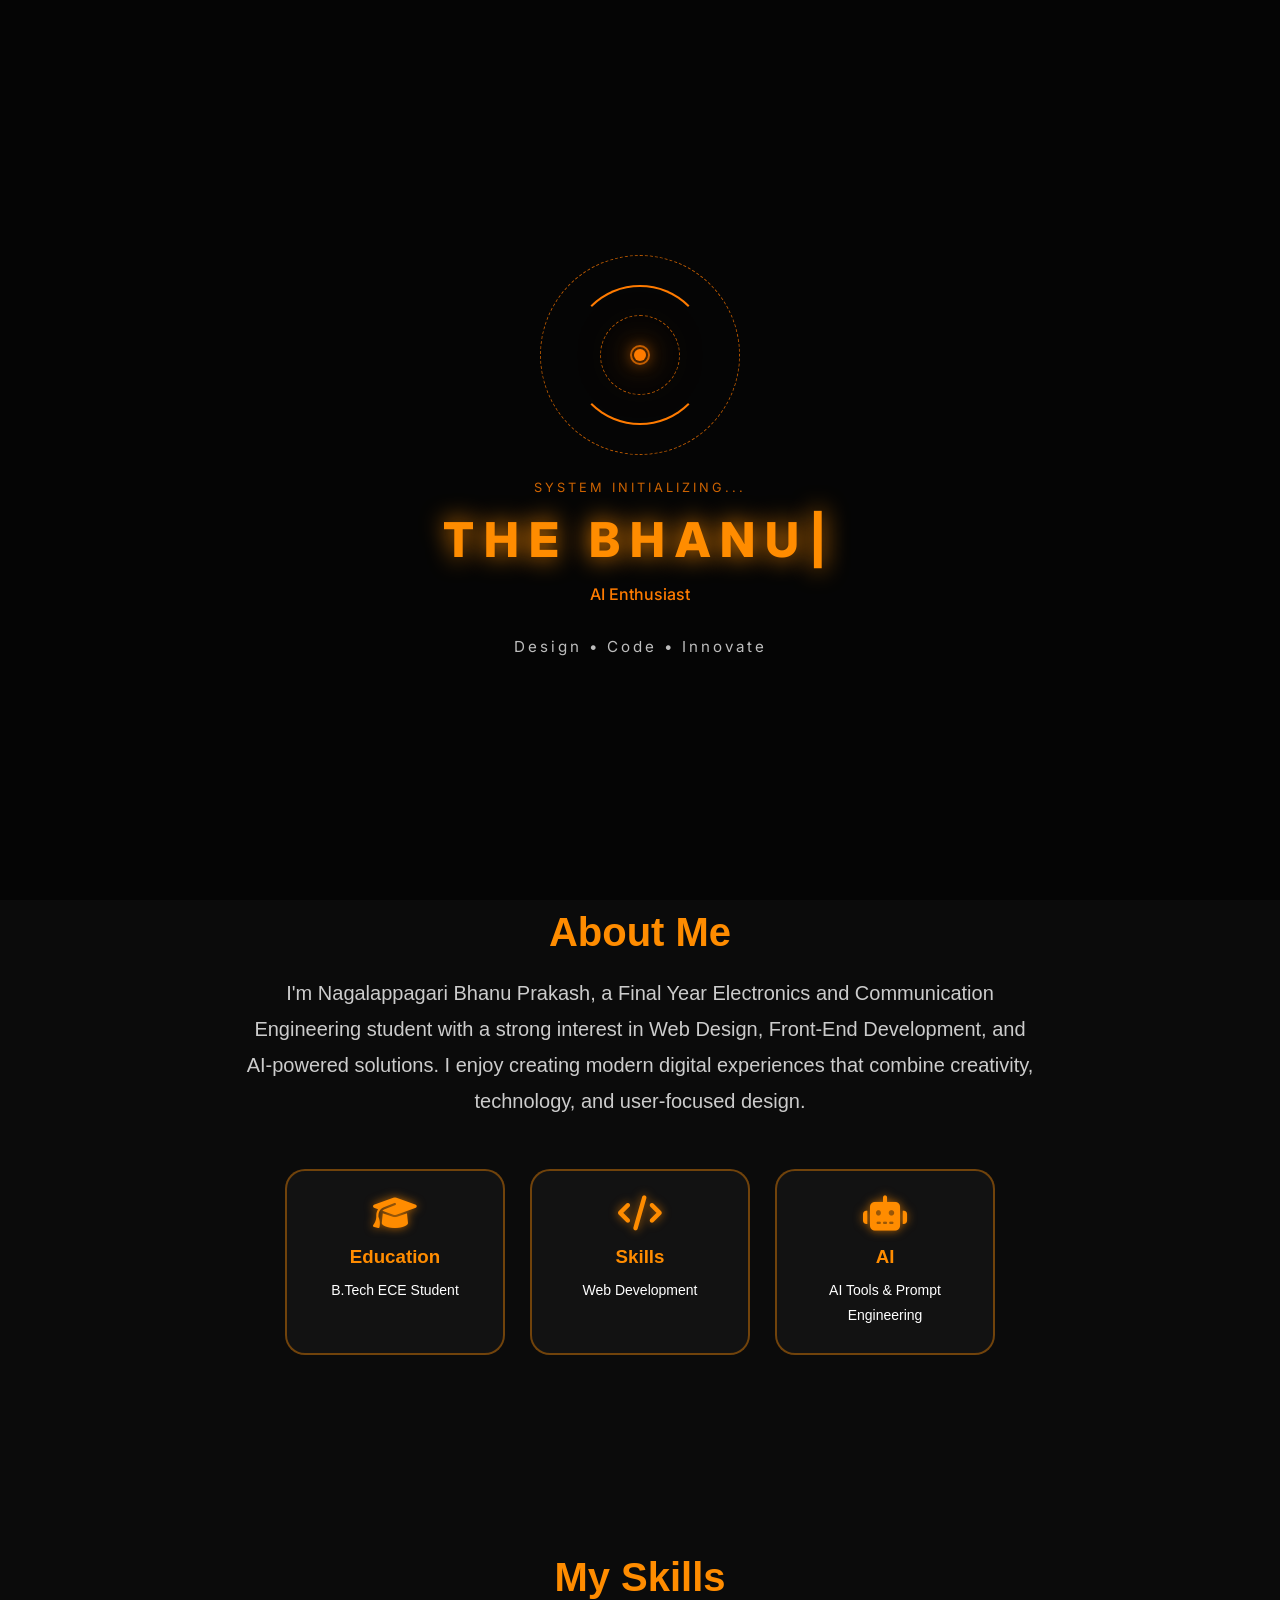
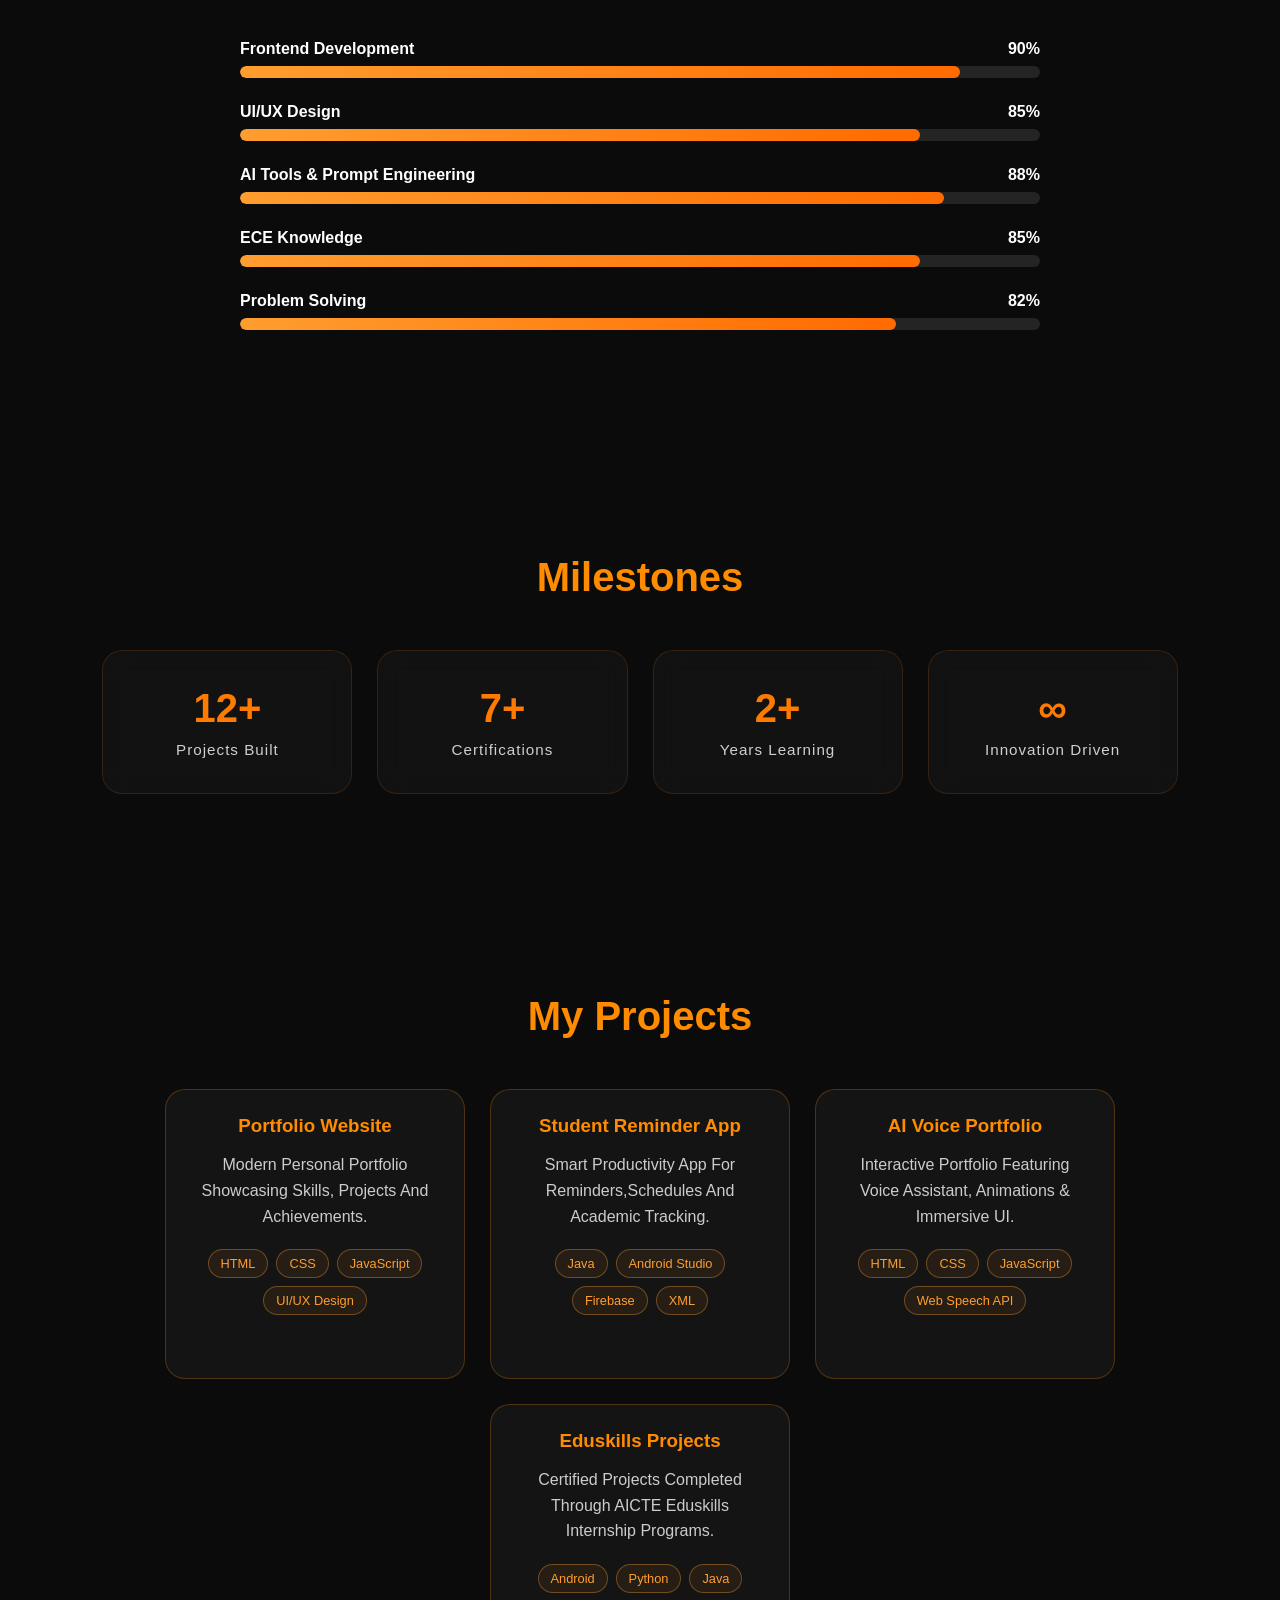
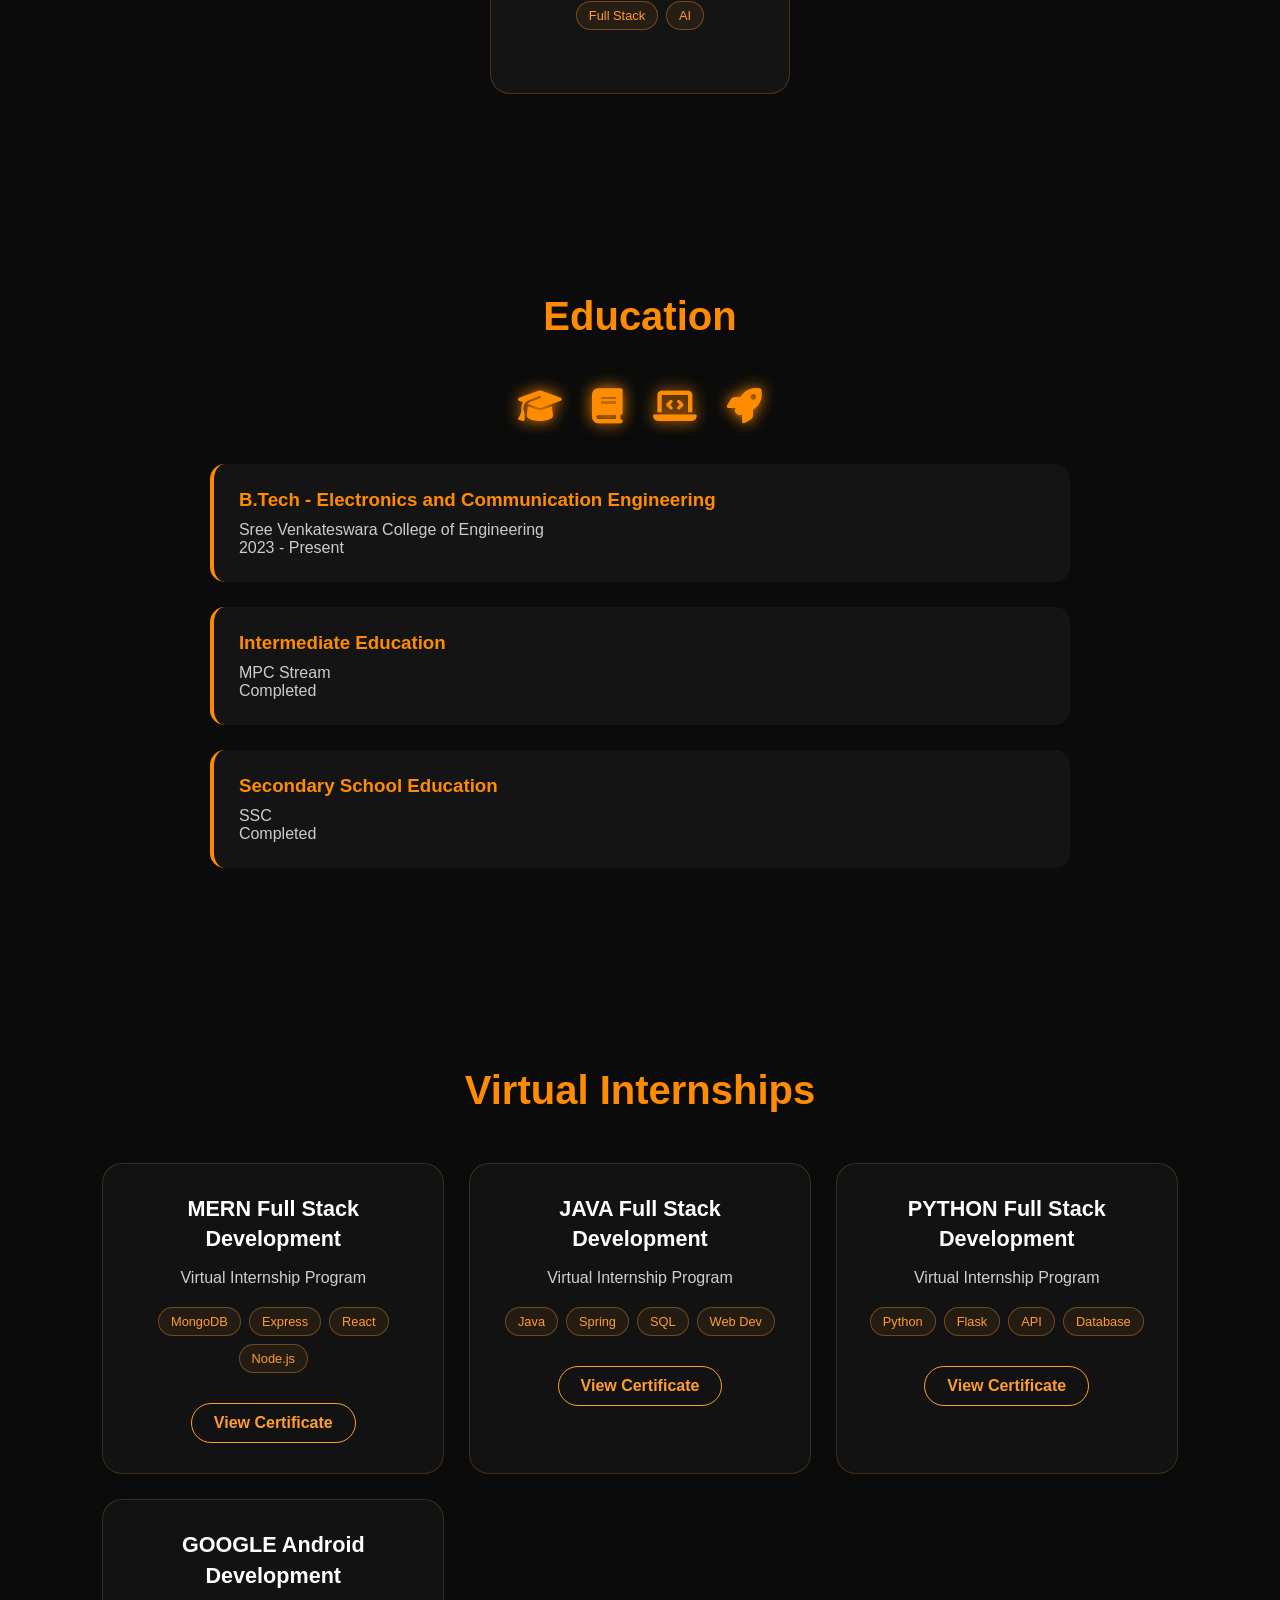
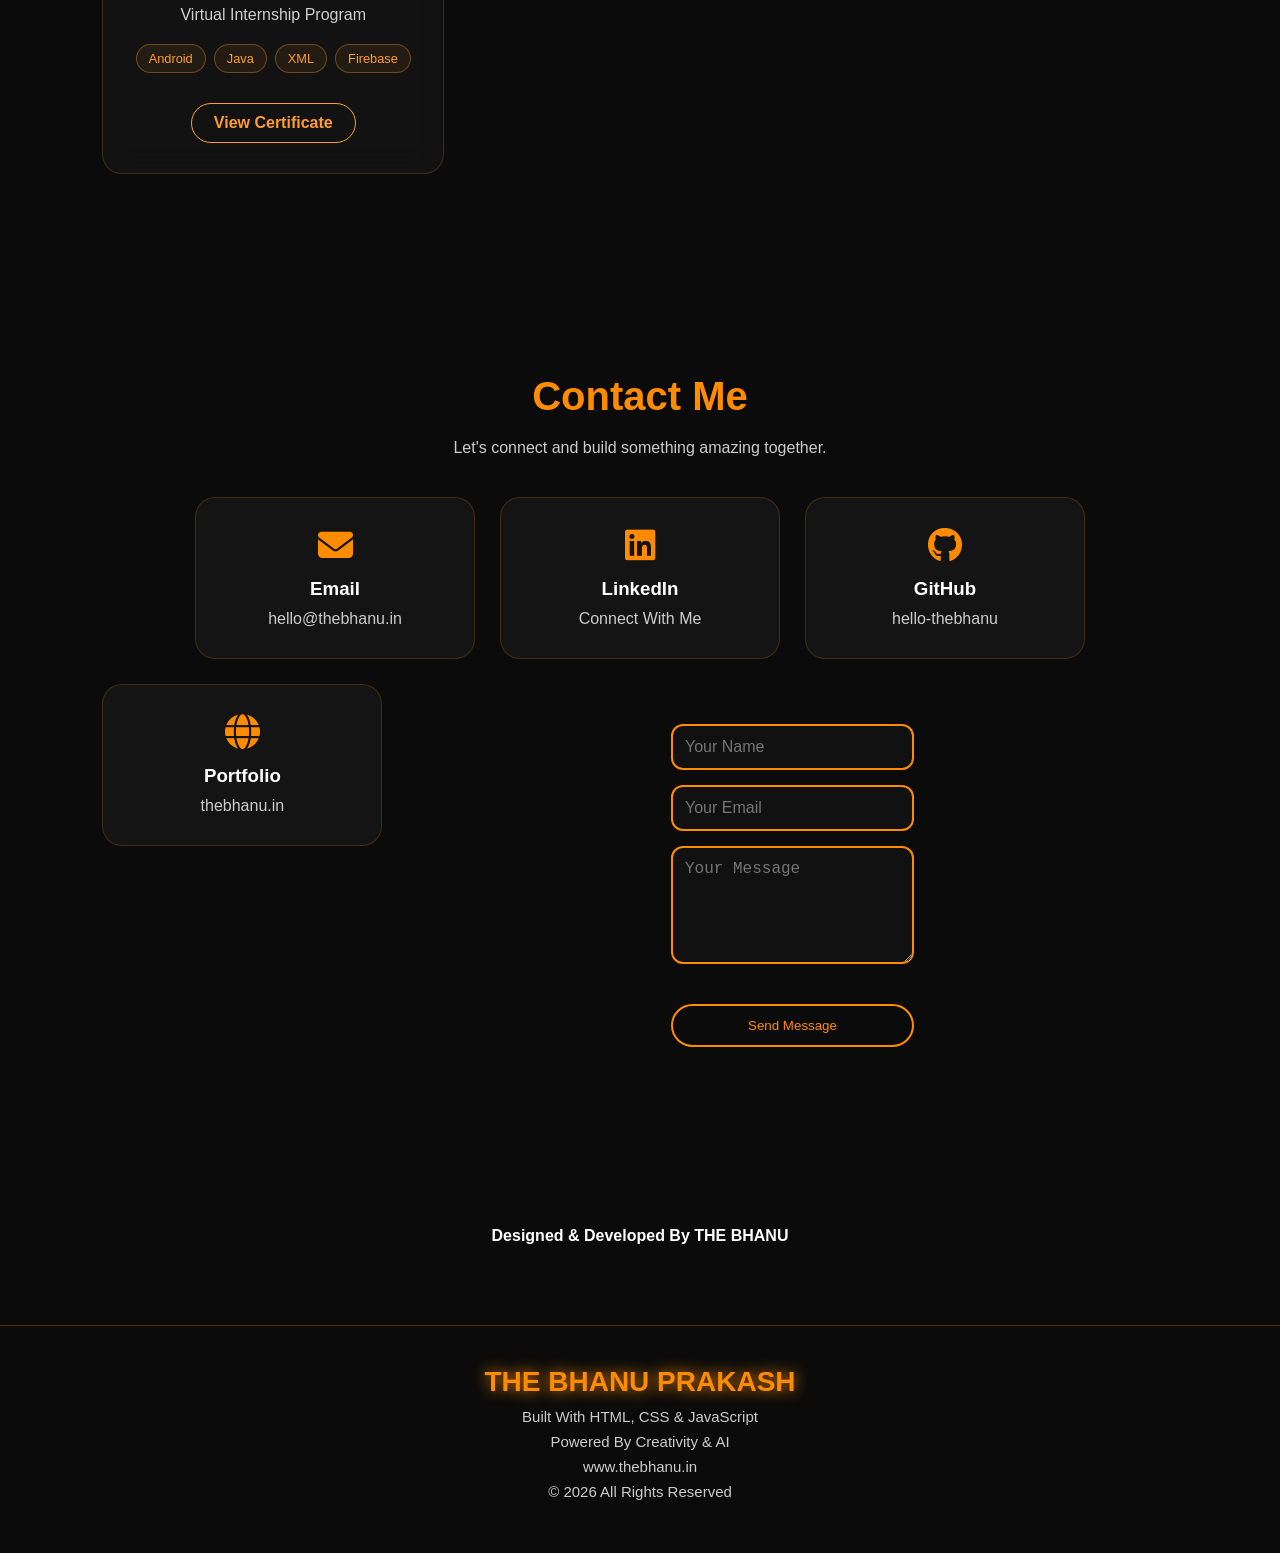
==== index.html @ 33cb14a5 "Phase 3 Complete - Skills, Internships & UI Polish" ====
<!DOCTYPE html>
<html lang="en">

<head>


<meta charset="UTF-8">
<meta name="viewport" content="width=device-width, initial-scale=1.0">

<link href="https://fonts.googleapis.com/css2?family=Inter:wght@300;400;500;600;700;800&display=swap" rel="stylesheet">

<title>THE BHANU | Portfolio</title>

<meta name="description" content="Bhanu Prakash - ECE Student, Frontend Developer and AI Enthusiast. Explore my projects, skills, portfolio and contact information.">

<meta name="keywords" content="Bhanu Prakash, The Bhanu, Frontend Developer, ECE Student, Portfolio, Web Developer, AI Enthusiast, HTML, CSS, JavaScript">

<meta name="author" content="Bhanu Prakash">

<meta property="og:title" content="THE BHANU | Portfolio">
<meta property="og:description" content="ECE Student • Frontend Developer • AI Enthusiast">
<meta property="og:type" content="website">
<meta property="og:url" content="https://thebhanu.in">

<meta property="og:image" content="https://thebhanu.in/assets/images/avatar.png">

<meta name="twitter:image" content="https://thebhanu.in/assets/images/avatar.png">

<meta name="twitter:card" content="summary_large_image">
<meta name="twitter:title" content="THE BHANU | Portfolio">
<meta name="twitter:description" content="ECE Student • Frontend Developer • AI Enthusiast">

<link rel="icon" type="image/png" href="assets/images/favicon.png">

<link rel="preload" as="image" href="assets/images/thebhanu-logo.png">

<link rel="preload" as="image" href="assets/images/avatar.png">

<link rel="stylesheet" href="css/style.css">
<link rel="stylesheet"
href="https://cdnjs.cloudflare.com/ajax/libs/font-awesome/6.5.1/css/all.min.css">

</head>

<body>

    <div id="loader">

    <div class="hud">
         
        <div class="energy-wave"></div>

        <div class="center-dot"></div>

        <div class="ring ring1"></div>
        <div class="ring ring2"></div>
        <div class="ring ring3"></div>

    </div>

    <div class="system-status">
SYSTEM INITIALIZING...
</div>

    <h1 class="loader-name" id="loaderText"></h1>

<div class="loader-roles">

    <span id="changingRole">
        Creative Developer
    </span>

</div>

    <p class="loader-tagline">
        Design • Code • Innovate
    </p>

</div>


<nav class="navbar">
<div class="logo">
    <img src="assets/images/thebhanu-logo.png" alt="THE BHANU"
    loading="eager">
    <span>THE BHANU</span>
</div>

   <div class="menu-toggle" id="menu-toggle">
    ☰
</div>

<ul class="nav-links">
     <li><a href="#">Home</a></li>
     <li><a href="#about">About</a></li>
     <li><a href="#education">Education</a></li>
     <li><a href="#skills">Skills</a></li>
     <li><a href="#projects">Projects</a></li>
     <li><a href="#contact">Contact</a></li>
     <li>
    <a href="#contact" class="hire-nav-btn">Hire Me</a>
</li>
</ul>
        
<div class="cursor-glow"></div>
    
</nav>

<section class="hero">

    <div class="left">

        <h3>Hello, I'm</h3>

        <h1>Bhanu Prakash</h1>
      
      <div class="mobile-avatar">
      <img src="assets/images/avatar.png"
        alt="Bhanu"
        loading="eager">
       </div>

        <h2 id="typing-text"></h2>

        
         <p>

         ECE Student • Frontend Developer • AI Enthusiast
         <br><br>
         Passionate About Building Modern Web Experiences Through Creativity, Technology, And AI-Powered Solutions.

         </p>

        <div class="buttons">
    <a href="assets/resume/Bhanu-Prakash-Resume.png"
download
class="resume-btn button"> 
 <i class="fas fa-download"></i>

Resume
</a>
       <a href="mailto:hello@thebhanu.in" class="contact-btn">
 <i class="fas fa-envelope"></i>

Contact Me
</a>
     <button id="voice-btn"class="intro-btn">
         <i class="fas fa-volume-up"></i>
    Listen Introduction
    </button> 

</div>

    </div>

    <div class="right">

        <img src="assets/images/avatar.png" alt="Bhanu"
        loading="eager">

    </div>

</section>

<section id="about" class="about reveal">
    <h2>About Me</h2>

   <p>
I'm Nagalappagari Bhanu Prakash, a Final Year Electronics and Communication Engineering student with a strong interest in Web Design, Front-End Development, and AI-powered solutions. I enjoy creating modern digital experiences that combine creativity, technology, and user-focused design.
</p>

<div class="about-cards">

    <div class="about-card">
        <i class="fas fa-graduation-cap"></i>
        <h3>Education</h3>
        <p>B.Tech ECE Student</p>
    </div>

    <div class="about-card">
        <i class="fas fa-code"></i>
        <h3>Skills</h3>
        <p>Web Development</p>
    </div>

    <div class="about-card">
        <i class="fas fa-robot"></i>
        <h3>AI</h3>
        <p>AI Tools & Prompt Engineering</p>
    </div>

</div>

</section>

<section id="skills" class="skills reveal">

<h2>My Skills</h2>

<div class="skills-container">

    <div class="progress-skill">
        <div class="skill-info">
            <span>Frontend Development</span>
            <span>90%</span>
        </div>
        <div class="progress-bar">
            <div class="progress-fill frontend"></div>
        </div>
    </div>

    <div class="progress-skill">
        <div class="skill-info">
            <span>UI/UX Design</span>
            <span>85%</span>
        </div>
        <div class="progress-bar">
            <div class="progress-fill uiux"></div>
        </div>
    </div>

    <div class="progress-skill">
        <div class="skill-info">
            <span>AI Tools & Prompt Engineering</span>
            <span>88%</span>
        </div>
        <div class="progress-bar">
            <div class="progress-fill ai"></div>
        </div>
    </div>

    <div class="progress-skill">
        <div class="skill-info">
            <span>ECE Knowledge</span>
            <span>85%</span>
        </div>
        <div class="progress-bar">
            <div class="progress-fill ece"></div>
        </div>
    </div>

    <div class="progress-skill">
        <div class="skill-info">
            <span>Problem Solving</span>
            <span>82%</span>
        </div>
        <div class="progress-bar">
            <div class="progress-fill problem"></div>
        </div>
    </div>

</div>

</section>

<section class="stats">

    <h2 class="section-title">Milestones</h2>

    <div class="stats-section">

        <div class="stat-box">
    <h3 class="counter" data-target="12">0</h3>
    <p>Projects Built</p>
</div>

<div class="stat-box">
    <h3 class="counter" data-target="7">0</h3>
    <p>Certifications</p>
</div>

<div class="stat-box">
    <h3 class="counter" data-target="2">0</h3>
    <p>Years Learning</p>
</div>

<div class="stat-box">
    <h3>∞</h3>
    <p>Innovation Driven</p>
</div>

    </div>

</section>

<section id="projects" class="projects reveal">

<h2>My Projects</h2>

<div class="project-container">

<a href="https://thebhanu.in" target="_blank">
    <div class="project-card">
        <h3>Portfolio Website</h3>
        <p>Modern Personal Portfolio Showcasing Skills, Projects And Achievements.</p>

<div class="tech-stack">
<span>HTML</span>
<span>CSS</span>
<span>JavaScript</span>
<span>UI/UX Design</span>
</div>

        <span class="view-project">View Project →</span>
    </div>
</a>

<a href="https://github.com/hello-thebhanu" target="_blank">
    <div class="project-card">
        <h3>Student Reminder App</h3>
        <p>Smart Productivity App For Reminders,Schedules And Academic Tracking.</p>

<div class="tech-stack">
<span>Java</span>
<span>Android Studio</span>
<span>Firebase</span>
<span>XML</span>
</div>

        <span class="view-project">View Project →</span>
    </div>
</a>

<a href="https://thebhanu.in" target="_blank">
    <div class="project-card">
        <h3>AI Voice Portfolio</h3>
        <p>Interactive Portfolio Featuring Voice Assistant, Animations & Immersive UI.</p>

<div class="tech-stack">
<span>HTML</span>
<span>CSS</span>
<span>JavaScript</span>
<span>Web Speech API</span>
</div>

        <span class="view-project">View Project →</span>
    </div>
</a>

<a href="#" target="_blank">
    <div class="project-card">
        <h3>Eduskills Projects</h3>
        <p>Certified Projects Completed Through AICTE Eduskills Internship Programs.</p>

<div class="tech-stack">
<span>Android</span>
<span>Python</span>
<span>Java</span>
<span>Full Stack</span>
<span>AI</span>
</div>
        
        <span class="view-project">View Project →</span>
    </div>
</a>

</div>

</section>

<section id="education" class="education reveal">

<h2>Education</h2>

<div class="edu-icons">
  <i class="fas fa-graduation-cap"></i>
  <i class="fas fa-book"></i>
  <i class="fas fa-laptop-code"></i>
  <i class="fas fa-rocket"></i>
</div>

<div class="timeline">

<div class="timeline-item">
<h3>B.Tech - Electronics and Communication Engineering</h3>
<p>Sree Venkateswara College of Engineering</p>
<p>2023 - Present</p>
</div>

<div class="timeline-item">
<h3>Intermediate Education</h3>
<p>MPC Stream</p>
<p>Completed</p>
</div>

<div class="timeline-item">
<h3>Secondary School Education</h3>
<p>SSC</p>
<p>Completed</p>
</div>

</div>

</section>

</div>


<section id="internships" class="internships reveal">

    <h2 class="section-title">Virtual Internships</h2>

    <div class="internships-container">

        <div class="internship-card">
            <h3>MERN Full Stack Development</h3>
            <p>Virtual Internship Program</p>
            <div class="tech-stack">
   <span>MongoDB</span>
   <span>Express</span>
   <span>React</span>
   <span>Node.js</span>
</div>
            <a href="assets/certificates/mern.pdf" target="_blank" class="btn">
                View Certificate
            </a>
        </div>

        <div class="internship-card">
            <h3>JAVA Full Stack Development</h3>
            <p>Virtual Internship Program</p>
            <div class="tech-stack">
   <span>Java</span>
   <span>Spring</span>
   <span>SQL</span>
   <span>Web Dev</span>
</div>
            <a href="assets/certificates/java.pdf" target="_blank" class="btn">
                View Certificate
            </a>
        </div>

        <div class="internship-card">
            <h3>PYTHON Full Stack Development</h3>
            <p>Virtual Internship Program</p>
            <div class="tech-stack">
   <span>Python</span>
   <span>Flask</span>
   <span>API</span>
   <span>Database</span>
</div>
            <a href="assets/certificates/python.pdf" target="_blank" class="btn">
                View Certificate
            </a>
        </div>

        <div class="internship-card">
            <h3>GOOGLE Android Development</h3>
            <p>Virtual Internship Program</p>
            <div class="tech-stack">
   <span>Android</span>
   <span>Java</span>
   <span>XML</span>
   <span>Firebase</span>
</div>
            <a href="assets/certificates/android.pdf" target="_blank" class="btn">
                View Certificate
            </a>
        </div>

    </div>

</section>


</section>

<section id="contact" class="contact reveal">

<h2>Contact Me</h2>

<p>
Let's connect and build something amazing together.
</p>

<div class="contact-container">

<a href="mailto:hello@thebhanu.in" target="_blank">
<div class="contact-card">
<i class="fas fa-envelope"></i>
<h3>Email</h3>
<p>hello@thebhanu.in</p>
</div>
</a>

<a href="https://www.linkedin.com/in/hellobhanunagalappagari" target="_blank">
<div class="contact-card">
<i class="fab fa-linkedin"></i>
<h3>LinkedIn</h3>
<p>Connect With Me</p>
</div>
</a>

<a href="https://github.com/hello-thebhanu" target="_blank">
<div class="contact-card">
<i class="fab fa-github"></i>
<h3>GitHub</h3>
<p>hello-thebhanu</p>
</div>
</a>

<a href="https://thebhanu.in" target="_blank">
<div class="contact-card">
<i class="fas fa-globe"></i>
<h3>Portfolio</h3>
<p>thebhanu.in</p>
</div>
</a>

<form action="https://formsubmit.co/hello@thebhanu.in" method="POST" class="contact-form">

    <input type="hidden" name="_next" value="http://127.0.0.1:5500/thanks.html">

    <input type="text" name="name" placeholder="Your Name" required>

    <input type="email" name="email" placeholder="Your Email" required>

    <textarea name="message" placeholder="Your Message" rows="5" required></textarea>

    <button type="submit">Send Message</button>

</form>

</div>

</section>

<p class="signature">
Designed & Developed By THE BHANU
</p>

<footer class="footer">
    <h3>THE BHANU PRAKASH</h3>
    <p>Built With HTML, CSS & JavaScript</p>
    <p>Powered By Creativity & AI</p>
    <p>www.thebhanu.in</p>
    <p>© 2026 All Rights Reserved</p>
</footer>

<script src="js/script.js"></script>

  </div>



  <script>

window.addEventListener("load",()=>{

const loader =
document.getElementById("loader");

setTimeout(()=>{

loader.classList.add("fade-out");

setTimeout(()=>{

loader.remove();

},800);

},2300);

});

</script>


</body>
</html>
---- css/style.css ----
*{
    margin:0;
    padding:0;
    box-sizing:border-box;
}

body{
    background:#0b0b0b;
    color:white;
    font-family:Arial, sans-serif;
}

nav{
    position:fixed;
    top:15px;
    left:50%;
    transform:translateX(-50%);

    width:90%;

    display:flex;
    justify-content:space-between;
    align-items:center;

    padding:18px 40px;

    background:rgba(255,255,255,0.05);

    backdrop-filter:blur(15px);

    border:1px solid rgba(255,255,255,0.08);

    border-radius:20px;

    z-index:1000;
}

html{
    scroll-behavior:smooth;
    scroll-padding-top:120px;
}


ul li a{

    transition:.3s;

}

ul li a:hover{

    color:#ff8c00;

}

.logo{
    display:flex;
    align-items:center;
    gap:15px;
}

.logo img{
    height:90px;
    width:auto;
    background:transparent;
}

.logo span{
    color:#ffd27a;
    font-size:42px;
    font-weight:700;
    letter-spacing:2px;

    text-shadow:
    0 0 5px rgba(255,200,0,0.4),
    0 0 10px rgba(255,140,0,0.2);
}


ul{
    display:flex;
    gap:30px;
    list-style:none;
}

a{
    color:white;
    text-decoration:none;
}

.hero{
    min-height:90vh;
    display:flex;
    align-items:center;
    justify-content:space-between;
    padding:100px 8% 0;
}

.hero{
    padding-top:100px;
}
.left{
    width:50%;
}
.left{
    width:50%;
    display:flex;
    flex-direction:column;
    justify-content:center;
}
.left h1{
    font-size:78px;
    line-height:1.1;
    color:white;
    font-weight:800;
    
}


.left h2{
    margin-top:10px;
}

.left p{
    margin-top:20px;
    line-height:1.8;
}

button{
    margin-top:25px;
    background:#ff8c00;
    border:none;
    color:white;
    padding:14px 30px;
    border-radius:30px;
    cursor:pointer;
}

.right{
    position:relative;
    display:flex;
    justify-content:center;
    align-items:center;
}

.right::before{
    content:'';
    position:absolute;
    width:500px;
    height:500px;
    background:#ff6b00;
    border-radius:50%;
    filter:blur(150px);
    opacity:0.40;
    top:50%;
    left:50%;
    transform:translate(-50%,-50%);
}

.right img{
    width:600px;
    max-width:105%;
    height:auto;

    border-radius:30px;

    border:2px solid rgba(255,255,255,0.08);

    box-shadow:
    0 0 50px rgba(255,107,0,0.25);

    position:relative;
    z-index:1;

    animation:float 4s ease-in-out infinite;
}

@keyframes float{

    0%{
        transform:translateY(0px);
    }

    50%{
        transform:translateY(-15px);
    }

    100%{
        transform:translateY(0px);
    }

}

button{
    transition:.3s;
}

button:hover{

    transform:translateY(-5px);

    box-shadow:
    0 0 25px #ff8c00;

}


.buttons{
    display:flex;
    gap:15px;
    margin-top:25px;
}


.contact-btn{
    background:transparent;
    border:2px solid #ff8c00;
    color:#ff8c00;
}



#typing-text{
    color:#ff8c00;
    font-size:34px;
    min-height:50px;
    margin-top:10px;
    font-weight:600;
}

#typing-text::after{
    content:"|";
    animation:blink .8s infinite;
}

@keyframes blink{
    50%{
        opacity:0;
    }
}

ul li a:hover{
    color:#ff8c00;
    text-shadow:0 0 10px #ff8c00;
}


.about{
    padding:100px 8%;
    text-align:center;
    .about{
background:#111;
border-radius:20px;
margin:50px auto;
width:90%;
box-shadow:0 0 30px rgba(255,140,0,0.1);
}
}

.about h2{
    color:#ff8c00;
    font-size:40px;
    margin-bottom:20px;
}

.about p{
    max-width:800px;
    margin:auto;
    line-height:1.8;
    color:#ccc;
    font-size: 20px;
}

.skills{
    padding:100px 8%;
    text-align:center;
}

.skills h2{
    color:#ff8c00;
    font-size:40px;
    margin-bottom:40px;
}

.skill-box{
    display:flex;
    flex-wrap:wrap;
    justify-content:center;
    gap:20px;
}

.skill-box div{
    padding:15px 30px;
    border:1px solid rgba(255,255,255,0.1);
    border-radius:30px;
    background:rgba(255,255,255,0.05);
    box-shadow: 0 0 15px rgba(255,140,0,0.2);
    background:#1a1a1a;
padding:15px 30px;
border:1px solid rgba(255,140,0,0.3);
border-radius:15px;
transition:0.3s;
}
.skill-box div:hover{
transform:translateY(-5px);
box-shadow:0 0 20px rgba(255,140,0,0.4);
}

.about{
    padding:100px 8%;
    text-align:center;
    background:#0b0b0b;
}

.skills{
    padding:100px 8%;
    text-align:center;
    background:#0b0b0b;
}

.skill-box div{
    background:#1a1a1a;
    padding:15px 30px;
    border-radius:50px;
    border:1px solid rgba(255,140,0,0.3);

}

@keyframes float{
    0%{
        transform:translateY(0px);
    }

    50%{
        transform:translateY(-10px);
    }

    100%{
        transform:translateY(0px);
    }
}

.skill-box div:hover{
    transform:translateY(-15px) scale(1.05);
    box-shadow:0 0 25px rgba(255,140,0,.6);
}


.projects{
    padding:100px 8%;
    text-align:center;
}

.projects h2{
    color:#ff8c00;
    font-size:40px;
    margin-bottom:50px;
}

.project-container{
    display:flex;
    justify-content:center;
    gap:25px;
    flex-wrap:wrap;
}

.project-card{
    width:300px;
    background:#141414;
    border:1px solid rgba(255,140,0,0.25);
    border-radius:20px;
    padding:25px;
    transition:0.3s;
}

.project-card:hover{
    transform:translateY(-10px);
    box-shadow:0 0 25px rgba(255,140,0,0.5);
}

.project-card{
    transition:0.4s ease;
}

.project-card:hover{
    transform:translateY(-10px);
    box-shadow:0 0 30px rgba(255,140,0,0.4);
}

.project-card h3{
    color:#ff8c00;
    margin-bottom:15px;
}

.project-card p{
    color:#ccc;
    line-height:1.6;
}

.education{
    padding:100px 8%;
    text-align:center;
}

.education h2{
    color:#ff8c00;
    font-size:40px;
    margin-bottom:50px;
}

.timeline{
    display:flex;
    flex-direction:column;
    gap:25px;
    align-items:center;
}

.timeline-item{
    width:80%;
    background:#141414;
    border-left:4px solid #ff8c00;
    padding:25px;
    border-radius:15px;
    text-align:left;
    transition:.3s;
}

.timeline-item:hover{
    transform:translateX(10px);
    box-shadow:0 0 20px rgba(255,140,0,0.3);
}

.timeline-item{
    transition:0.4s ease;
}

.timeline-item:hover{
    transform:translateX(10px);
}

.timeline-item h3{
    color:#ff8c00;
    margin-bottom:10px;
}

.timeline-item p{
    color:#ccc;
}

.about,
.skills,
.projects,
.education{
    scroll-margin-top:120px;
}

.s1{animation-delay:0s;}
.s2{animation-delay:.3s;}
.s3{animation-delay:.6s;}
.s4{animation-delay:.9s;}
.s5{animation-delay:1.2s;}
.s6{animation-delay:1.5s;}

.edu-icons{
    display:flex;
    justify-content:center;
    gap:30px;
    margin-bottom:40px;
}

.edu-icons i{
    font-size:35px;
    color:#ff8c00;
    text-shadow:0 0 15px #ff8c00;
    animation:floatIcon 3s ease-in-out infinite;
}

.edu-icons i:nth-child(2){
    animation-delay:.5s;
}

.edu-icons i:nth-child(3){
    animation-delay:1s;
}

.edu-icons i:nth-child(4){
    animation-delay:1.5s;
}

@keyframes floatIcon{
    0%,100%{
        transform:translateY(0);
    }

    50%{
        transform:translateY(-10px);
    }
}

.contact{
    padding:100px 8%;
    text-align:center;
}

.contact h2{
    color:#ff8c00;
    font-size:40px;
    margin-bottom:20px;
}

.contact p{
    color:#ccc;
}

.contact-container{
    display:flex;
    justify-content:center;
    gap:25px;
    flex-wrap:wrap;
    margin-top:40px;
}

.contact-card{
    width:280px;
    background:#141414;
    border:1px solid rgba(255,140,0,0.2);
    border-radius:20px;
    padding:30px;
    transition:.3s;
}

.contact-card:hover{
    transform:translateY(-10px);
    box-shadow:0 0 25px rgba(255,140,0,0.4);
}

.contact-card{
    transition:0.4s ease;
}

.contact-card:hover{
    transform:translateY(-10px);
    box-shadow:0 0 25px rgba(255,140,0,0.4);
}

.contact-card i{
    font-size:35px;
    color:#ff8c00;
    margin-bottom:15px;
}

.contact-card h3{
    margin-bottom:10px;
}

.contact-container a{
    text-decoration:none;
    color:inherit;
}

.footer{
    text-align:center;
    padding:40px 20px;
    margin-top:80px;
    border-top:1px solid rgba(255,140,0,0.3);
}

.footer h3{
    color:#ff8c00;
    font-size:28px;
    margin-bottom:10px;
    text-shadow:0 0 15px #ff8c00;
}

.footer p{
    color:#ccc;
    margin:8px 0;
    font-size:15px;
}

.signature{
    text-align: center;
    margin: 40px 0;
    color: #fff;
    font-weight: 600;
}

html{
    scroll-behavior: smooth;
}

.project-container a{
    text-decoration: none;
}

.view-project{
    display:block;
    margin-top:15px;
    color:#ff8c00;
    font-weight:bold;
    opacity:0;
    transition:0.4s;
}

.project-card:hover .view-project{
    opacity:1;
    transform:translateX(8px);
}

.resume-btn{
    display:inline-flex;
    align-items:center;
    justify-content:center;

    background:transparent;
    color:#ff8c00;

    text-decoration:none;

    padding:14px 30px;
    border:2px solid #ff8c00;
    border-radius:30px;

    
    transition:.3s;
}

.resume-btn:hover{
    transform:translateY(-5px);
    box-shadow:0 0 25px #ff8c00;
}

.resume-btn,
.contact-btn,
#voice-btn {
    width: 200px;
    height: 50px;

    display: flex;
    justify-content: center;
    align-items: center;

    background: transparent;
    border: 2px solid #ff8c00;
    color: #ff8c00;

    border-radius: 35px;
    font-size: 14px;
    font-weight: 500;

    white-space : nowrap;
    
}

.resume-btn,
.contact-btn,
#voice-btn{
    margin-top: 20px;
}

.contact-btn:hover{
    transform: translateY(-5px);
    box-shadow: 0 0 25px #ff8c00;
}

.resume-btn,
.contact-btn,
#voice-btn{
    transition: all 0.3s ease;
}

.contact-form{
    max-width:600px;
    margin:40px auto;
    display:flex;
    flex-direction:column;
    gap:15px;
}

.contact-form input,
.contact-form textarea{
    background:#111;
    color:white;
    border:2px solid #ff8c00;
    border-radius:12px;
    padding:12px;
    font-size:16px;
}

.contact-form button{
    background:transparent;
    color:#ff8c00;
    border:2px solid #ff8c00;
    padding:12px;
    border-radius:30px;
    cursor:pointer;
    transition:.3s;
}

.contact-form button:hover{
    box-shadow:0 0 20px #ff8c00;
    transform:translateY(-3px);
}

.logo img{
    height: 75px;
    width: auto;
}

.logo span{
    color:#ff8c00;
}

.about-cards{
    display:flex;
    justify-content:center;
    gap:25px;
    flex-wrap:wrap;
    margin-top:50px;
}

.about-card{
    width:220px;
    padding:25px;

    background:rgba(255,255,255,0.03);

    border:2px solid rgba(255,140,0,.4);

    border-radius:20px;

    text-align:center;

    transition:.3s;
}

.about-card i{
    font-size:35px;
    color:#ff8c00;
    margin-bottom:15px;

    text-shadow:
    0 0 10px rgba(255,140,0,.7);
}

.about-card h3{
    color:#ff8c00;
    margin-bottom:10px;
}

.about-card p{
    color:white;
    font-size:14px;
}

.about-card:hover{
    transform:translateY(-8px);

    box-shadow:
    0 0 15px rgba(255,140,0,.4),
    0 0 30px rgba(255,140,0,.2);
}

.resume-btn i{
    animation:bounce 2s infinite;
}

@keyframes bounce{
    0%,100%{
        transform:translateY(0);
    }
    50%{
        transform:translateY(-5px);
    }
}


.contact-btn i{
    animation:pulse 2s infinite;
}

@keyframes pulse{
    0%,100%{
        transform:scale(1);
    }
    50%{
        transform:scale(1.15);
    }
}


.intro-btn i{
    animation:wave 1.5s infinite;
}

@keyframes wave{
    0%,100%{
        transform:scale(1);
    }

    50%{
        transform:scale(1.2);
    }
}

.resume-btn i,
.contact-btn i,
.intro-btn i{
    margin-right: 12px;
}

.hire-nav-btn{
    padding:12px 28px;
    border-radius:50px;

    background:rgba(255,140,0,0.15);

    border:1px solid rgba(255,140,0,0.4);

    backdrop-filter:blur(15px);
    -webkit-backdrop-filter:blur(15px);

    color:#ff8c00 !important;

    box-shadow:
    0 0 15px rgba(255,140,0,0.25);

    transition:.4s;
}

.hire-nav-btn:hover{
    background:#ff8c00;
    color:#000 !important;

    box-shadow:
    0 0 25px #ff8c00,
    0 0 50px rgba(255,140,0,.5);

    transform:translateY(-2px);
}

.menu-toggle{
    display:none;
    font-size:30px;
    color:#ff8c00;
    cursor:pointer;
}

.navbar{
    display:flex;
    justify-content:space-between;
    align-items:center;
    gap:20px;
}

.nav-links{
    display:flex;
    gap:20px;
    flex-wrap:nowrap;
}

.nav-cta{
    flex-shrink:0;
}

.nav-cta .btn{
    padding:12px 22px;
}

html{
    scroll-behavior:smooth;
}

.nav-links a.active{
    color:#ff8c00;
    text-shadow:0 0 15px #ff8c00;
}


 /* ==========================
   MOBILE RESPONSIVE FINAL
========================== */

@media (max-width:768px){

    .navbar{
        padding:20px 25px;
        position:relative;
    }

    .logo img{
        width:55px;
    }

    .logo span,
    .logo h1{
        font-size:2.2rem !important;
    }

    .menu-toggle{
        display:block !important;
        position:absolute;
        right:20px;
        top:50%;
        transform:translateY(-50%);
        font-size:32px;
        color:#ff9d2f;
        z-index:9999;
    }

   .nav-links{
    position:absolute;
    top:90px;
    left:0;
    width:100%;

    display:none;
    flex-direction:column;
    text-align:center;
    gap:20px;

    padding:25px;

    background:rgba(15,15,15,0.95);
    backdrop-filter:blur(15px);
    -webkit-backdrop-filter:blur(15px);

    z-index:999;
}

.navbar{
    z-index:9999;
}

    .nav-links.active{
        display:flex;
    }

    .hero{
        padding-top:120px;
    }

    /* IMPORTANT:
       Text -> Image -> Typing */
    .hero-content{
        display:flex;
        flex-direction:column;
        align-items:center;
        text-align:center;
        gap:20px;
    }

    .hero-text{
        width:100%;
        order:1;
    }

    .hero-image{
        width:100%;
        display:flex;
        justify-content:center;
        order:2;
    }

    .hero-image img{
        width:85%;
        max-width:420px;
        margin:10px auto;
    }


    .hero-text h1{
        font-size:2.8rem !important;
        line-height:1.1;
    }

    .hero-description{
        width:90%;
        margin:auto;
        text-align:center;
    }

    .hero-buttons{
        display:flex;
        flex-direction:column;
        align-items:center;
        width:100%;
        gap:12px;
    }

    .hero-buttons .btn,
    .hero-buttons a{
        width:90%;
        max-width:320px;
    }

    /* ALL SECTIONS CENTER */

    .about-content,
    .skills-container,
    .projects-container,
    .education-container,
    .contact-container{
        display:flex;
        flex-direction:column;
        align-items:center;
        justify-content:center;
        text-align:center;
    }

    .about-content p{
        text-align:center;
    }

    .skill-card,
    .project-card,
    .education-card,
    .contact-card{
        width:90%;
        max-width:350px;
        margin:15px auto;
    }

    .contact-form{
        width:90%;
        margin:auto;
    }

    .section-title,
    .skills h2,
    .projects h2,
    .education h2,
    .contact h2,
    .about h2{
        text-align:center;
    }

    h2{
        font-size:2.2rem;
    }

    p{
        font-size:1rem;
        line-height:1.8;
    }

    .buttons{
    display:flex;
    flex-direction:column;
    align-items:center;
    gap:15px;
    width:100%;
}

.buttons a,
.buttons button{
    width:90%;
    max-width:320px;
}

}

.mobile-avatar{
    display:none;
}

@media (max-width:768px){

    .right{
        display:none !important;
    }

    .mobile-avatar{
        display:flex !important;
        justify-content:center !important;
        align-items:center !important;
        width:100% !important;
        margin:25px 0 !important;
    }

    .mobile-avatar img{
        width:100% !important;
        max-width:500px !important;
        border-radius:25px !important;
        display:block !important;
    }

    .left{
        width:100% !important;
        max-width:100% !important;

        display:flex !important;
        flex-direction:column !important;
        align-items:center !important;
        justify-content:center !important;

        text-align:center !important;

        padding:0 20px !important;
        box-sizing:border-box !important;
    }

    .left h3{
        width:100% !important;
        text-align:center !important;
    }

    .left h1{
        width:100% !important;
        text-align:center !important;
        font-size:4rem !important;
        line-height:1.1 !important;
        margin-bottom:10px !important;
    }

    #typing-text{
        width:100% !important;
        text-align:center !important;
        font-size:1.8rem !important;
        margin:15px 0 !important;
        min-height:50px !important;
    }

    .left p{
        width:100% !important;
        max-width:90% !important;
        text-align:center !important;
        margin:0 auto !important;
        line-height:1.8 !important;
    }

    .buttons{
        width:100% !important;
        display:flex !important;
        flex-direction:column !important;
        align-items:center !important;
        justify-content:center !important;
        gap:15px !important;
        margin-top:25px !important;
    }

    .buttons a,
    .buttons button{
        width:90% !important;
        max-width:320px !important;
    }

    .contact-card{
    width:220px !important;
    height:200px !important;

    display:flex !important;
    flex-direction:column !important;
    justify-content:center !important;
    align-items:center !important;

    margin:20px auto !important;
}

.contact-card h3{
    min-height:50px;
}

.contact-card p{
    min-height:60px;
}
}


#loader{
    position:fixed;
    top:0;
    left:0;
    width:100%;
    height:100%;
    background:#000;
    display:flex;
    justify-content:center;
    align-items:center;
    z-index:99999;
}

#loader h1{
    color:#ff8c00;
    font-size:3rem;
    text-shadow:0 0 25px #ff8c00;
}

.reveal{
    opacity:0;
    transform:translateY(50px);
    transition:all .8s ease;
}

.reveal.active{
    opacity:1;
    transform:translateY(0);
}

.cursor-glow{
    position:fixed;
    width:250px;
    height:250px;
    background:rgba(255,140,0,.15);
    border-radius:50%;
    pointer-events:none;
    filter:blur(80px);
    transform:translate(-50%,-50%);
    z-index:-1;
}

/* =========================
   PREMIUM LOADER
========================= */

#loader{
position:fixed;
inset:0;
background:#050505;
display:flex;
flex-direction:column;
justify-content:center;
align-items:center;
z-index:999999;
overflow:hidden;
transition:opacity .8s ease;
font-family:'Inter',sans-serif;
}

#loader.flash{
background:
radial-gradient(
circle,
rgba(255,123,0,1) 0%,
rgba(255,123,0,.7) 40%,
#050505 100%
);

transition:.25s;
}

#loader.fade-out{
opacity:0;
pointer-events:none;
}

/* DOT */

.center-dot{
width:12px;
height:12px;
background:#ff7b00;
border-radius:50%;

box-shadow:
0 0 15px #ff7b00,
0 0 30px #ff7b00,
0 0 60px #ff7b00;

animation:corePulse 1.2s infinite;
}
/* HUD */

.hud{
position:relative;
width:220px;
height:220px;
display:flex;
justify-content:center;
align-items:center;
}

/* RINGS */

.ring{
position:absolute;
border-radius:50%;
border:1px dashed rgba(255,123,0,.7);
opacity:0;
}

.ring1{
width:80px;
height:80px;

animation:
ringExpand 1s .2s forwards,
rotateCW 8s linear infinite;
}

.ring2{
width:140px;
height:140px;

border-top:2px solid #ff7b00;
border-right:2px solid transparent;
border-bottom:2px solid #ff7b00;
border-left:2px solid transparent;

border-radius:50%;

animation:
ringExpand 1s .35s forwards,
rotateCCW 12s linear infinite;
}

.ring3{
width:200px;
height:200px;

animation:
ringExpand 1s .5s forwards,
rotateCW 16s linear infinite;
}

/* NAME */

.loader-name{
font-size:3rem;
font-weight:800;
letter-spacing:10px;
color:white;
opacity:0;
margin-top:15px;
animation:showText .6s .8s forwards;
}

/* ROLES */

.loader-roles{
margin-top:15px;
height:28px;
overflow:hidden;
position:relative;
}

.loader-roles span{
left:50%;
transform:translateX(-50%);
white-space:nowrap;
font-size:1rem;
font-weight:500;
color:#ff7b00;
opacity:0;
}

.loader-roles span:nth-child(1){
animation:roleShow .35s 1.2s forwards;
}

.loader-roles span:nth-child(2){
animation:roleShow .35s 1.45s forwards;
}

.loader-roles span:nth-child(3){
animation:roleShow .35s 1.7s forwards;
}

.loader-roles span:nth-child(4){
animation:roleShow .35s 1.95s forwards;
}

/* TAGLINE */

.loader-tagline{
margin-top:25px;
font-size:.95rem;
letter-spacing:3px;
color:#bdbdbd;
opacity:0;
animation:showText .5s 2.15s forwards;
}

/* ANIMATIONS */

@keyframes dotPulse{

0%{
transform:scale(0);
}

100%{
transform:scale(1);
}

}

@keyframes ringExpand{

0%{
transform:scale(.3);
opacity:0;
}

100%{
transform:scale(1);
opacity:1;
}

}

@keyframes showText{

from{
opacity:0;
transform:translateY(20px);
}

to{
opacity:1;
transform:translateY(0);
}

}

@keyframes roleShow{

0%{
opacity:0;
transform:
translateX(-50%)
translateY(20px);
}

100%{
opacity:1;
transform:
translateX(-50%)
translateY(0);
}

}

@keyframes rotateCW{

from{
transform:rotate(0deg);
}

to{
transform:rotate(360deg);
}

}

@keyframes rotateCCW{

from{
transform:rotate(360deg);
}

to{
transform:rotate(0deg);
}

}

@keyframes corePulse{

0%,100%{
transform:scale(1);
}

50%{
transform:scale(1.6);
}

}

.energy-wave{
position:absolute;
width:20px;
height:20px;
border-radius:50%;
border:2px solid rgba(255,123,0,.7);

animation:
energyPulse 2s infinite;
}

@keyframes energyPulse{

0%{
transform:scale(.2);
opacity:1;
}

100%{
transform:scale(12);
opacity:0;
}

}

.system-status{
margin-top:15px;
font-size:.8rem;
letter-spacing:3px;
color:#ff7b00;
opacity:.8;
}

.system-status{
animation:blinkStatus 1s infinite;
}

@keyframes blinkStatus{

0%,100%{
opacity:.3;
}

50%{
opacity:1;
}

}

.loader-name::after{
content:"|";
animation:cursorBlink .8s infinite;
}

@keyframes cursorBlink{

50%{
opacity:0;
}

}

/* =========================
   STATS SECTION
========================= */

.stats{
padding:100px 8%;
text-align:center;
}

.section-title{
font-size:40px;
font-weight:700;
margin-bottom:50px;
color:#ff8c00;

}

.stats-section{
display:grid;
grid-template-columns:repeat(4,1fr);
gap:25px;
}

.stat-box{
background:rgba(255,255,255,0.03);
border:1px solid rgba(255,123,0,0.15);
backdrop-filter:blur(12px);

padding:35px 20px;
border-radius:20px;

transition:.35s ease;
}

.stat-box:hover{
transform:translateY(-8px);

border-color:rgba(255,123,0,.7);

box-shadow:
0 0 20px rgba(255,123,0,.15),
0 0 40px rgba(255,123,0,.08);
}

.stat-box h3{
font-size:2.5rem;
font-weight:800;
color:#ff7b00;
margin-bottom:10px;
}

.stat-box p{
font-size:.95rem;
color:#cfcfcf;
letter-spacing:1px;
}

/* MOBILE */

@media(max-width:768px){

.stats-section{

grid-template-columns:
repeat(2,1fr);

gap:15px;

}

.stat-box{

padding:25px 15px;

}

.stat-box h3{

font-size:2rem;

}

.section-title{

font-size:1.8rem;

}

}

.tech-stack{
margin-top:15px;
display:flex;
flex-wrap:wrap;
justify-content:center;
gap:8px;
}

.tech-stack span{
padding:6px 12px;
font-size:0.75rem;
border-radius:20px;
background:rgba(255,140,0,0.08);
border:1px solid rgba(255,140,0,0.25);
color:#ff8c00;
transition:.3s;
}

.tech-stack span:hover{
background:rgba(255,140,0,0.15);
border-color:#ff8c00;
}

.skills-container{
    width:90%;
    max-width:800px;
    margin:auto;
}

.progress-skill{
    margin:25px 0;
}

.skill-info{
    display:flex;
    justify-content:space-between;
    margin-bottom:8px;
    font-weight:600;
}

.progress-bar{
    width:100%;
    height:12px;
    background:rgba(255,255,255,0.1);
    border-radius:50px;
    overflow:hidden;
}

.progress-fill{
    height:100%;
    width:0;
    border-radius:50px;
    background:linear-gradient(90deg,#ff9d2f,#ff6b00);
    transition:width 2s ease;
}

.frontend.active{width:90%;}
.uiux.active{width:85%;}
.ai.active{width:88%;}
.ece.active{width:85%;}
.problem.active{width:82%;}

/* ==========================
   VIRTUAL INTERNSHIPS
========================== */

.internships{
    padding:100px 8%;
}

.internships .section-title{
    text-align:center;
    width:100%;
    margin-bottom:50px;
}

.internships-container{
    display:grid;
    grid-template-columns:repeat(auto-fit,minmax(280px,1fr));
    gap:25px;
}

.internship-card{
    background:rgba(255,255,255,0.03);
    backdrop-filter:blur(15px);
    border:1px solid rgba(255,157,47,0.20);
    border-radius:20px;
    padding:30px;
    text-align:center;
    transition:all 0.4s ease;
}

.internship-card:hover{
    transform:translateY(-10px);
    border-color:#ff9d2f;
    box-shadow:0 0 35px rgba(255,157,47,0.35);
}

.internship-card h3{
    color:#ffffff;
    margin-bottom:15px;
    font-size:1.35rem;
    line-height:1.4;
}

.internship-card p{
    color:rgba(255,255,255,0.8);
    margin-bottom:18px;
}

/* Tech Stack Chips */

.tech-stack{
    display:flex;
    flex-wrap:wrap;
    justify-content:center;
    gap:8px;
    margin:20px 0;
}

.tech-stack span{
    padding:6px 12px;
    border-radius:20px;
    font-size:0.8rem;
    color:#ff9d2f;
    border:1px solid rgba(255,157,47,0.35);
    background:rgba(255,157,47,0.08);
    transition:0.3s ease;
}

.tech-stack span:hover{
    background:#ff9d2f;
    color:#000;
    transform:translateY(-2px);
}

.internship-card .btn{
    display:inline-block;
    margin-top:10px;
    padding:10px 22px;
    border-radius:30px;
    border:1px solid #ff9d2f;
    color:#ff9d2f;
    text-decoration:none;
    font-weight:600;
    transition:all 0.3s ease;
}

.internship-card .btn:hover{
    background:#ff9d2f;
    color:#000;
    box-shadow:0 0 20px rgba(255,157,47,0.5);
}

@media (max-width:768px){

    .internships{
        padding:80px 5%;
    }

    .internship-card{
        padding:25px;
    }

    .internship-card h3{
        font-size:1.15rem;
    }

}

/* CUSTOM SCROLLBAR */

::-webkit-scrollbar{
    width:10px;
}

::-webkit-scrollbar-track{
    background:#0b0b0b;
}

::-webkit-scrollbar-thumb{
    background:#ff8c00;
    border-radius:20px;
}

::-webkit-scrollbar-thumb:hover{
    background:#ff8c00;
    box-shadow:0 0 10px #ff8c00;
}
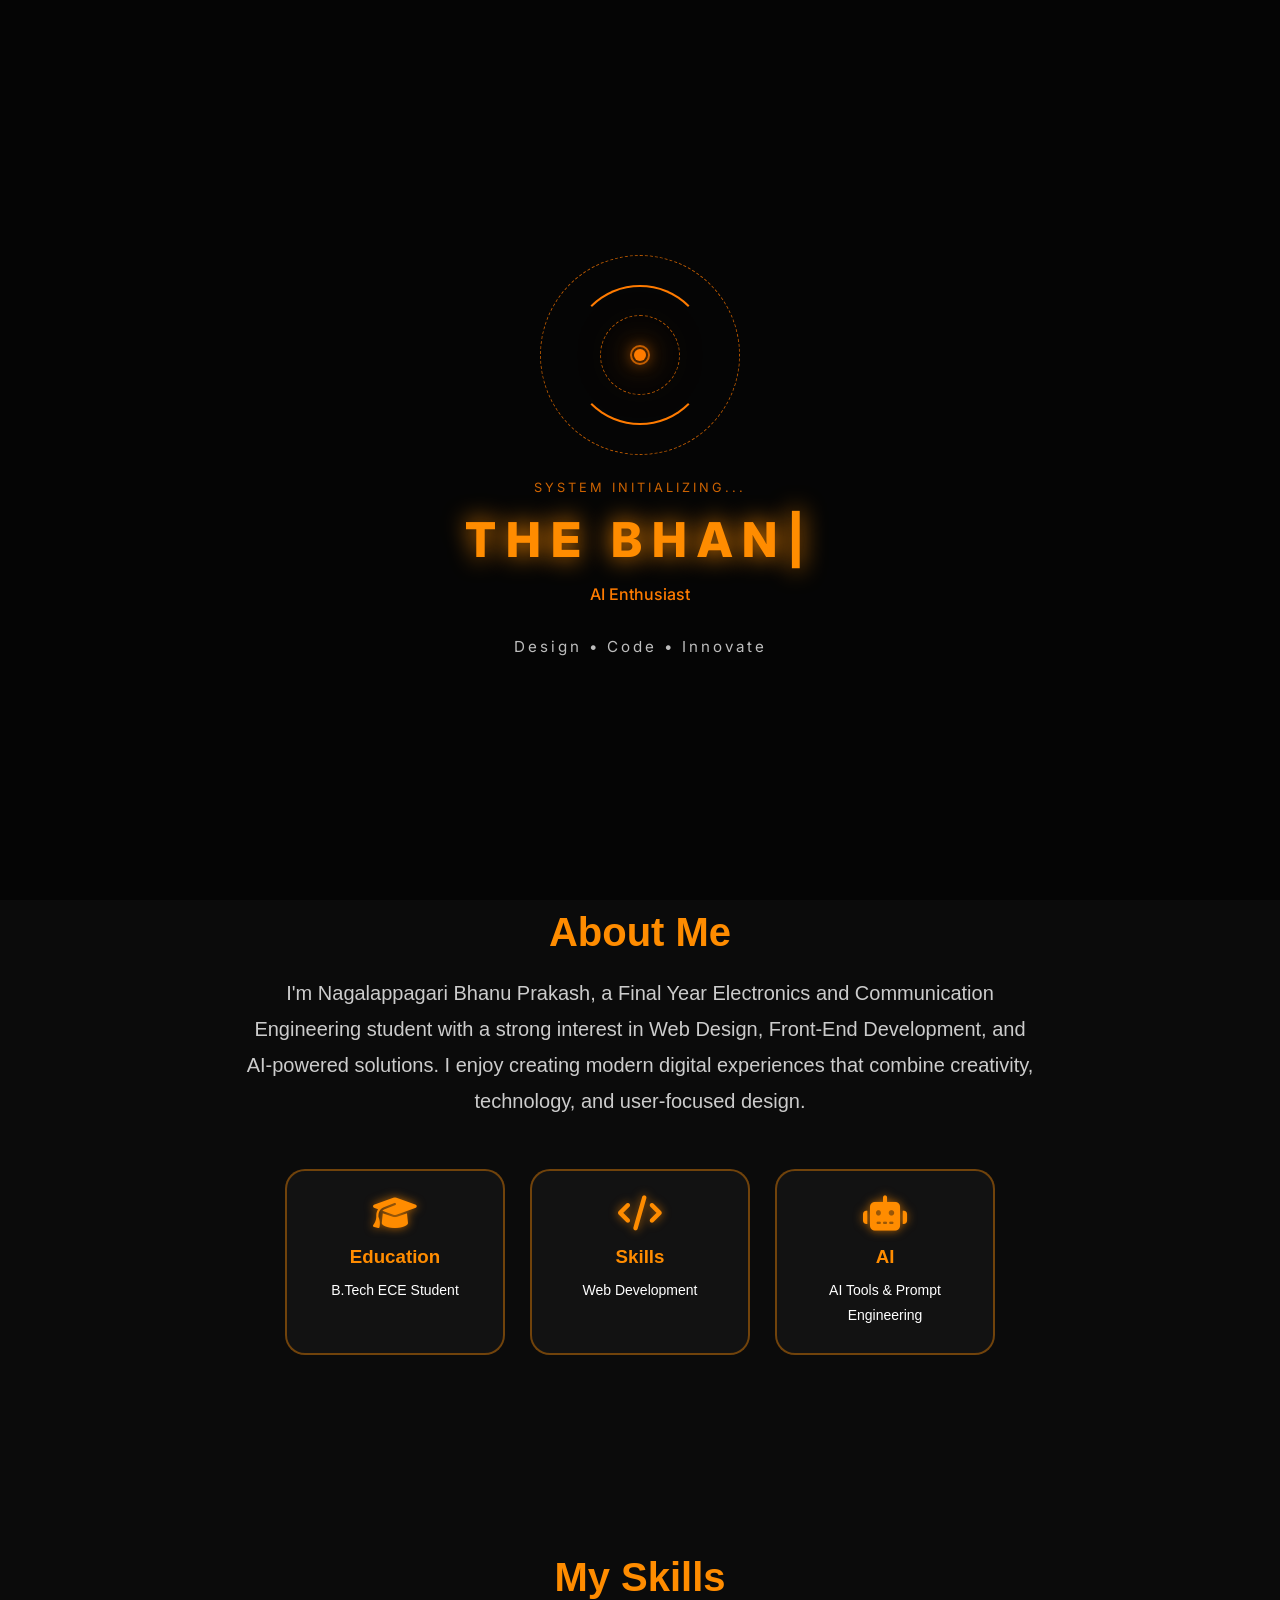
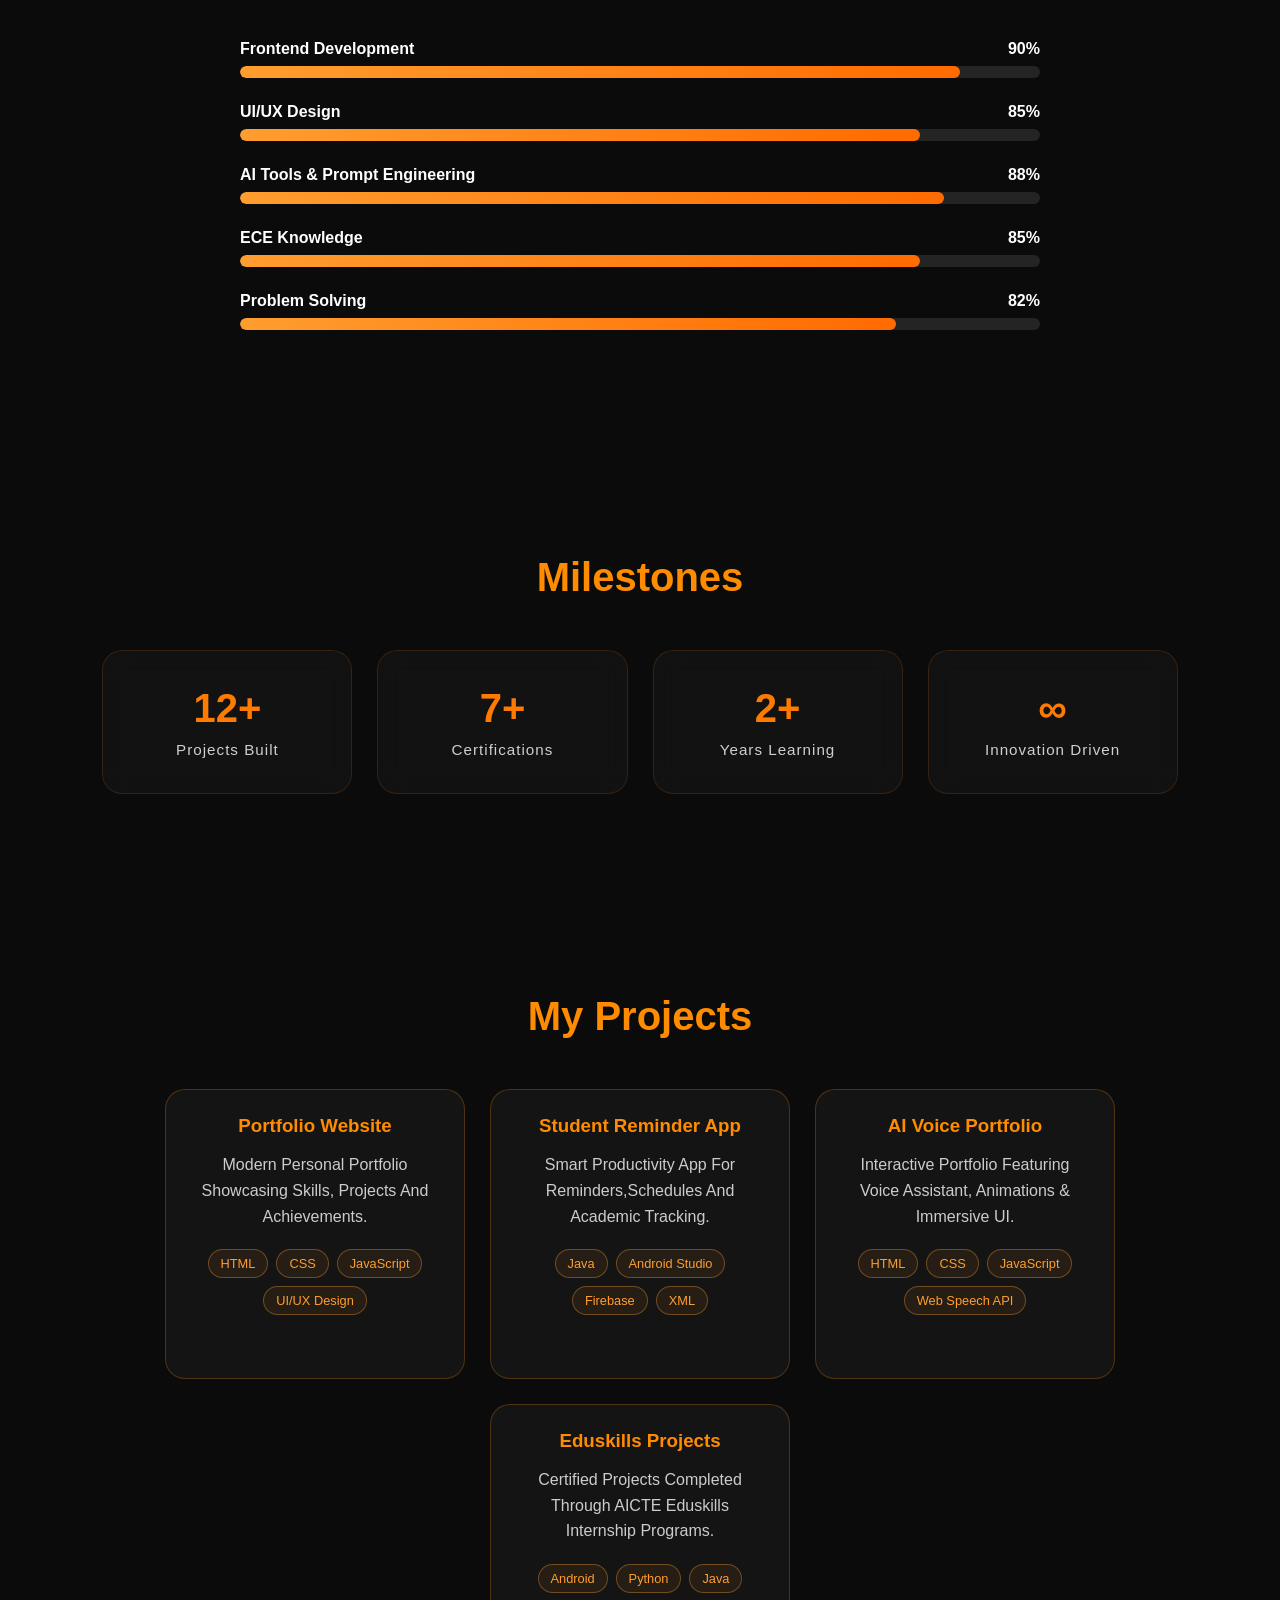
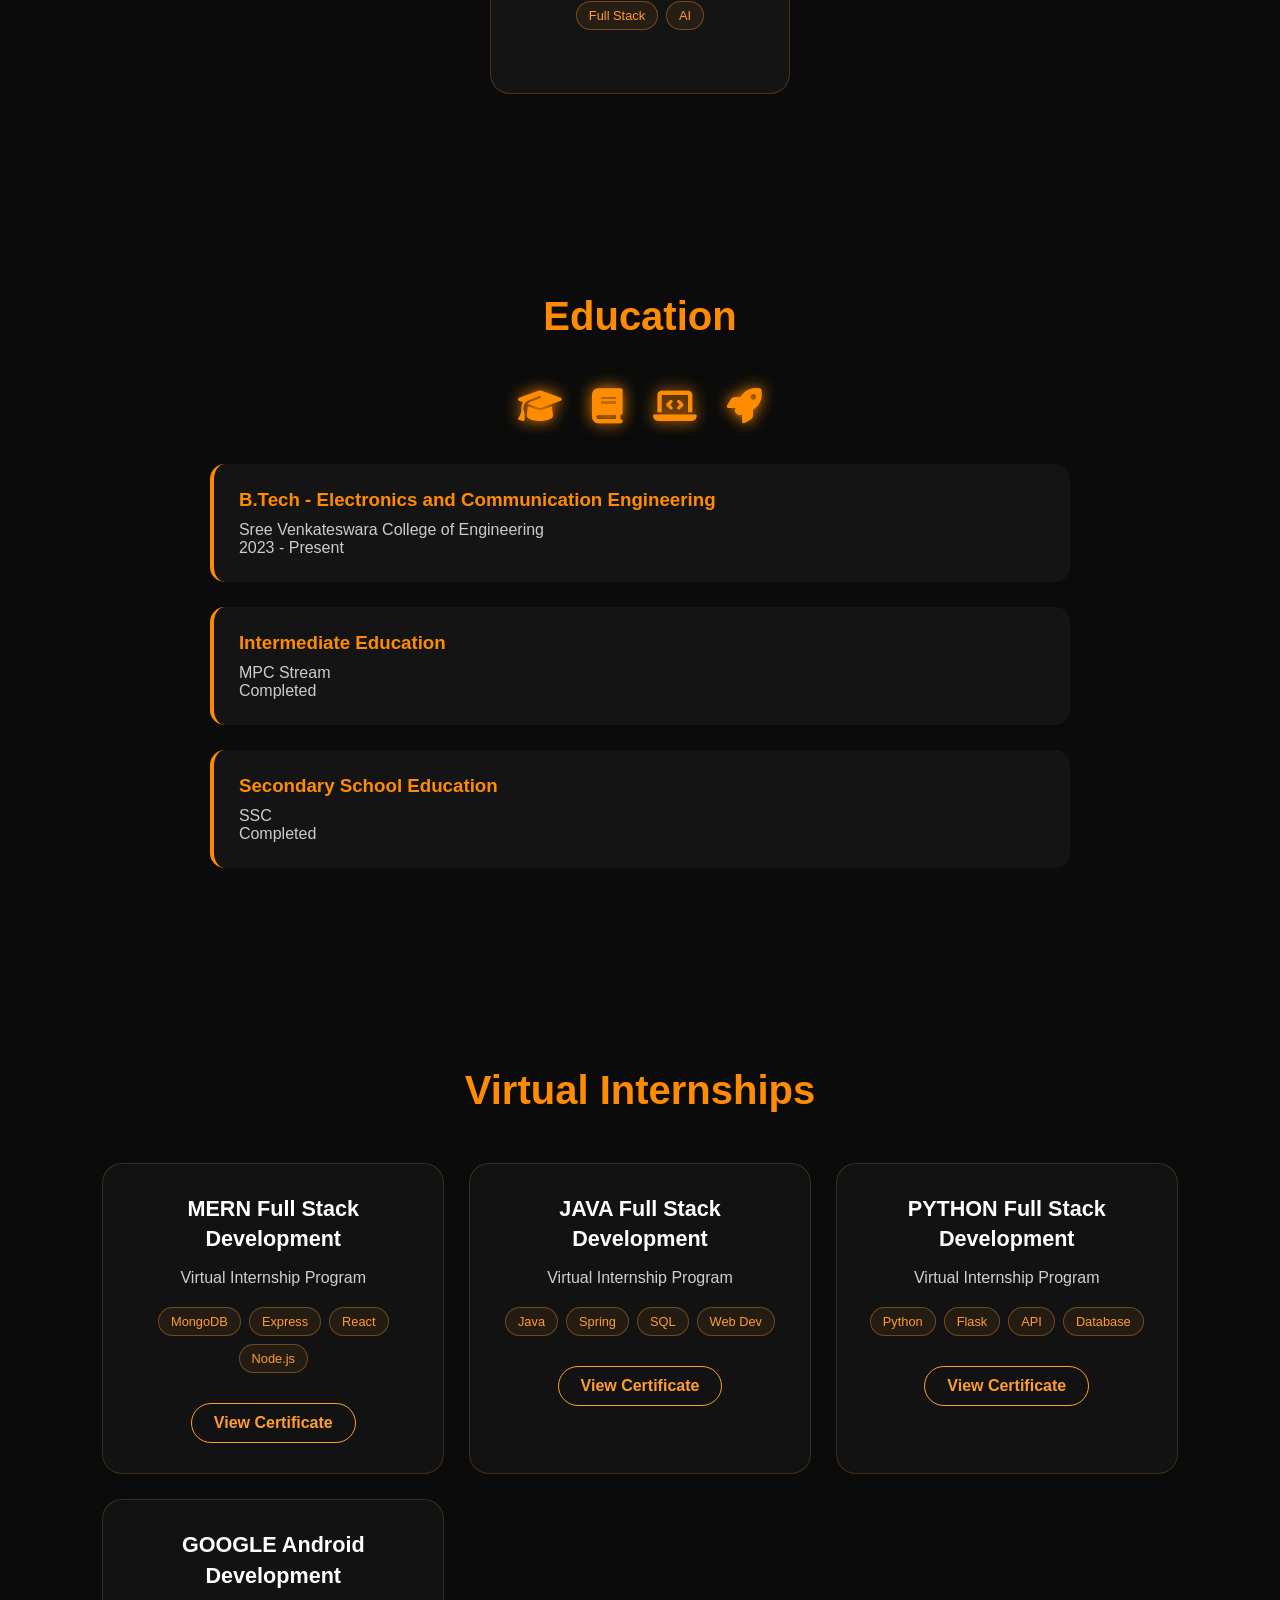
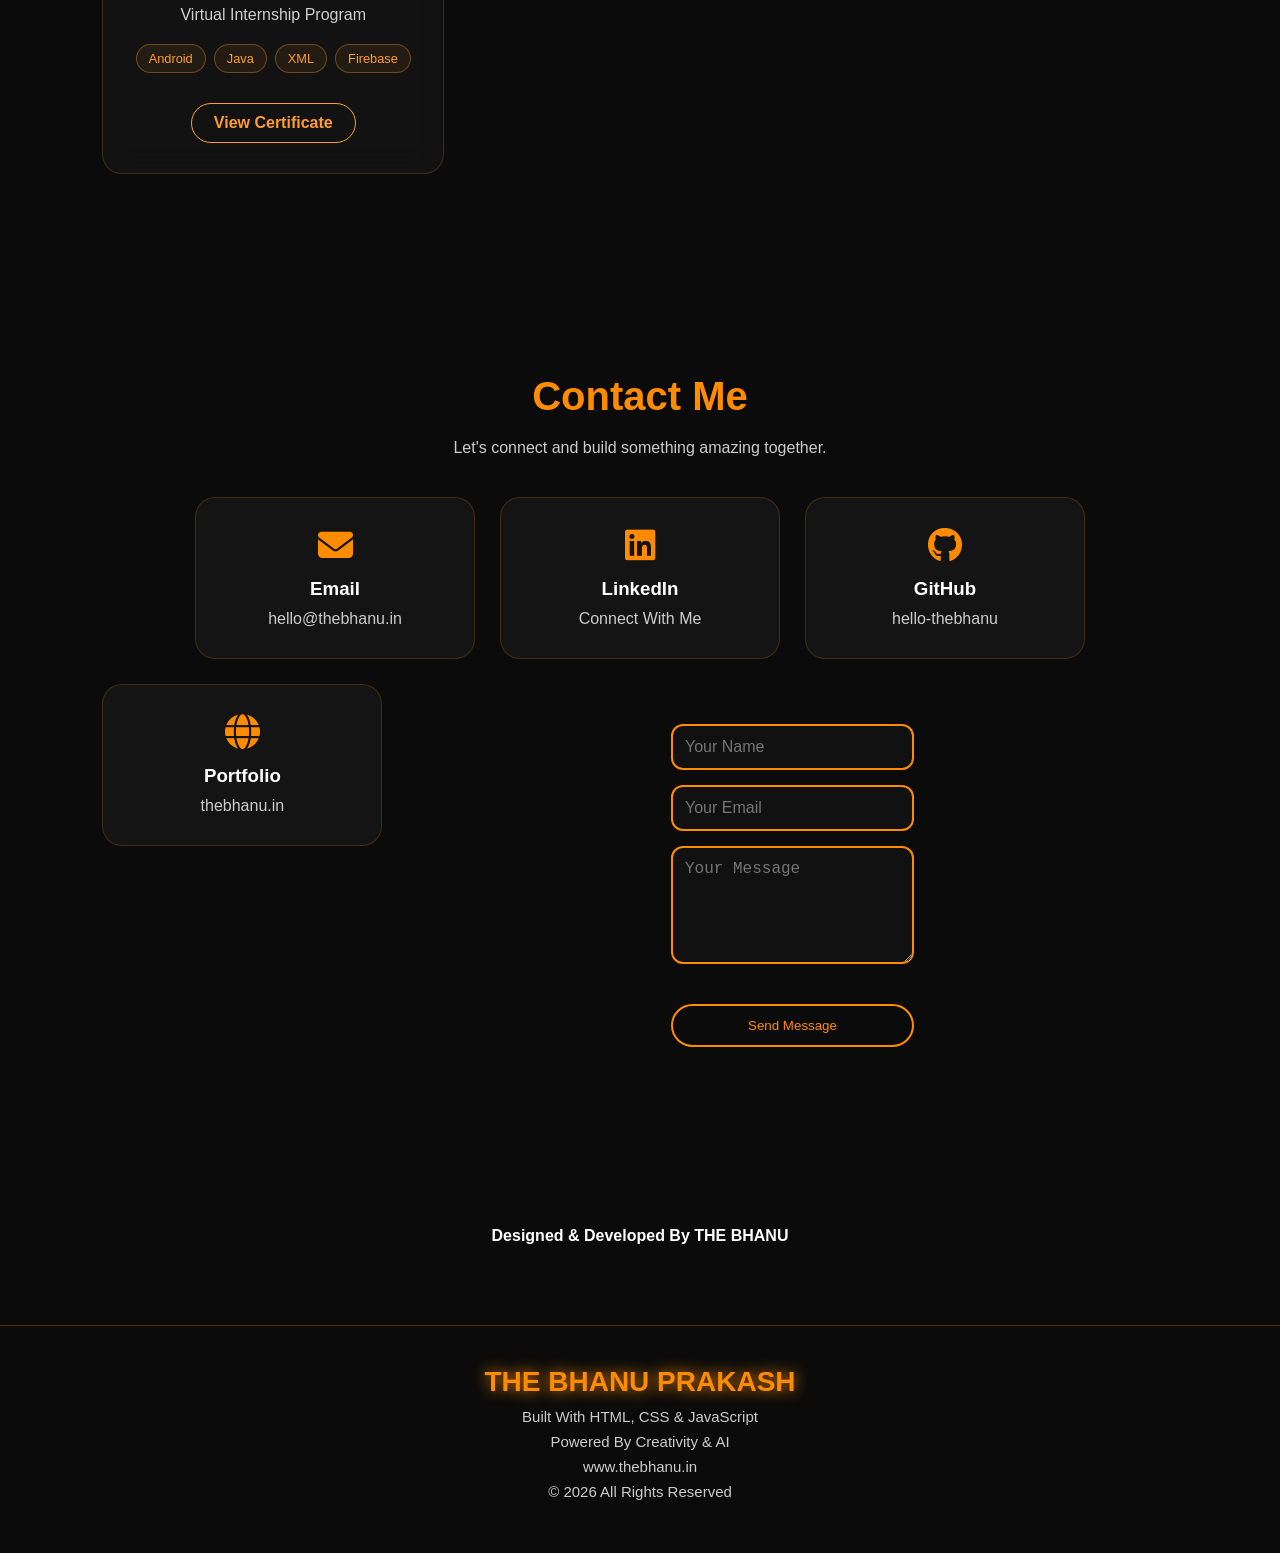
==== commit 4181d0fc: "Phase 3 Completed - AI Intro, Mobile Responsive, UI Polish" ====
--- a/index.html
+++ b/index.html
@@ -162,6 +162,35 @@
 
 </section>
 
+<div id="video-modal" class="video-modal">
+
+<div class="video-container">
+
+
+   <video id="intro-video" autoplay playsinline>
+    <source src="assets/videos/avatar-intro.mp4" type="video/mp4">
+</video>
+
+    <div class="ai-status">
+        <span class="status-dot"></span>
+        BHANU AI ONLINE
+    </div>
+
+    <div class="waveform">
+        <span></span>
+        <span></span>
+        <span></span>
+        <span></span>
+        <span></span>
+        <span></span>
+        <span></span>
+    </div>
+
+
+</div>
+</div>
+
+
 <section id="about" class="about reveal">
     <h2>About Me</h2>
 
--- a/css/style.css
+++ b/css/style.css
@@ -8,6 +8,7 @@
     background:#0b0b0b;
     color:white;
     font-family:Arial, sans-serif;
+    overflow-x:hidden;
 }
 
 nav{
@@ -790,7 +791,7 @@
 
 
 .intro-btn i{
-    animation:wave 1.5s infinite;
+    animation:bounce 2s infinite;
 }
 
 @keyframes wave{
@@ -1808,3 +1809,150 @@
     background:#ff8c00;
     box-shadow:0 0 10px #ff8c00;
 }
+
+.video-modal{
+    position:fixed;
+    top:0;
+    left:0;
+    width:100%;
+    height:100%;
+    background:rgba(0,0,0,0.75);
+    backdrop-filter:blur(12px);
+    display:flex;
+    justify-content:center;
+    align-items:center;
+    z-index:9999;
+
+    opacity:0;
+    visibility:hidden;
+    transition:0.4s ease;
+}
+
+.video-modal.show{
+    opacity:1;
+    visibility:visible;
+}
+
+.video-container{
+    position:fixed;
+    top:50%;
+    left:50%;
+    transform:translate(-50%,-50%);
+    width:90%;
+    max-width:850px;
+    z-index:10000;
+
+    display:flex;
+flex-direction:column;
+align-items:center;
+}
+
+.video-container video{
+border-radius:24px;
+border:2px solid #ff8c00;
+
+box-shadow:
+0 0 30px rgba(255,180,71,.4),
+0 0 60px rgba(255,180,71,.2);
+
+object-fit:cover;
+}
+
+
+.video-status{
+    text-align:center;
+    margin-top:15px;
+    color:#ff8c00;
+    font-weight:600;
+}
+
+
+
+
+.ai-status{
+    margin-top:15px;
+    text-align:center;
+    color:#ff8c00;
+    font-weight:600;
+}
+
+.status-dot{
+    display:inline-block;
+    width:10px;
+    height:10px;
+    border-radius:50%;
+    background:#ff8c00;
+    margin-right:8px;
+    animation:pulse 1s infinite;
+}
+
+@keyframes pulse{
+    0%{opacity:1;}
+    50%{opacity:.3;}
+    100%{opacity:1;}
+}
+
+/* =========================================
+   AI AUDIO WAVEFORM
+   ========================================= */
+
+.waveform{
+    display:flex;
+    justify-content:center;
+    align-items:flex-end;
+    gap:2px;
+    margin-top:12px;
+}
+
+.waveform span{
+    width:3px;
+    height:10px;
+    border-radius:10px;
+
+    background:linear-gradient(
+        to top,
+        #ff8c00,
+        #ffb347
+    );
+
+    animation:wave 1s ease-in-out infinite;
+}
+
+.waveform span:nth-child(1){animation-delay:0s;}
+.waveform span:nth-child(2){animation-delay:0.1s;}
+.waveform span:nth-child(3){animation-delay:0.2s;}
+.waveform span:nth-child(4){animation-delay:0.3s;}
+.waveform span:nth-child(5){animation-delay:0.4s;}
+.waveform span:nth-child(6){animation-delay:0.5s;}
+.waveform span:nth-child(7){animation-delay:0.6s;}
+
+@keyframes wave{
+    0%,100%{
+        height:8px;
+    }
+
+    50%{
+        height:18px;
+    }
+}
+
+
+
+.video-container video{
+    width:100%;
+    border-radius:25px;
+
+    border:1px solid rgba(255,255,255,0.15);
+
+    box-shadow:
+    0 0 20px rgba(255,140,0,0.3),
+    0 0 40px rgba(255,140,0,0.15);
+
+    backdrop-filter:blur(10px);
+}
+
+
+#voice-btn{
+    position: relative;
+    z-index: 9999;
+}
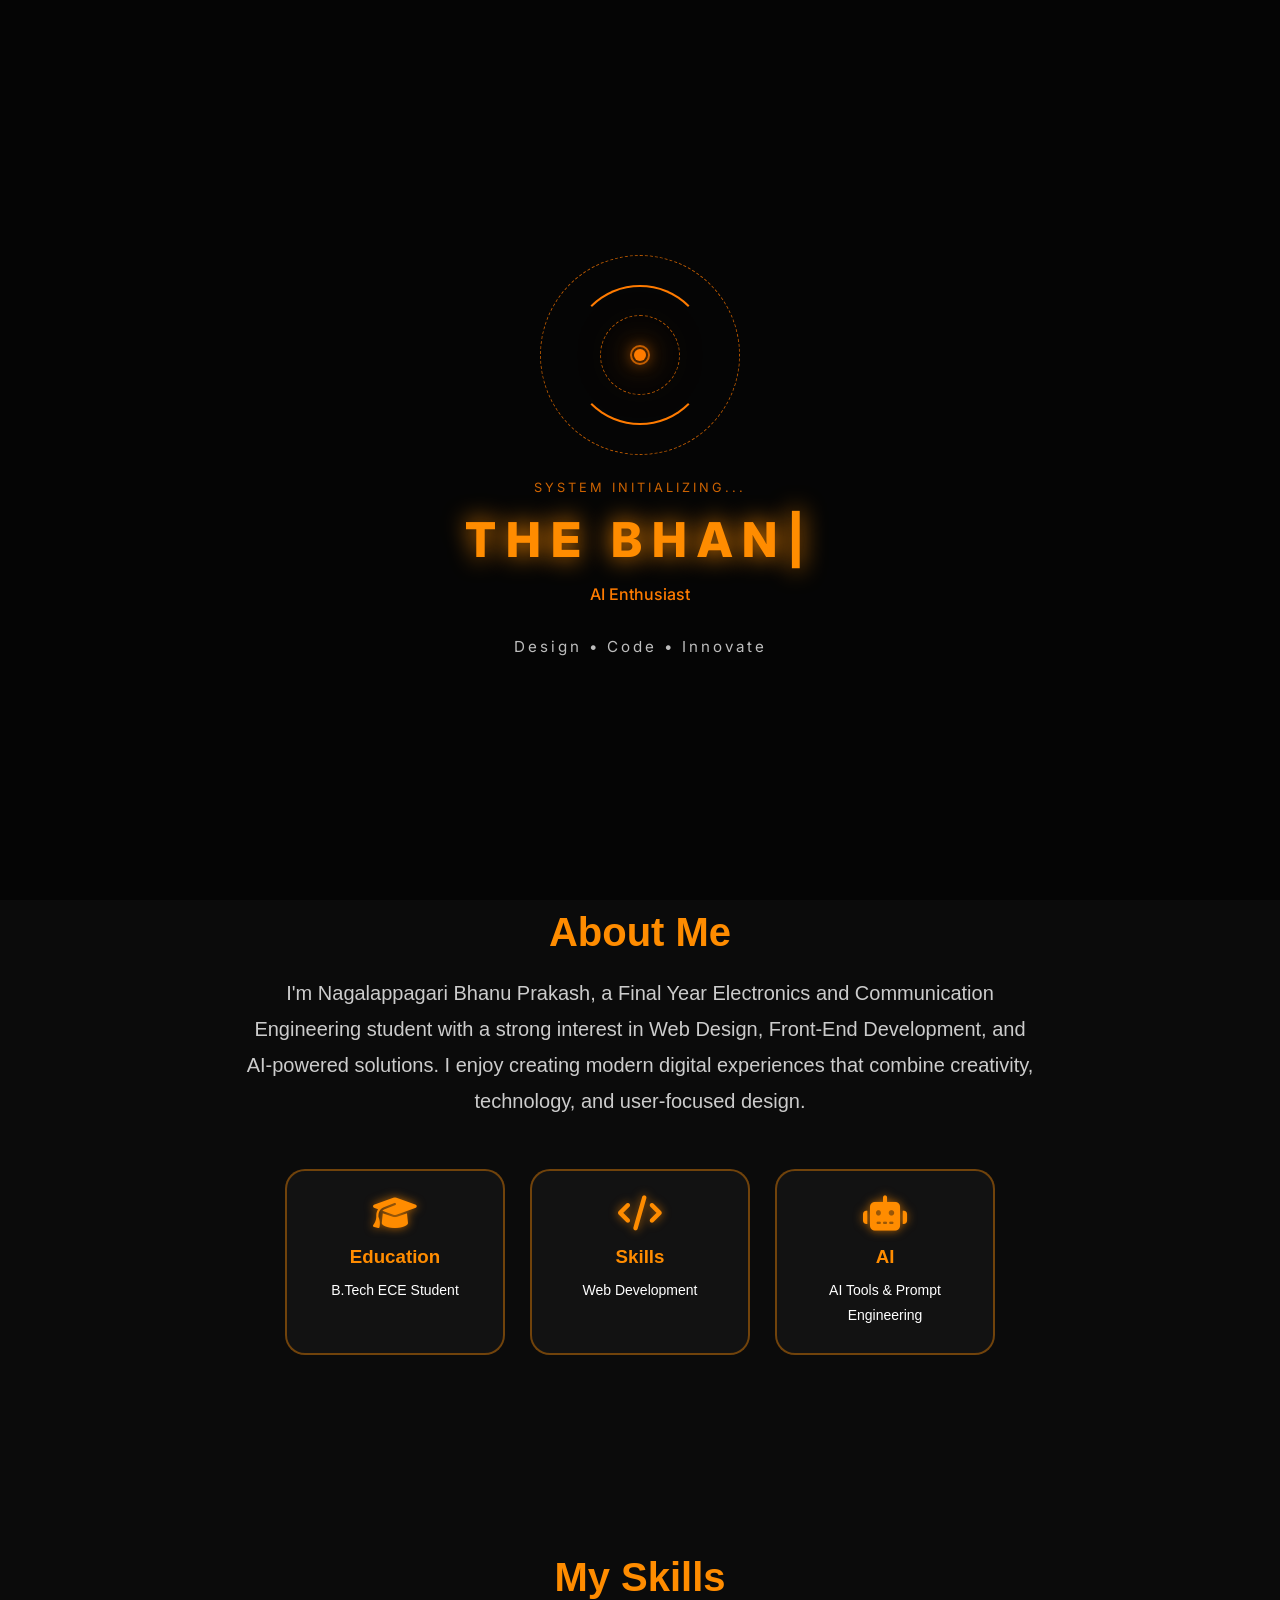
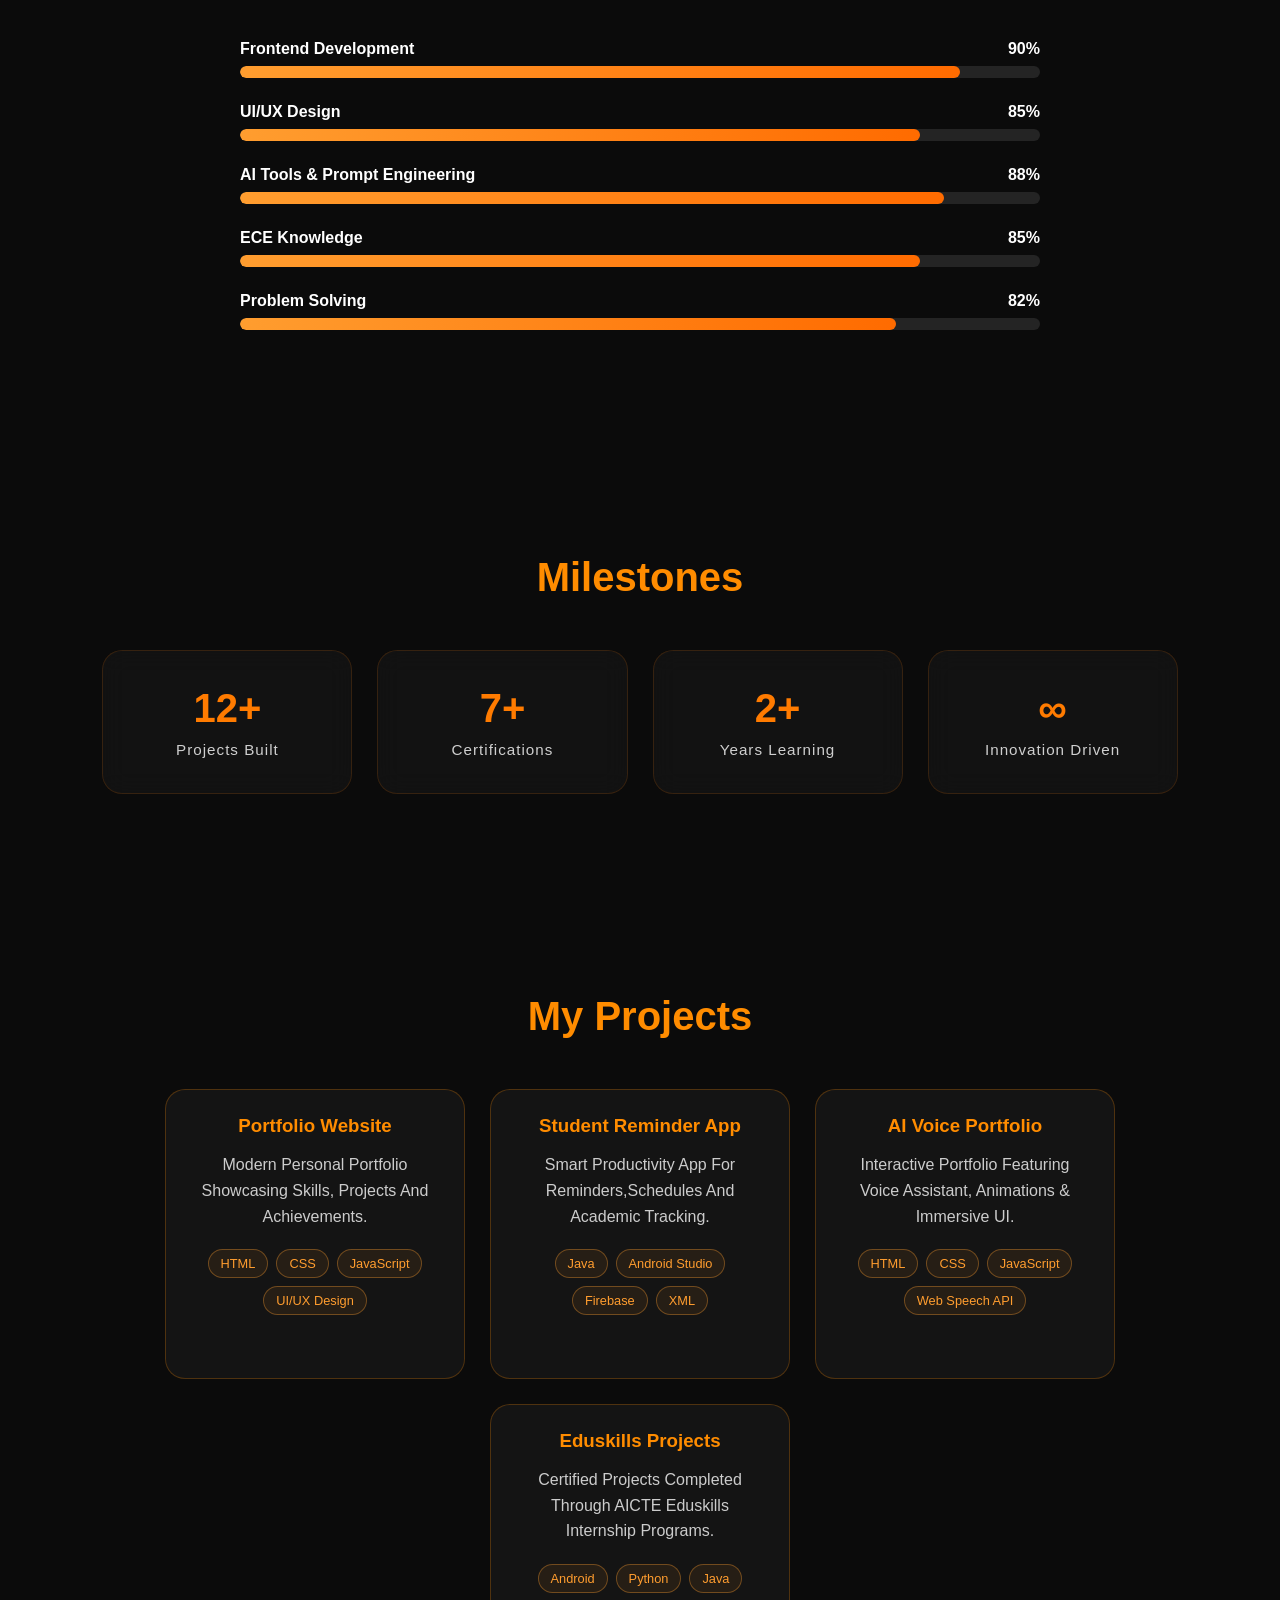
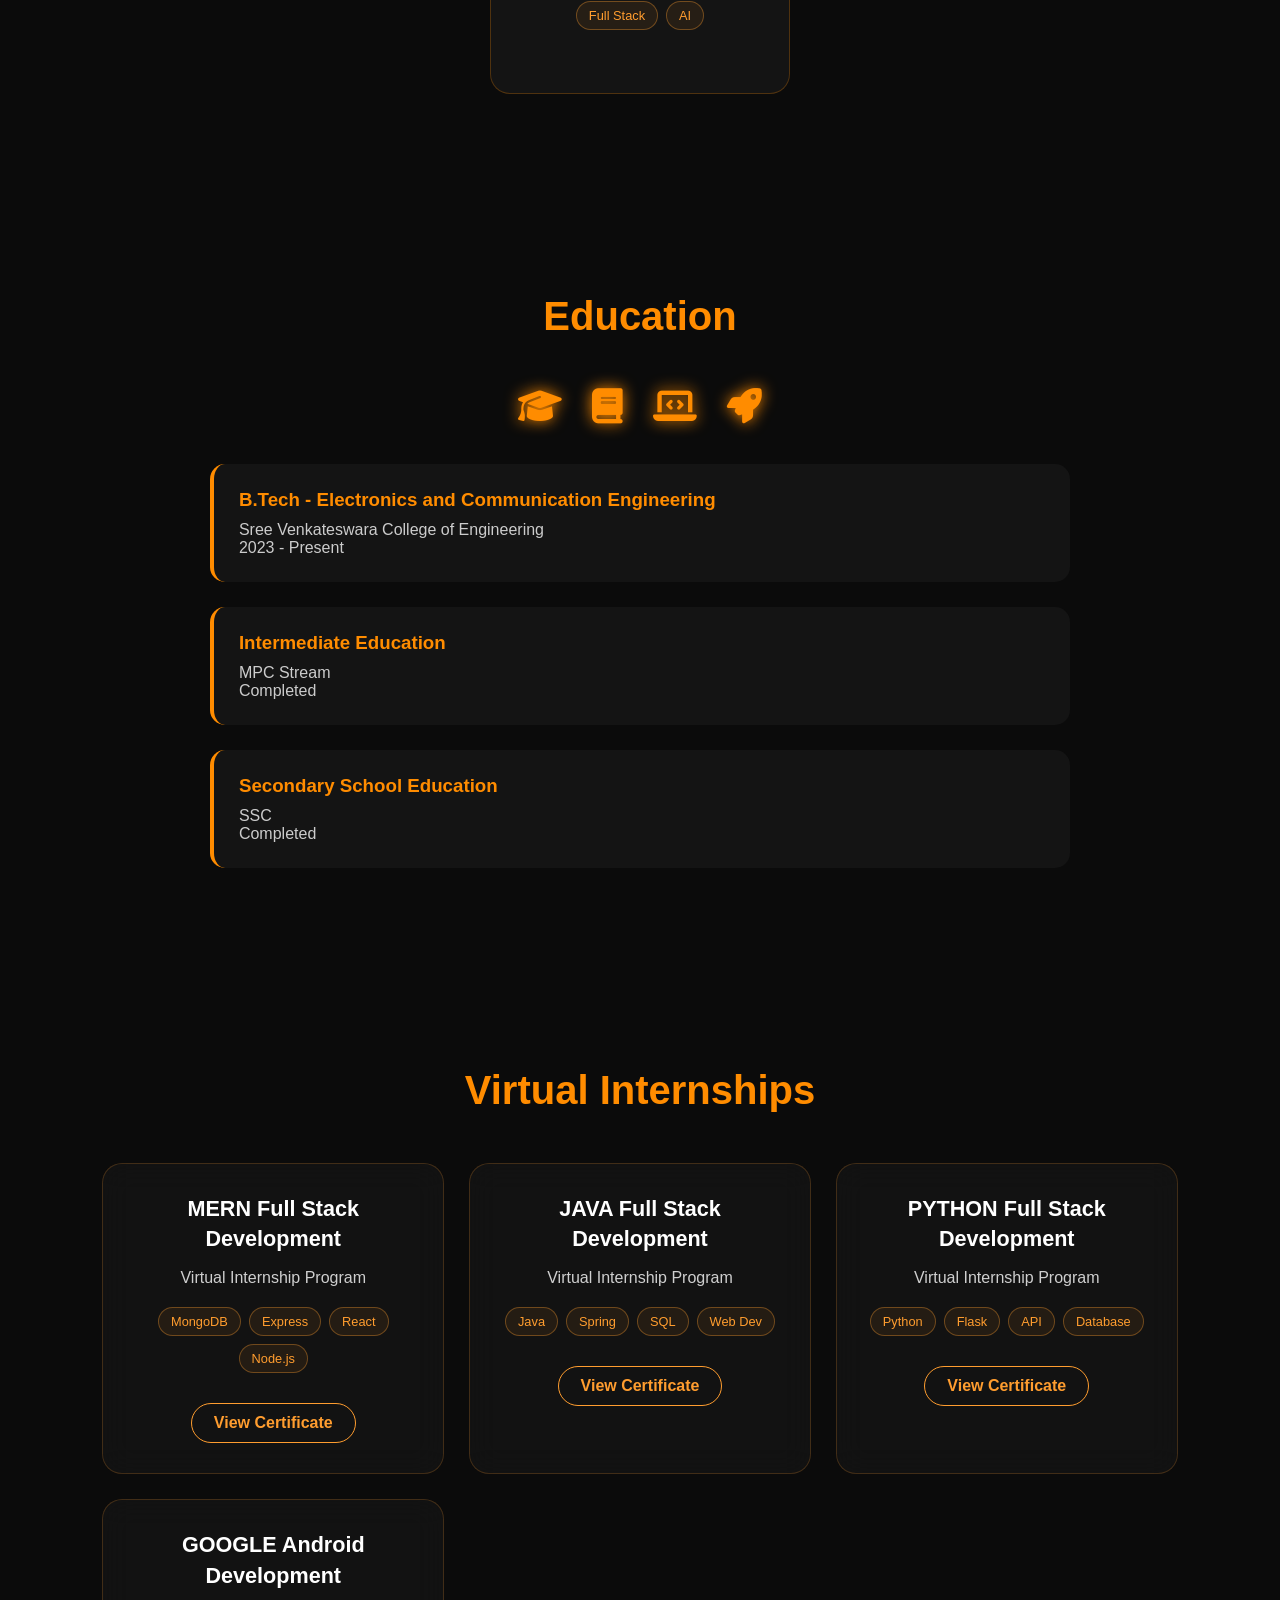
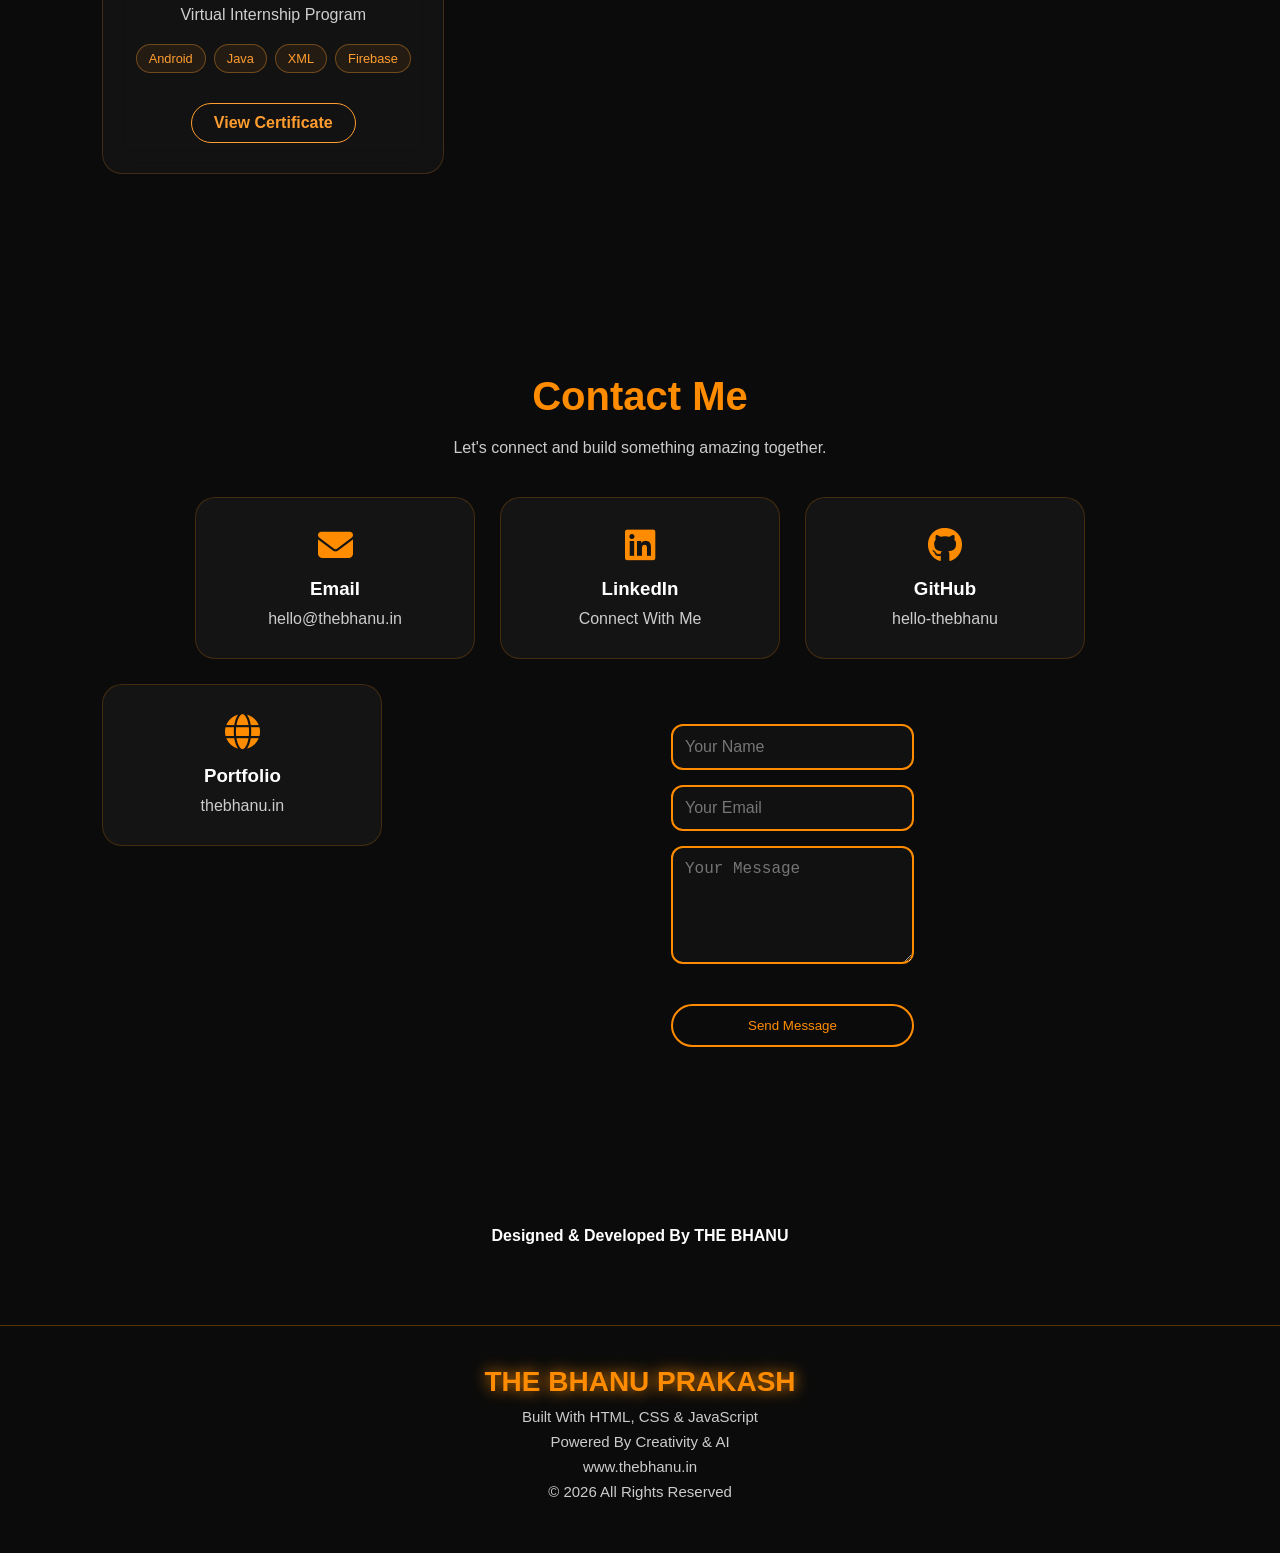
==== commit 26ce5bbf: "Phase 4.2 Premium Scroll Animations" ====
--- a/index.html
+++ b/index.html
@@ -39,6 +39,9 @@
 <link rel="stylesheet" href="css/style.css">
 <link rel="stylesheet"
 href="https://cdnjs.cloudflare.com/ajax/libs/font-awesome/6.5.1/css/all.min.css">
+
+<link rel="stylesheet"
+href="https://unpkg.com/aos@2.3.4/dist/aos.css">
 
 </head>
 
@@ -191,7 +194,7 @@
 </div>
 
 
-<section id="about" class="about reveal">
+<section id="about" class="about" data-aos="fade-up">
     <h2>About Me</h2>
 
    <p>
@@ -222,7 +225,7 @@
 
 </section>
 
-<section id="skills" class="skills reveal">
+<section id="skills" class="skills" data-aos="flip-left">
 
 <h2>My Skills</h2>
 
@@ -282,7 +285,7 @@
 
 </section>
 
-<section class="stats">
+<section class="stats" data-aos="fade-right">
 
     <h2 class="section-title">Milestones</h2>
 
@@ -312,7 +315,7 @@
 
 </section>
 
-<section id="projects" class="projects reveal">
+<section id="projects" class="projects"data-aos="zoom-in-up">
 
 <h2>My Projects</h2>
 
@@ -387,7 +390,7 @@
 
 </section>
 
-<section id="education" class="education reveal">
+<section id="education" class="education"data-aos="fade-left">
 
 <h2>Education</h2>
 
@@ -425,7 +428,7 @@
 </div>
 
 
-<section id="internships" class="internships reveal">
+<section id="internships" class="internships" data-aos="fade-up">
 
     <h2 class="section-title">Virtual Internships</h2>
 
@@ -494,7 +497,7 @@
 
 </section>
 
-<section id="contact" class="contact reveal">
+<section id="contact" class="contact" data-aos="fade-up">
 
 <h2>Contact Me</h2>
 
@@ -595,6 +598,15 @@
 
 </script>
 
+<script src="https://unpkg.com/aos@2.3.4/dist/aos.js"></script>
+
+<script>
+AOS.init({
+    duration:1000,
+    once:true,
+    offset:100
+});
+</script>
 
 </body>
 </html>
--- a/css/style.css
+++ b/css/style.css
@@ -1186,7 +1186,7 @@
     font-size:3rem;
     text-shadow:0 0 25px #ff8c00;
 }
-
+/*
 .reveal{
     opacity:0;
     transform:translateY(50px);
@@ -1197,7 +1197,7 @@
     opacity:1;
     transform:translateY(0);
 }
-
+*/
 .cursor-glow{
     position:fixed;
     width:250px;
@@ -1955,4 +1955,5 @@
 #voice-btn{
     position: relative;
     z-index: 9999;
-}+}
+
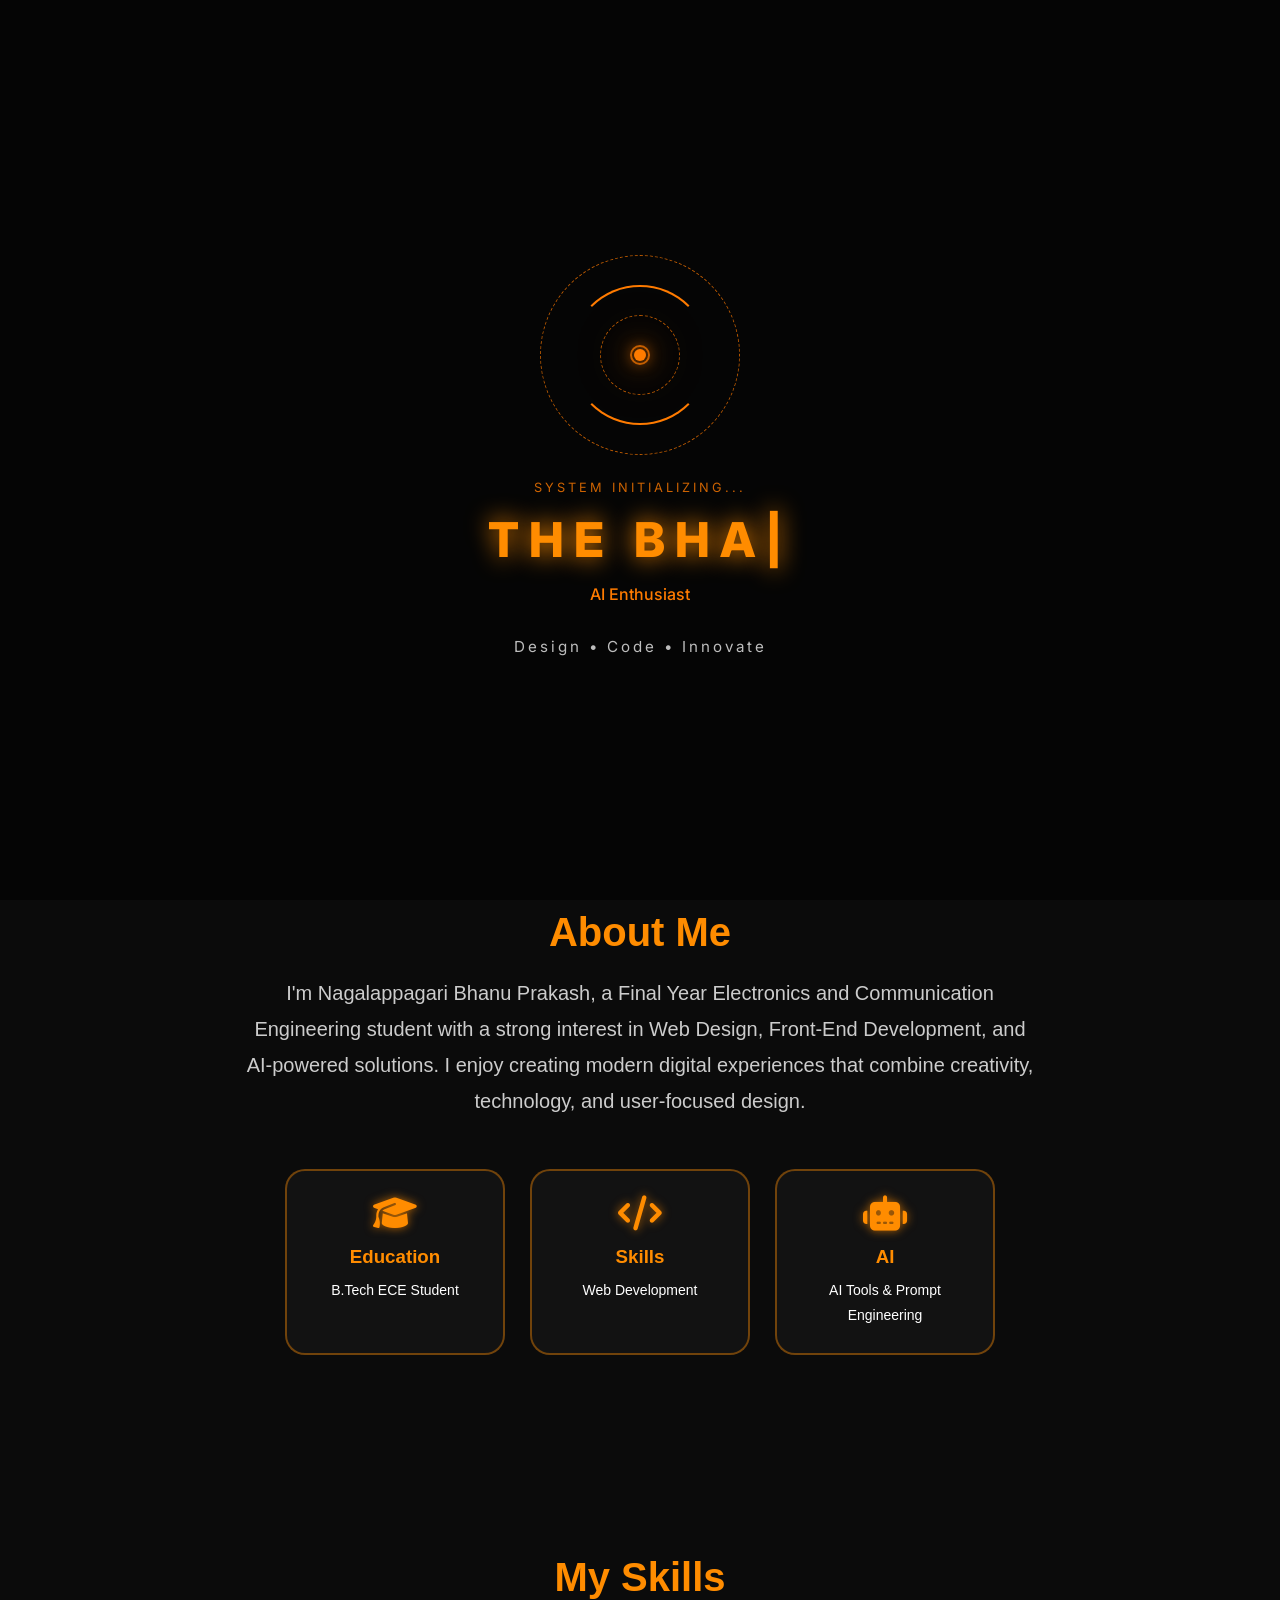
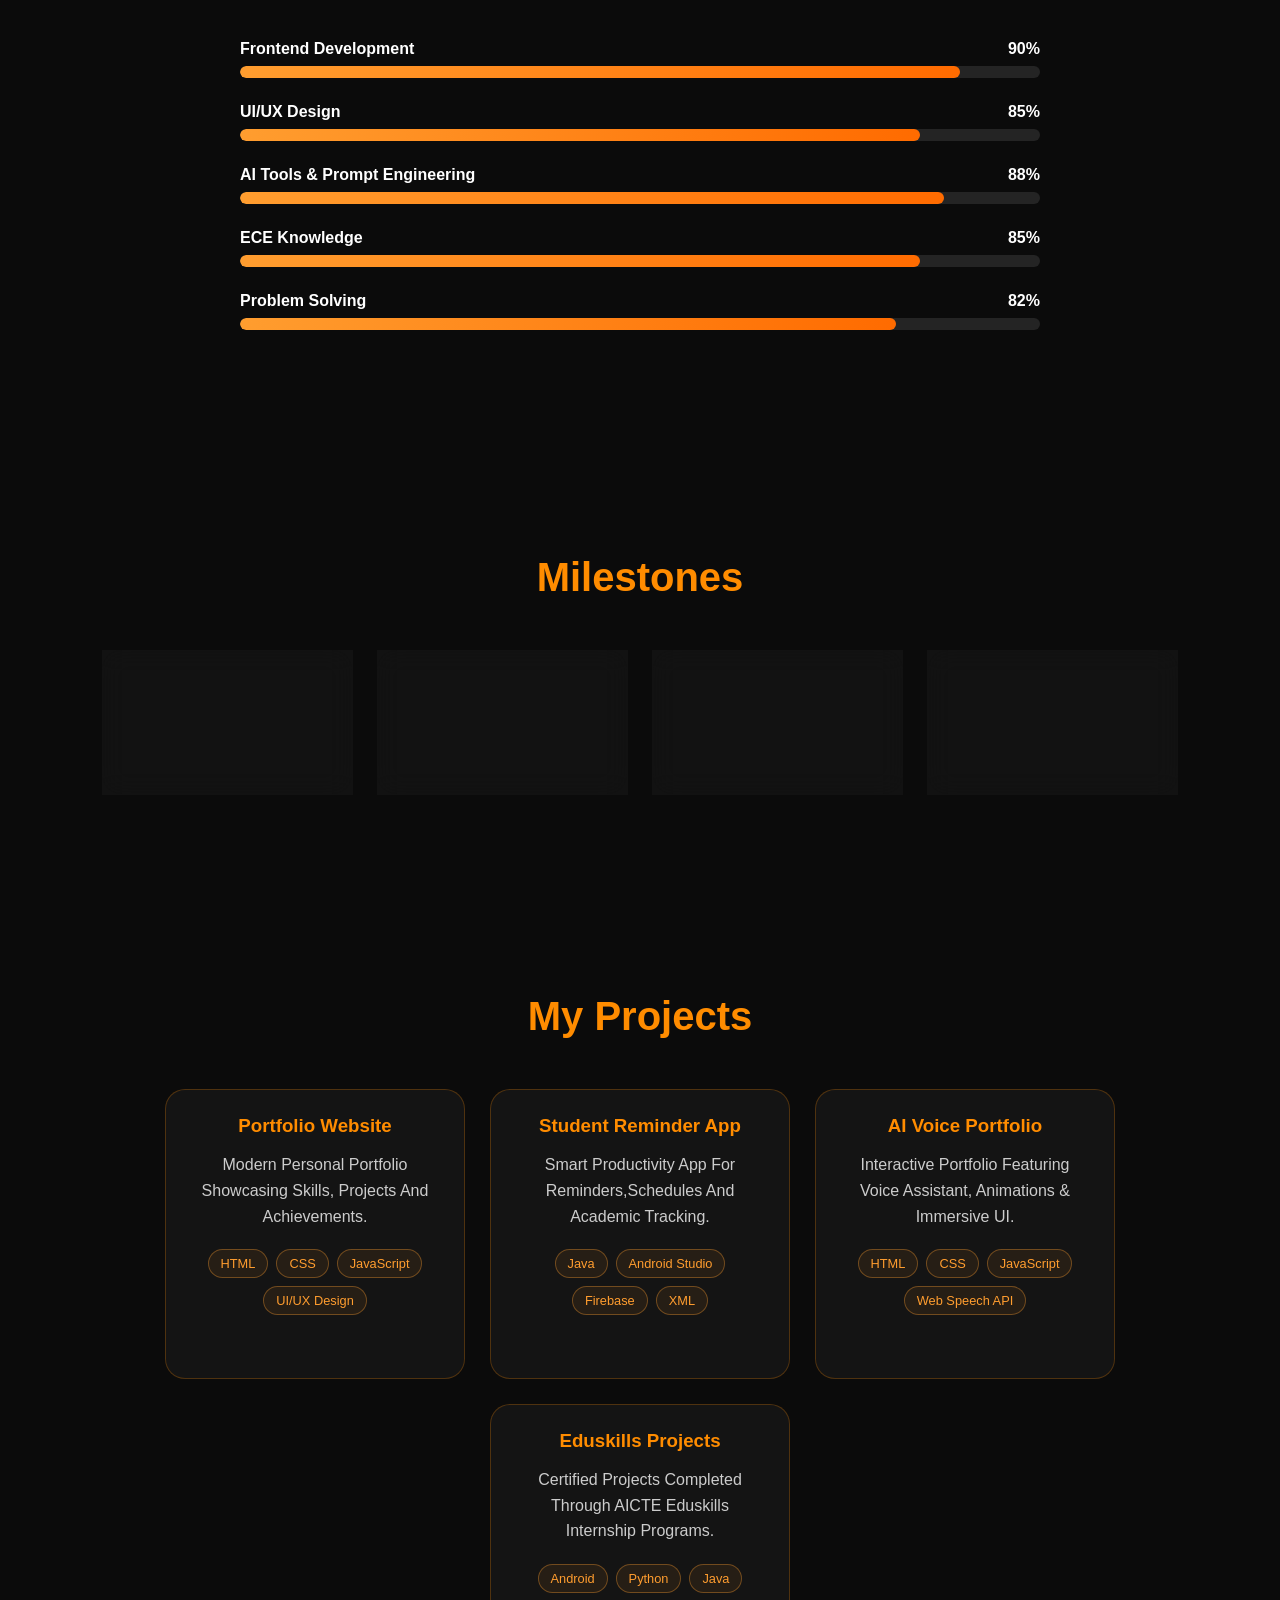
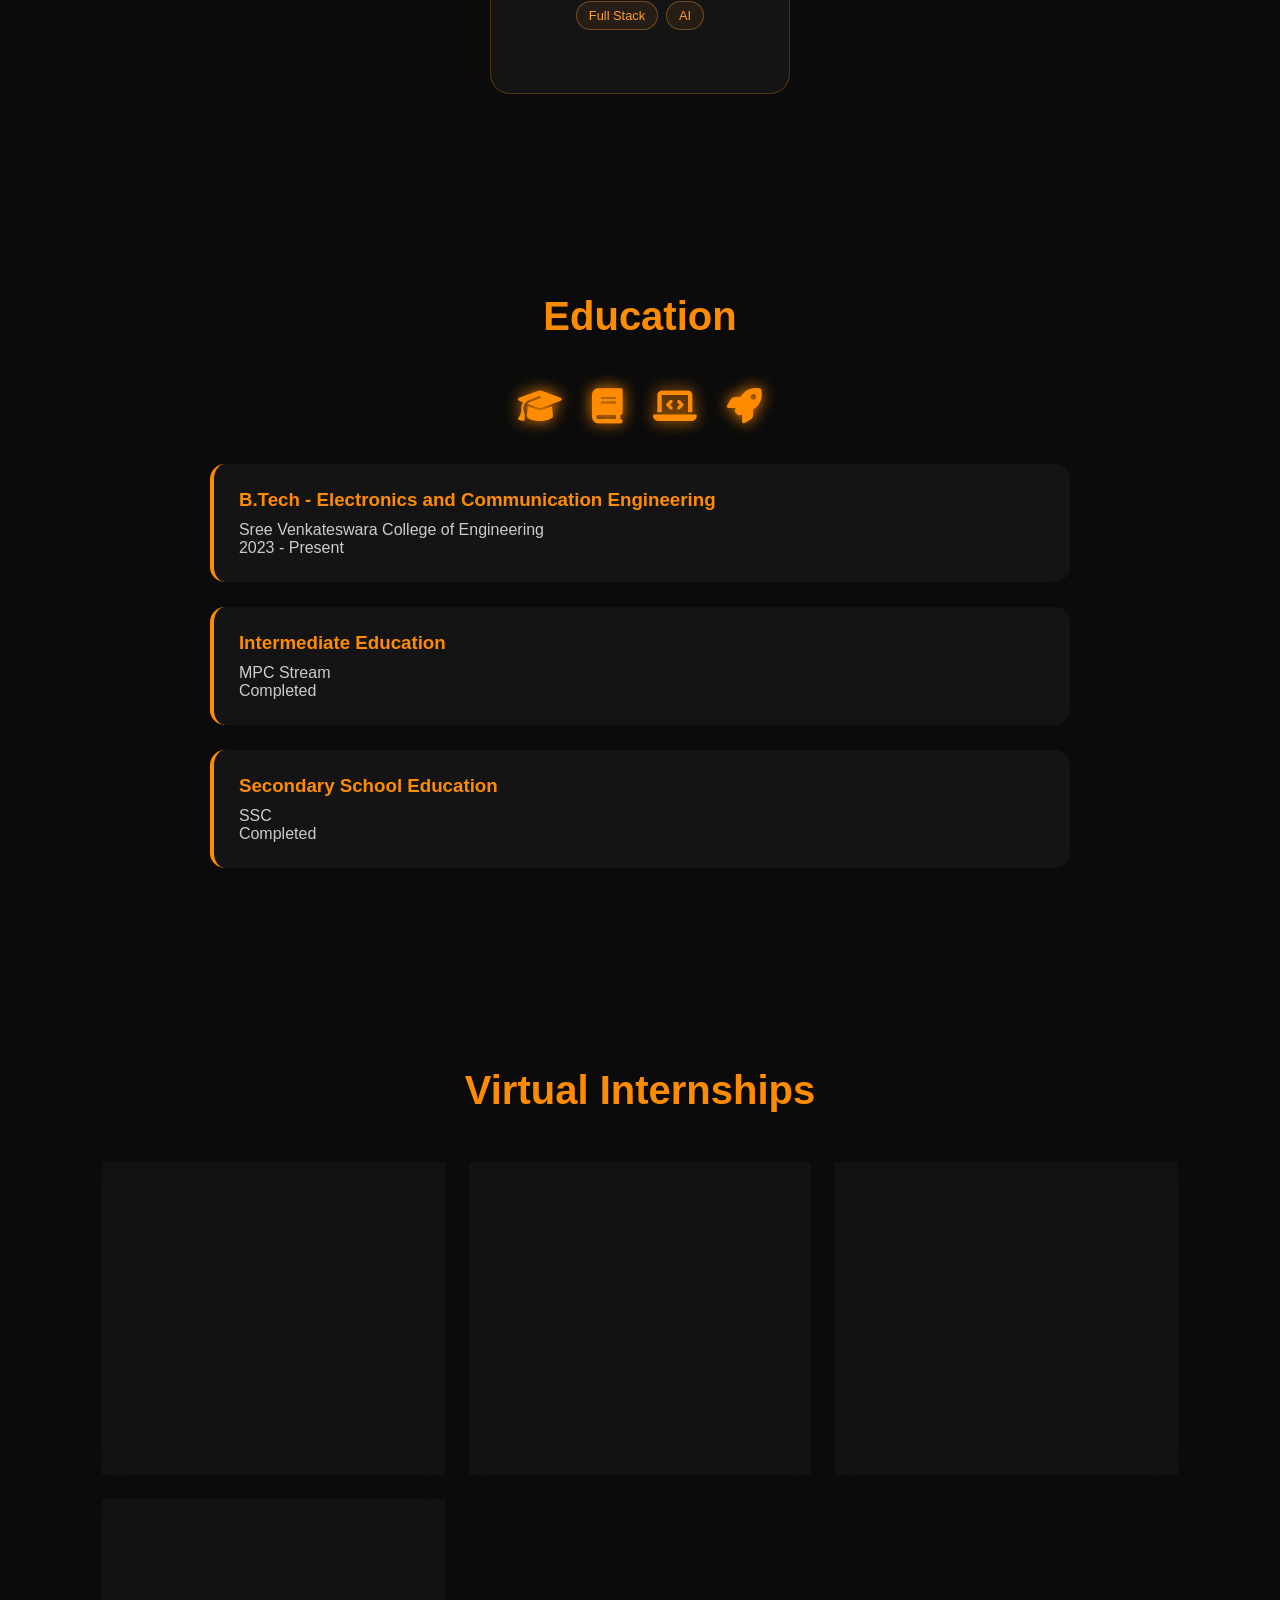
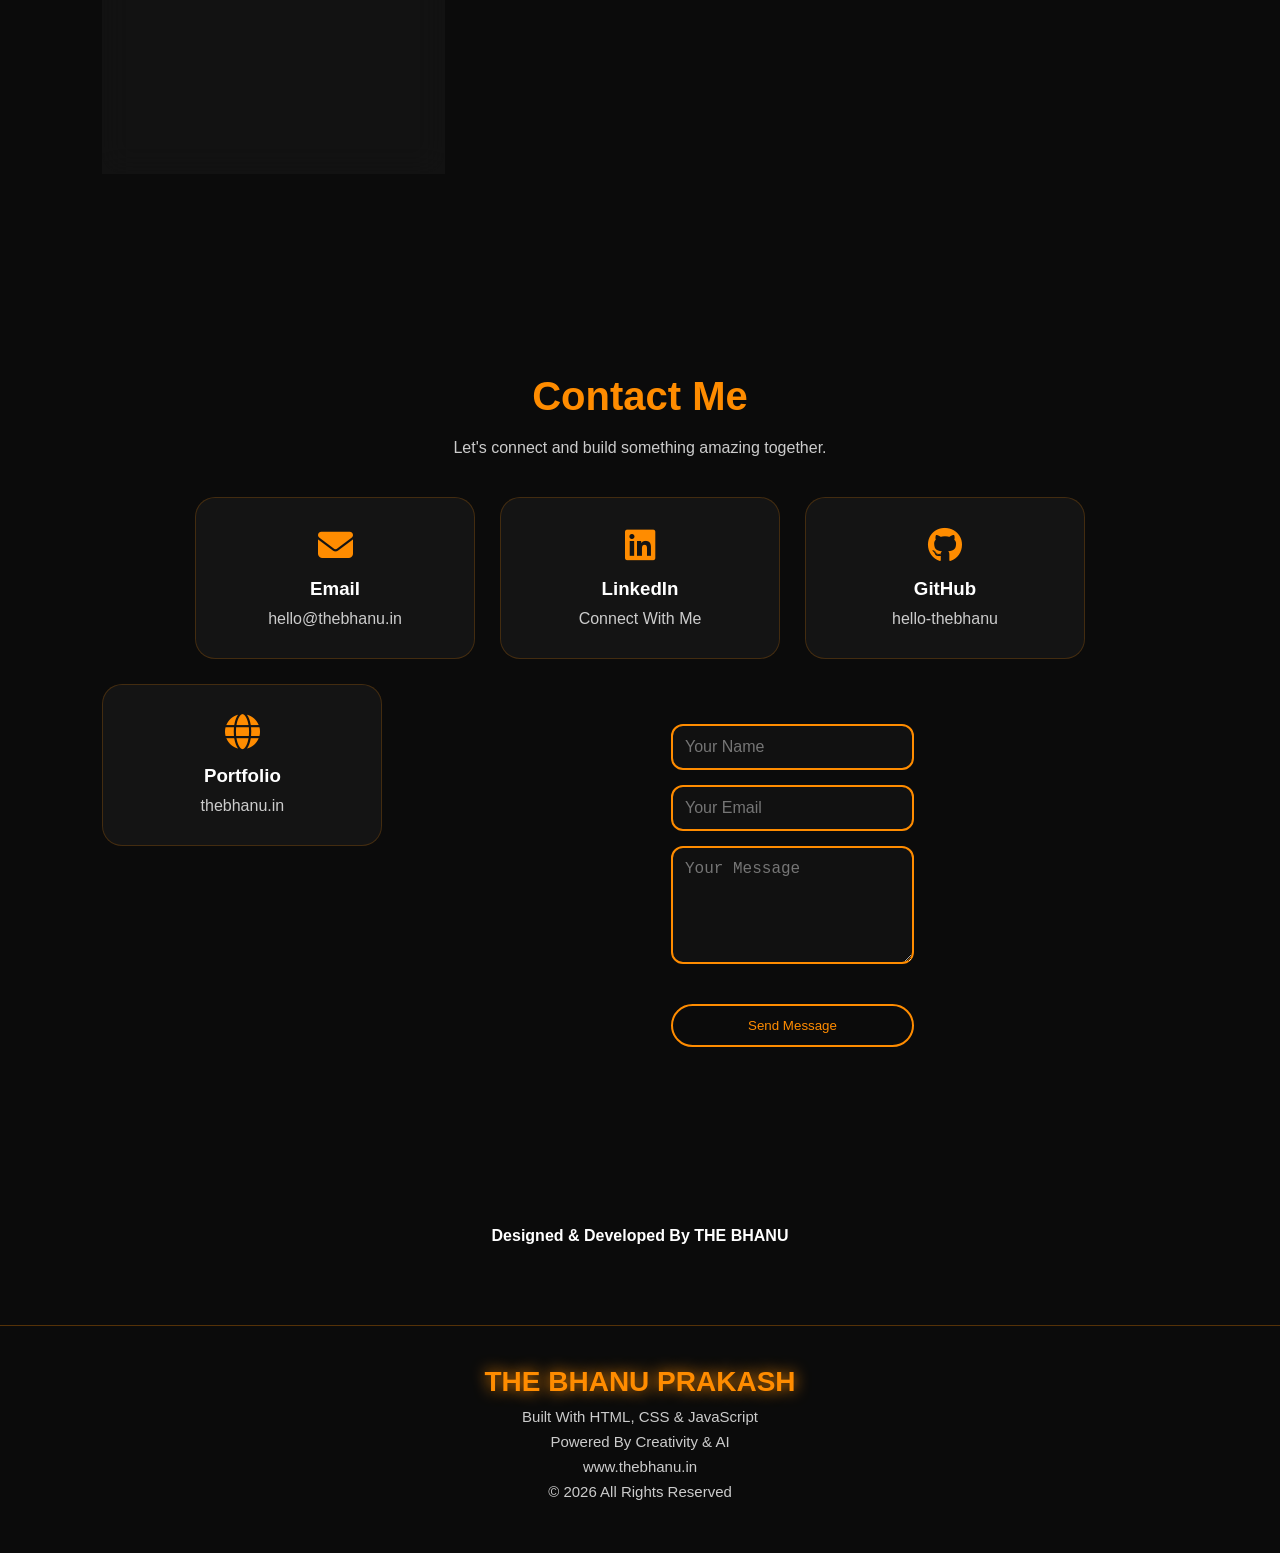
==== commit 1682b310: "SOCIAL ICONS ADDED" ====
--- a/index.html
+++ b/index.html
@@ -161,6 +161,34 @@
         <img src="assets/images/avatar.png" alt="Bhanu"
         loading="eager">
 
+
+<div class="hero-socials">
+
+    <!-- Instagram -->
+    <a href="https://instagram.com/_.mr_s_bhanu._"
+       target="_blank"
+       class="social-icon">
+       <i class="fab fa-instagram"></i>
+    </a>
+
+    <!-- WhatsApp -->
+    <a href="https://wa.me/918688697656"
+       target="_blank"
+       class="social-icon">
+       <i class="fab fa-whatsapp"></i>
+    </a>
+
+    <!-- Telegram -->
+    <a href="https://t.me/mrsbhanu"
+       target="_blank"
+       class="social-icon">
+       <i class="fab fa-telegram"></i>
+    </a>
+
+</div>
+</div>
+
+
     </div>
 
 </section>
--- a/css/style.css
+++ b/css/style.css
@@ -140,6 +140,7 @@
 .right{
     position:relative;
     display:flex;
+    flex-direction:column;
     justify-content:center;
     align-items:center;
 }
@@ -967,6 +968,9 @@
         width:85%;
         max-width:420px;
         margin:10px auto;
+
+        animation:
+    heroGlow 8s ease-in-out infinite;
     }
 
 
@@ -1957,3 +1961,116 @@
     z-index: 9999;
 }
 
+/* ===================================
+   HERO BREATHING GLOW
+=================================== */
+
+@keyframes heroGlow{
+
+    0%,100%{
+        box-shadow:
+        0 0 25px rgba(255,140,0,.35),
+        0 0 50px rgba(255,140,0,.15);
+    }
+
+    50%{
+        box-shadow:
+        0 0 45px rgba(255,140,0,.6),
+        0 0 90px rgba(255,140,0,.25);
+    }
+
+}
+
+
+/* =====================================
+   HERO SOCIAL ICONS
+===================================== */
+
+.hero-socials{
+    display:flex;
+    justify-content:center;
+    align-items:center;
+    gap:18px;
+
+    margin-top:50px;
+}
+
+.social-icon{
+    width:50px;
+    height:50px;
+
+    display:flex;
+    align-items:center;
+    justify-content:center;
+
+    border-radius:50%;
+
+    color:#fff;
+    font-size:20px;
+
+    background:rgba(255,255,255,0.05);
+    border:1px solid rgba(255,140,0,0.25);
+
+    backdrop-filter:blur(12px);
+
+    transition:all .35s ease;
+
+    animation:iconFloat 5s ease-in-out infinite;
+}
+
+.social-icon:nth-child(2){
+    animation-delay:.5s;
+}
+
+.social-icon:nth-child(3){
+    animation-delay:1s;
+}
+
+.social-icon:nth-child(4){
+    animation-delay:1.5s;
+}
+
+.social-icon:hover{
+
+    color:#ff8c00;
+
+    transform:
+    translateY(-6px)
+    scale(1.1);
+
+    box-shadow:
+    0 0 15px rgba(255,140,0,.4),
+    0 0 30px rgba(255,140,0,.2);
+}
+
+@keyframes iconFloat{
+
+    0%,100%{
+        transform:translateY(0);
+    }
+
+    50%{
+        transform:translateY(-4px);
+    }
+
+}
+
+@media(max-width:768px){
+
+    .hero-socials{
+        gap:14px;
+    }
+
+    .social-icon{
+        width:45px;
+        height:45px;
+        font-size:18px;
+    }
+
+}
+.hero-socials-wrapper{
+    width:100%;
+    display:flex;
+    justify-content:center;
+    margin-top:20px;
+}
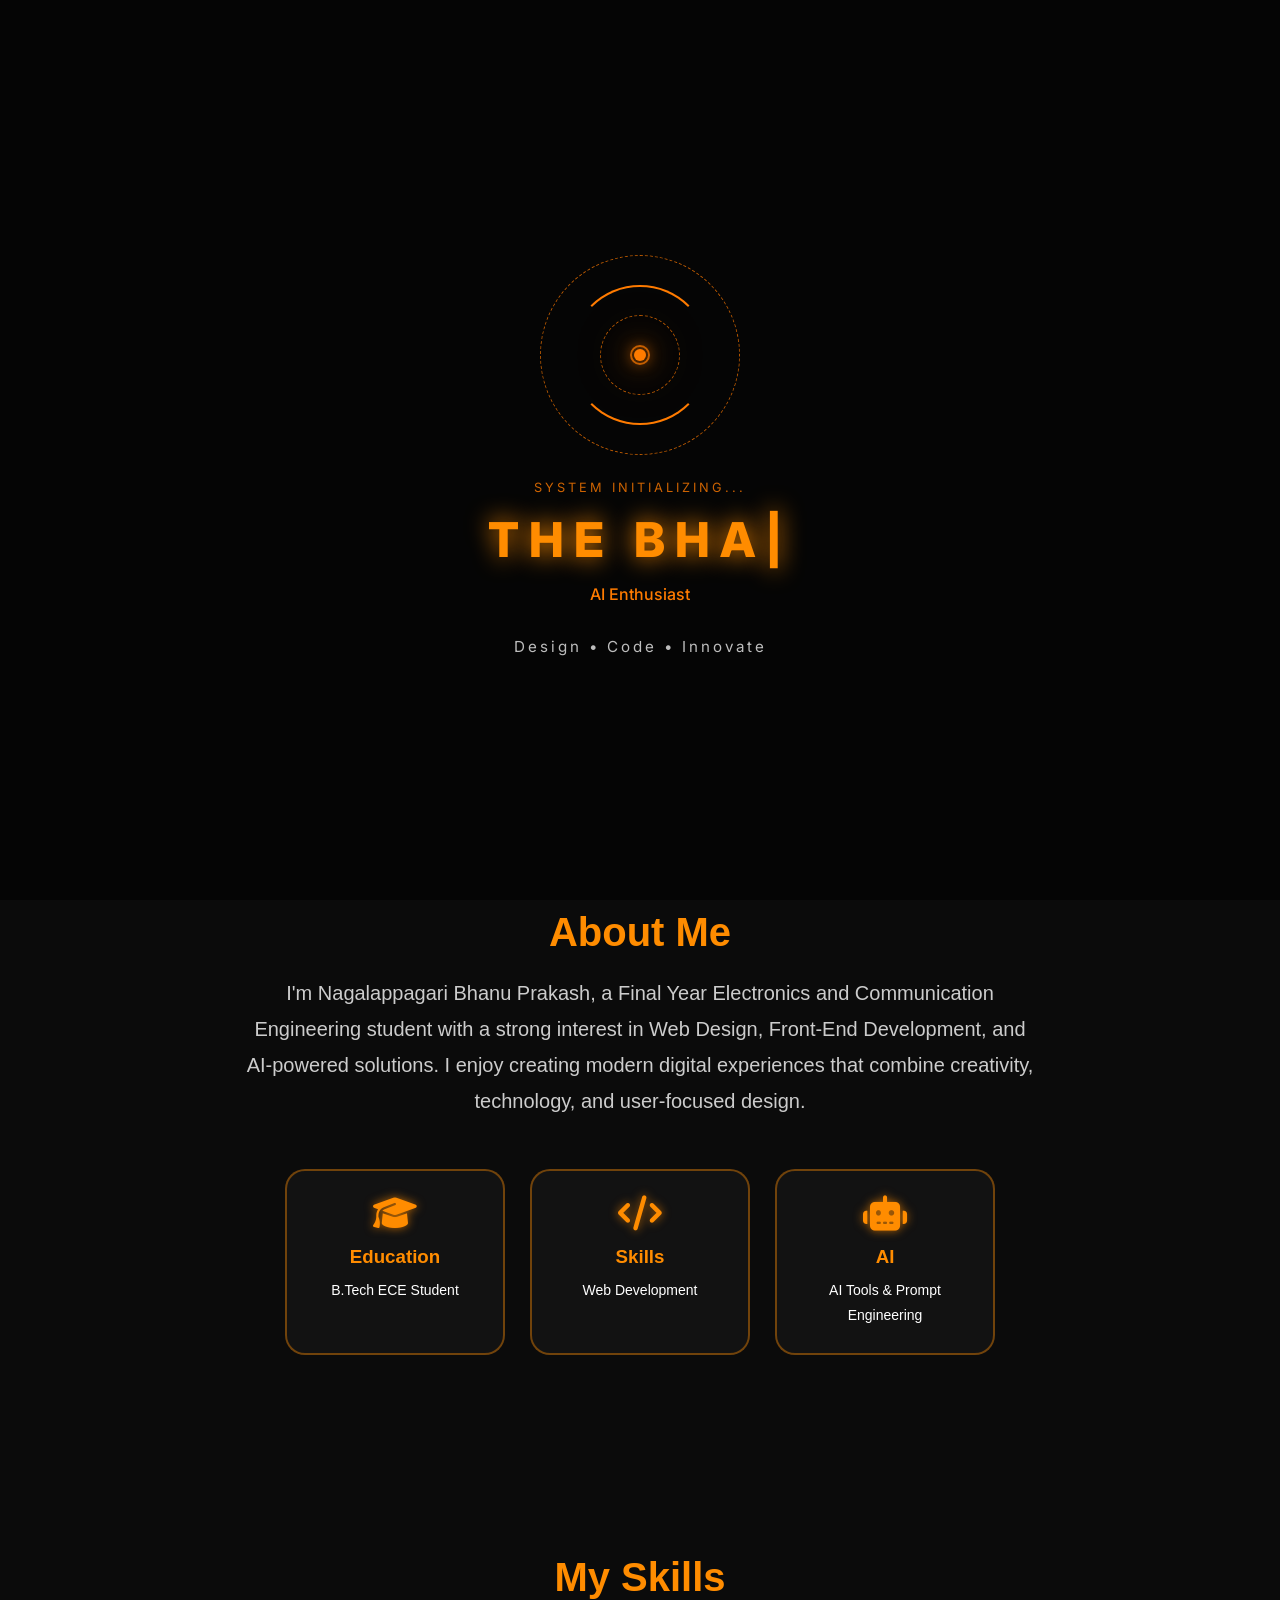
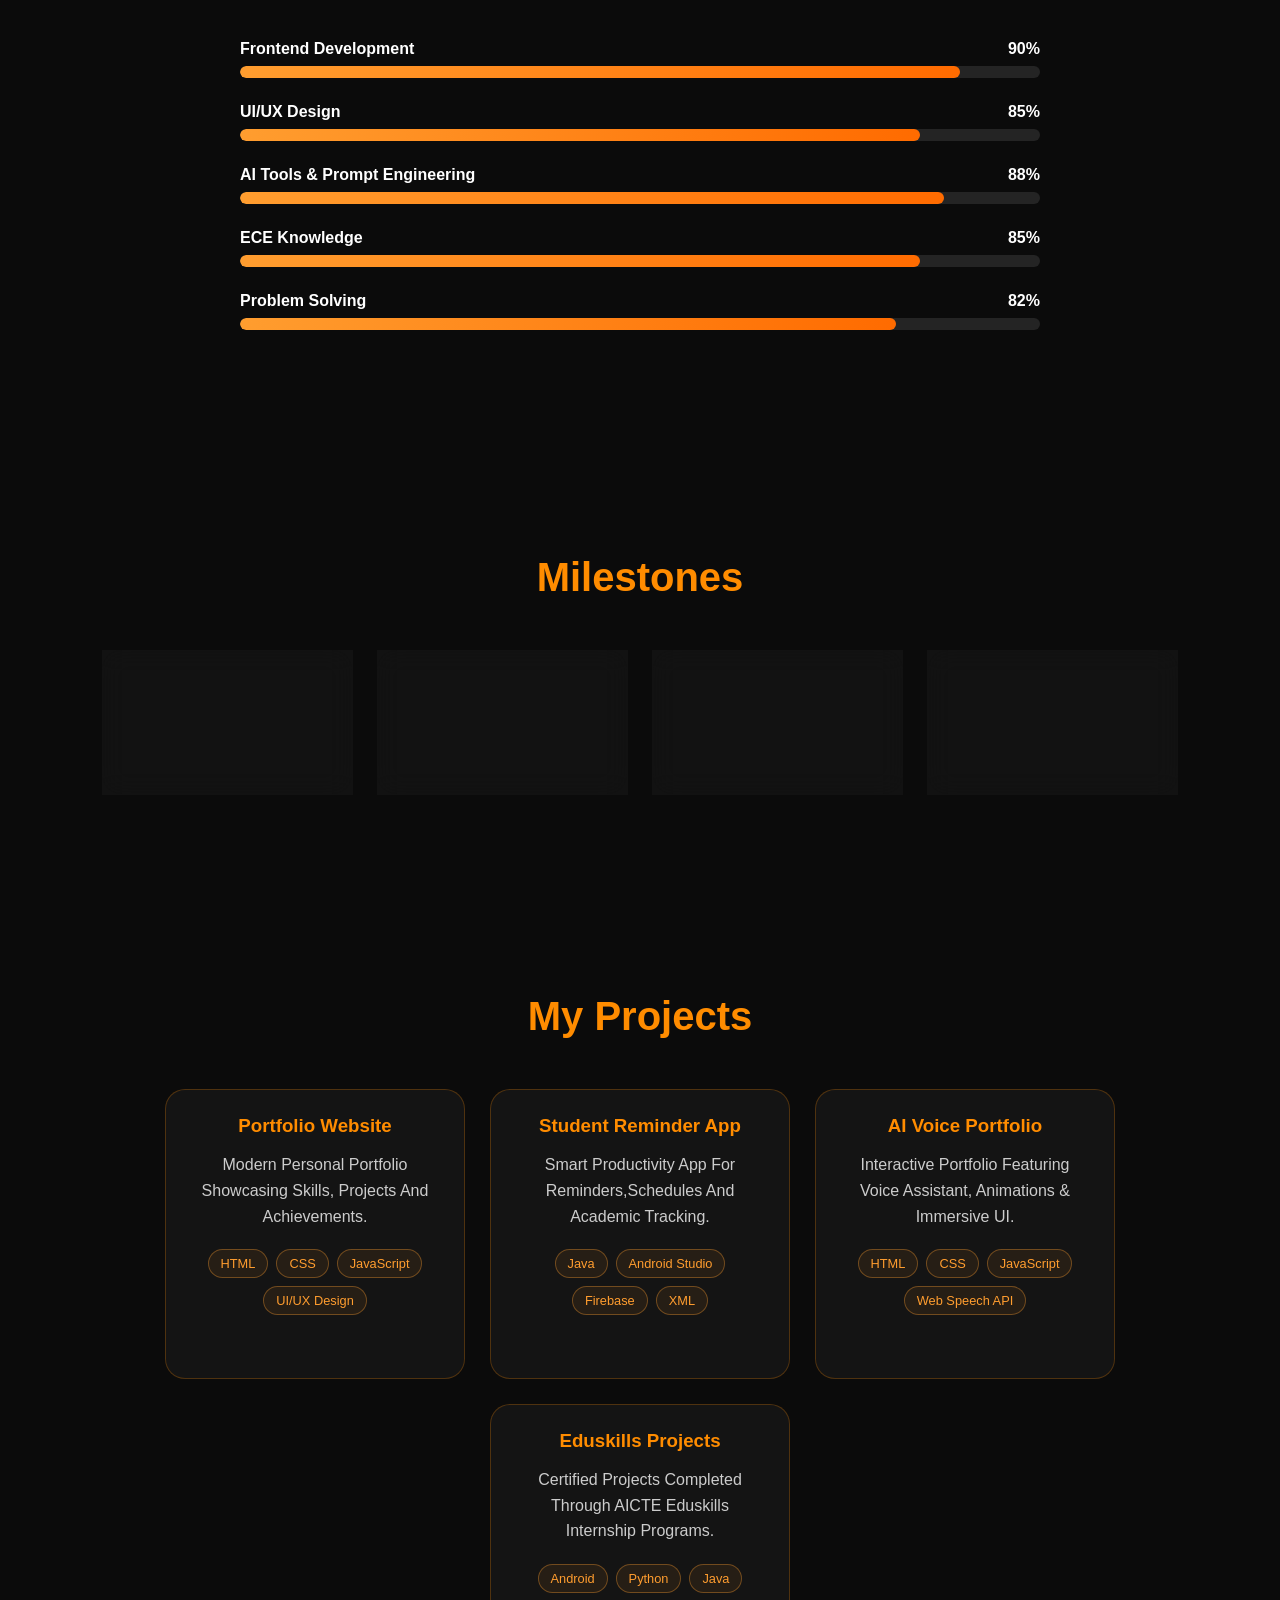
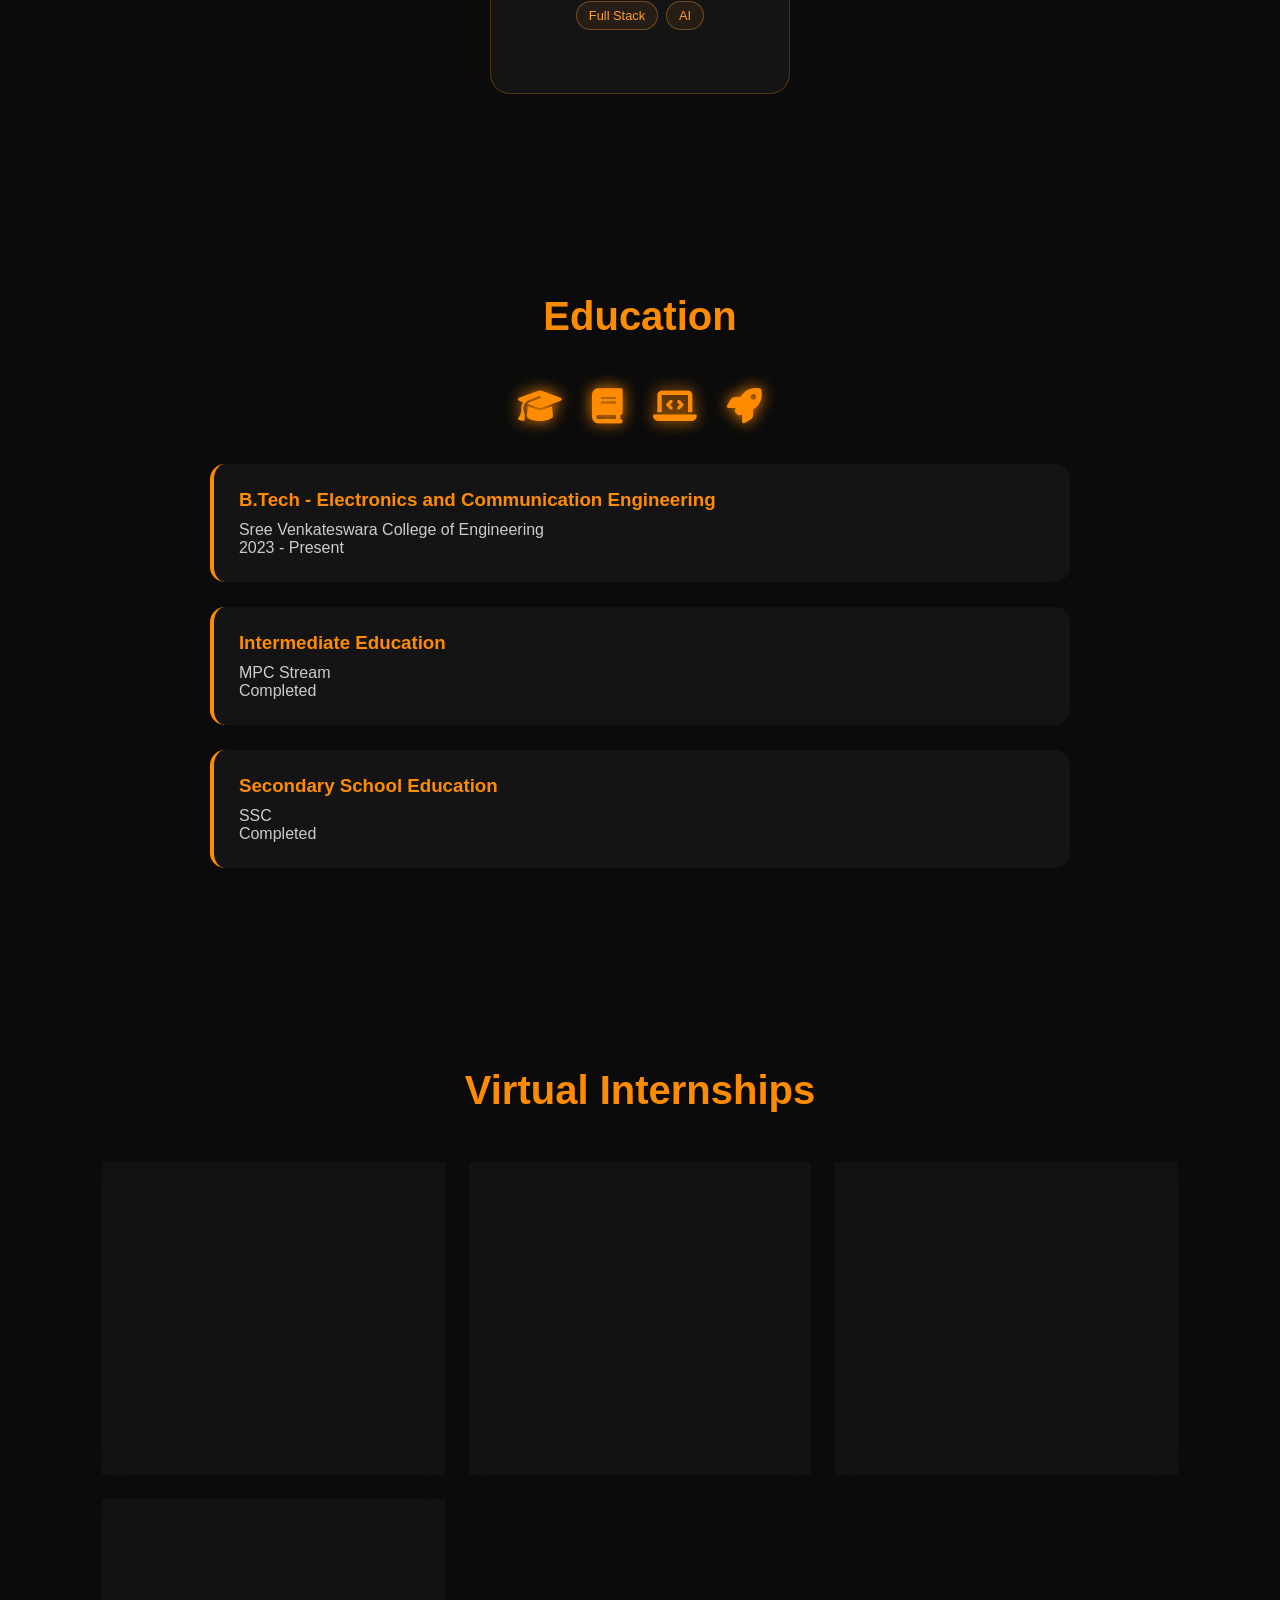
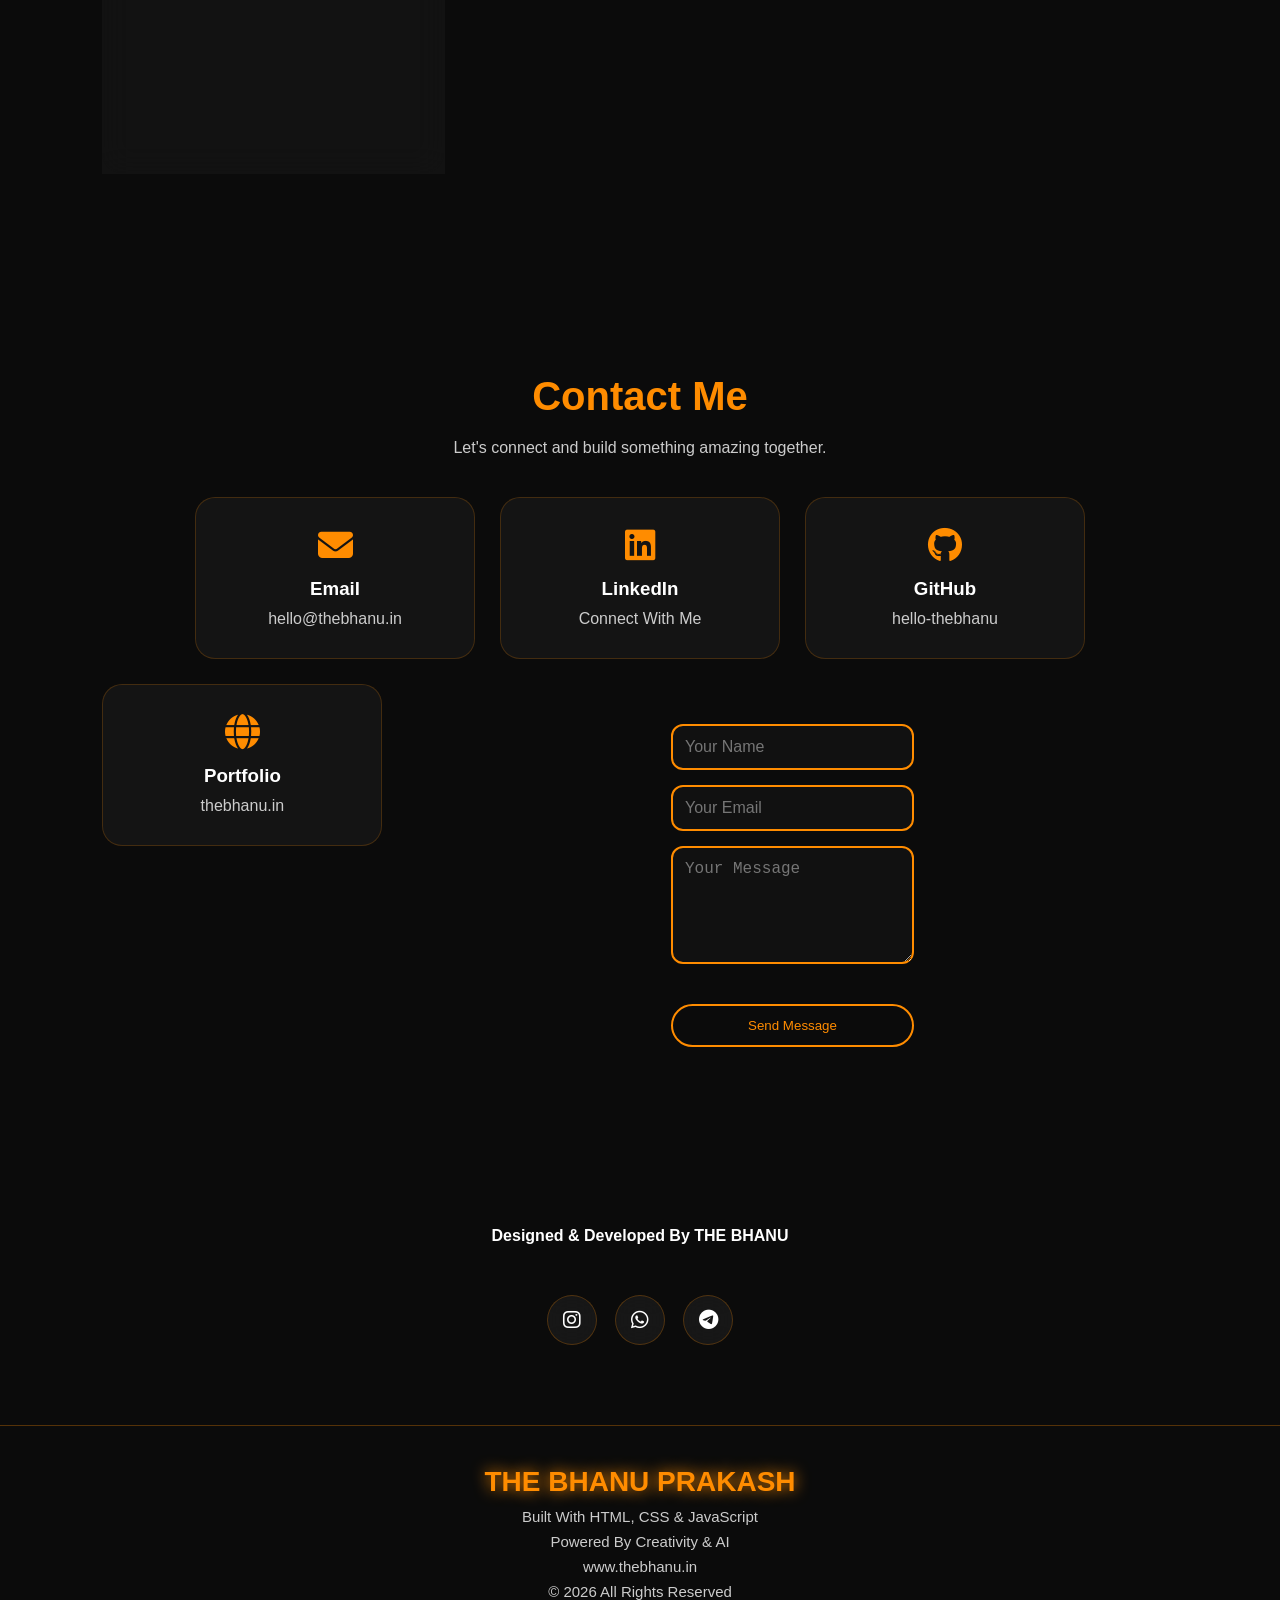
==== commit 84e3edc2: "FIXED SOCIAL ICONS ADDED" ====
--- a/index.html
+++ b/index.html
@@ -125,7 +125,6 @@
 
         <h2 id="typing-text"></h2>
 
-        
          <p>
 
          ECE Student • Frontend Developer • AI Enthusiast
@@ -160,34 +159,6 @@
 
         <img src="assets/images/avatar.png" alt="Bhanu"
         loading="eager">
-
-
-<div class="hero-socials">
-
-    <!-- Instagram -->
-    <a href="https://instagram.com/_.mr_s_bhanu._"
-       target="_blank"
-       class="social-icon">
-       <i class="fab fa-instagram"></i>
-    </a>
-
-    <!-- WhatsApp -->
-    <a href="https://wa.me/918688697656"
-       target="_blank"
-       class="social-icon">
-       <i class="fab fa-whatsapp"></i>
-    </a>
-
-    <!-- Telegram -->
-    <a href="https://t.me/mrsbhanu"
-       target="_blank"
-       class="social-icon">
-       <i class="fab fa-telegram"></i>
-    </a>
-
-</div>
-</div>
-
 
     </div>
 
@@ -587,7 +558,35 @@
 
 <p class="signature">
 Designed & Developed By THE BHANU
-</p>
+</p><div class="hero-socials">
+
+    <!-- Instagram -->
+    <a href="https://instagram.com/_.mr_s_bhanu._"
+       target="_blank"
+       class="social-icon">
+       <i class="fab fa-instagram"></i>
+    </a>
+
+    <!-- WhatsApp -->
+    <a href="https://wa.me/918688697656"
+       target="_blank"
+       class="social-icon">
+       <i class="fab fa-whatsapp"></i>
+    </a>
+
+    <!-- Telegram -->
+    <a href="https://t.me/mrsbhanu"
+       target="_blank"
+       class="social-icon">
+       <i class="fab fa-telegram"></i>
+    </a>
+
+</div>
+
+
+
+
+
 
 <footer class="footer">
     <h3>THE BHANU PRAKASH</h3>
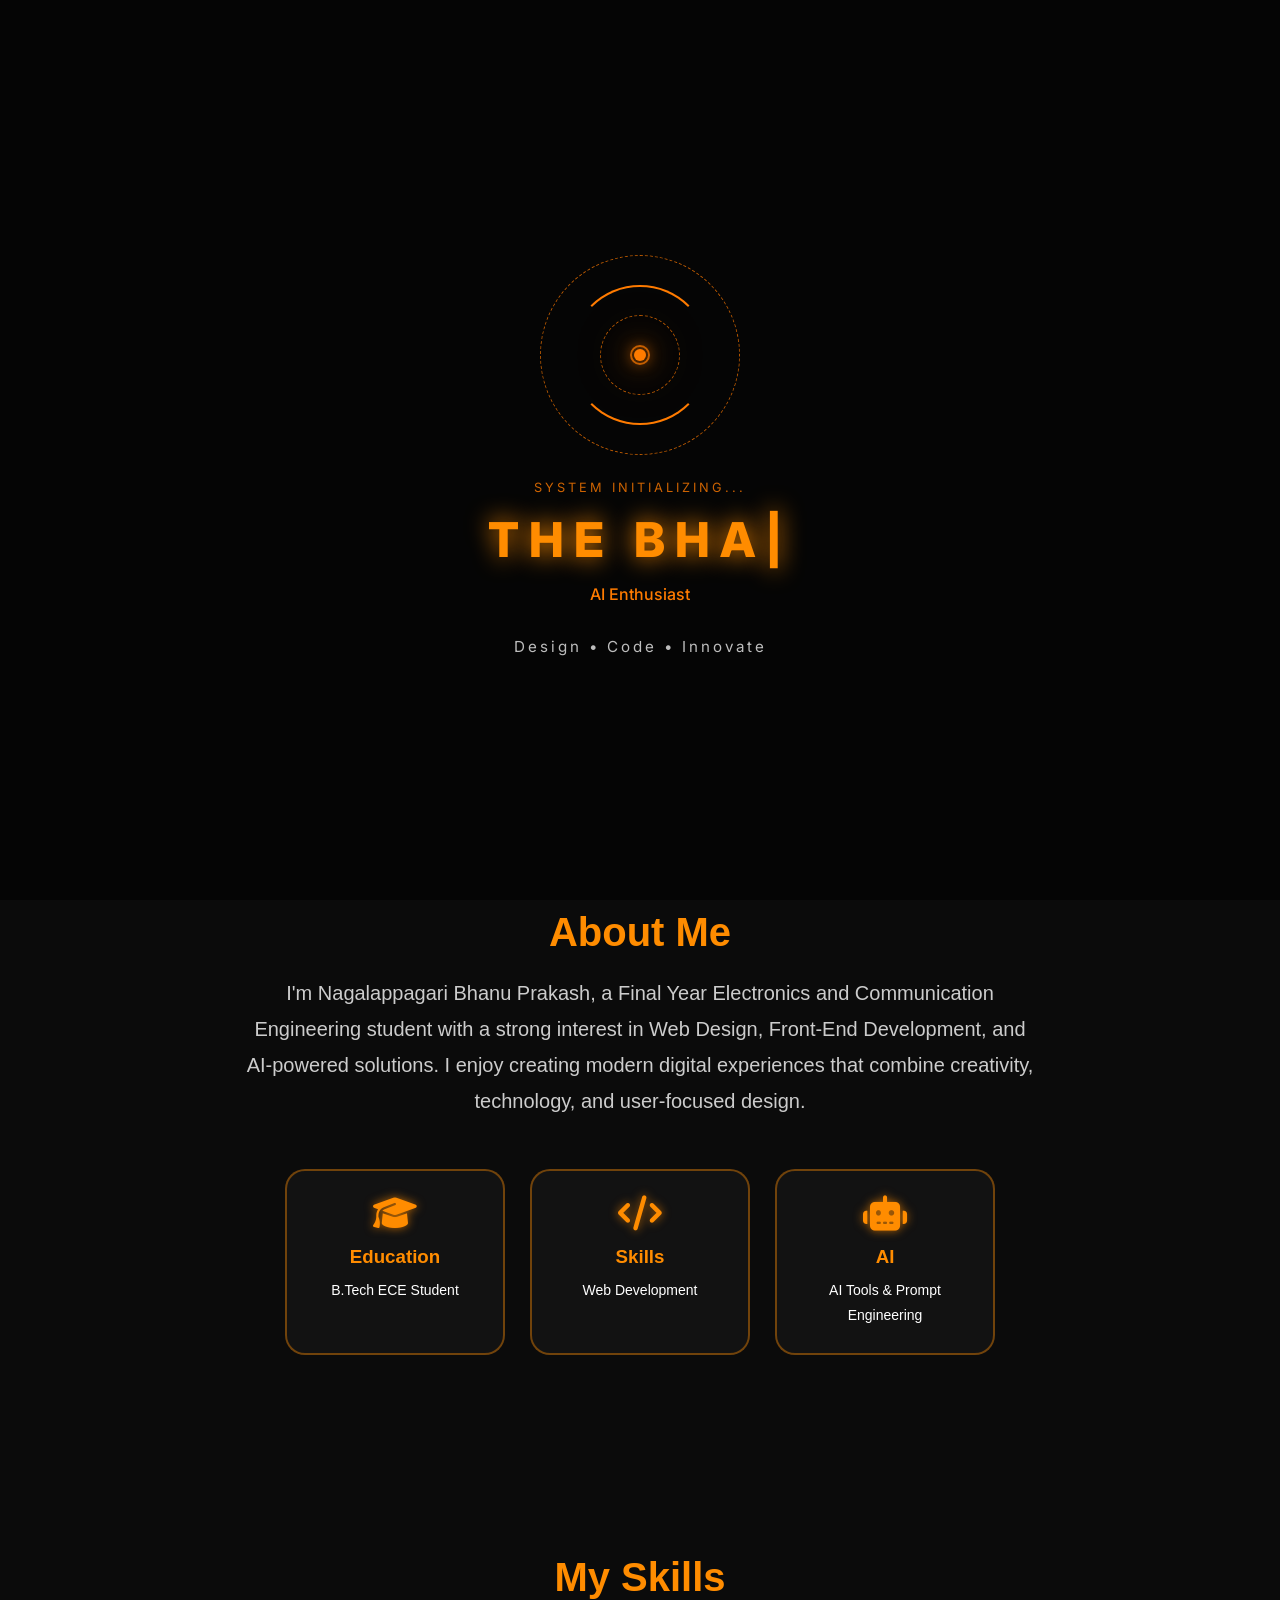
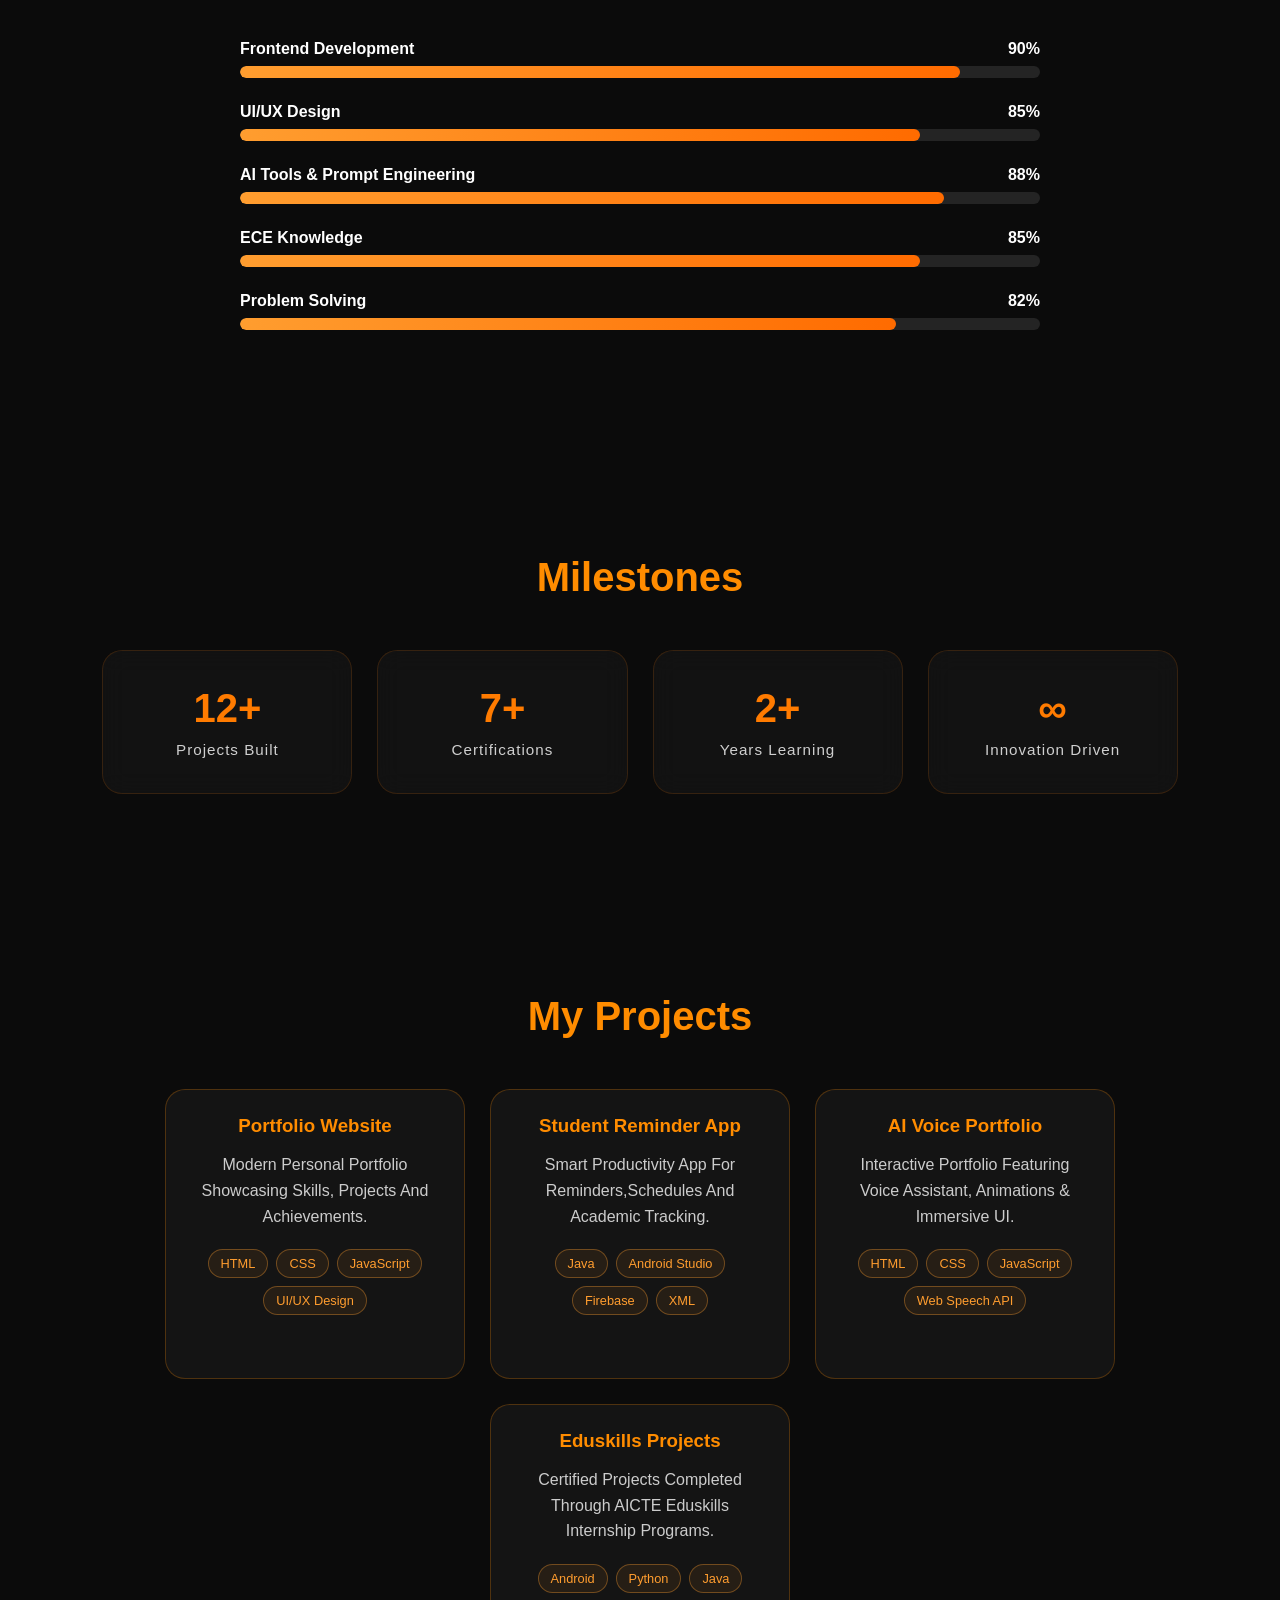
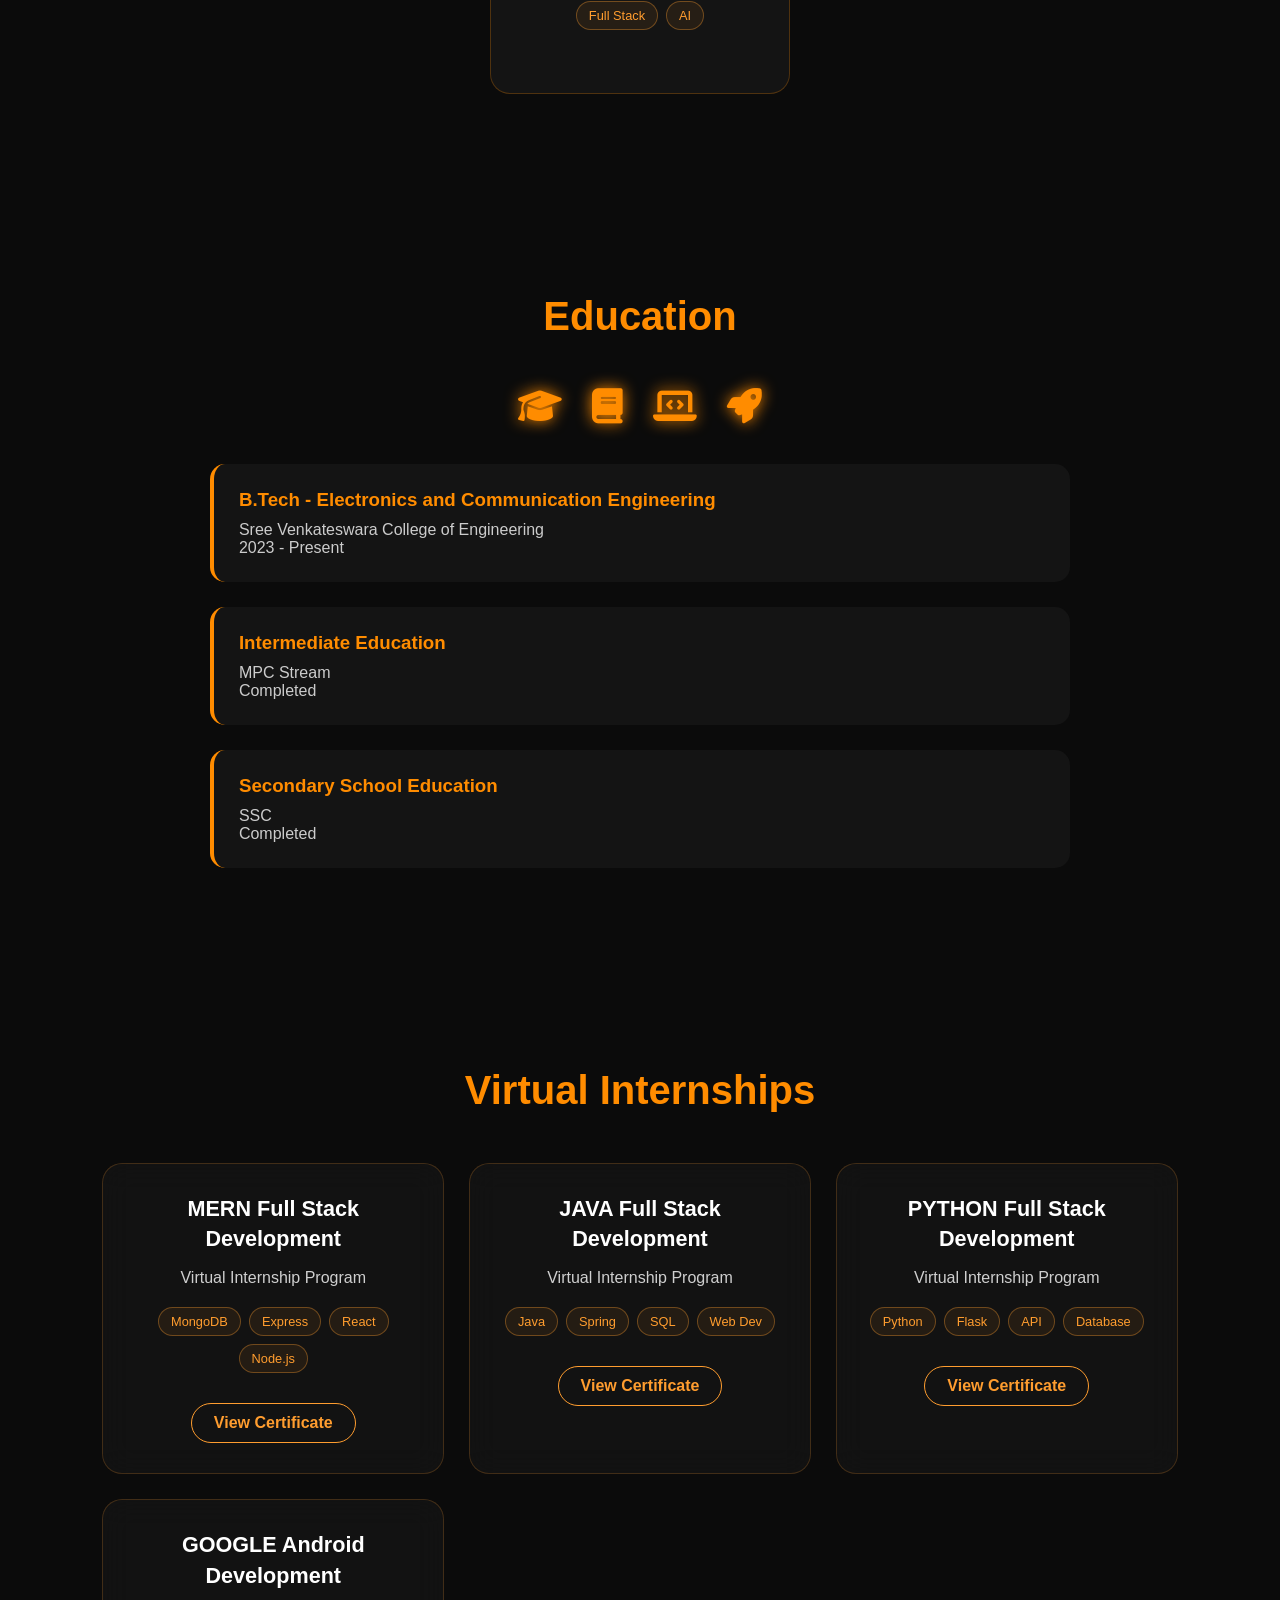
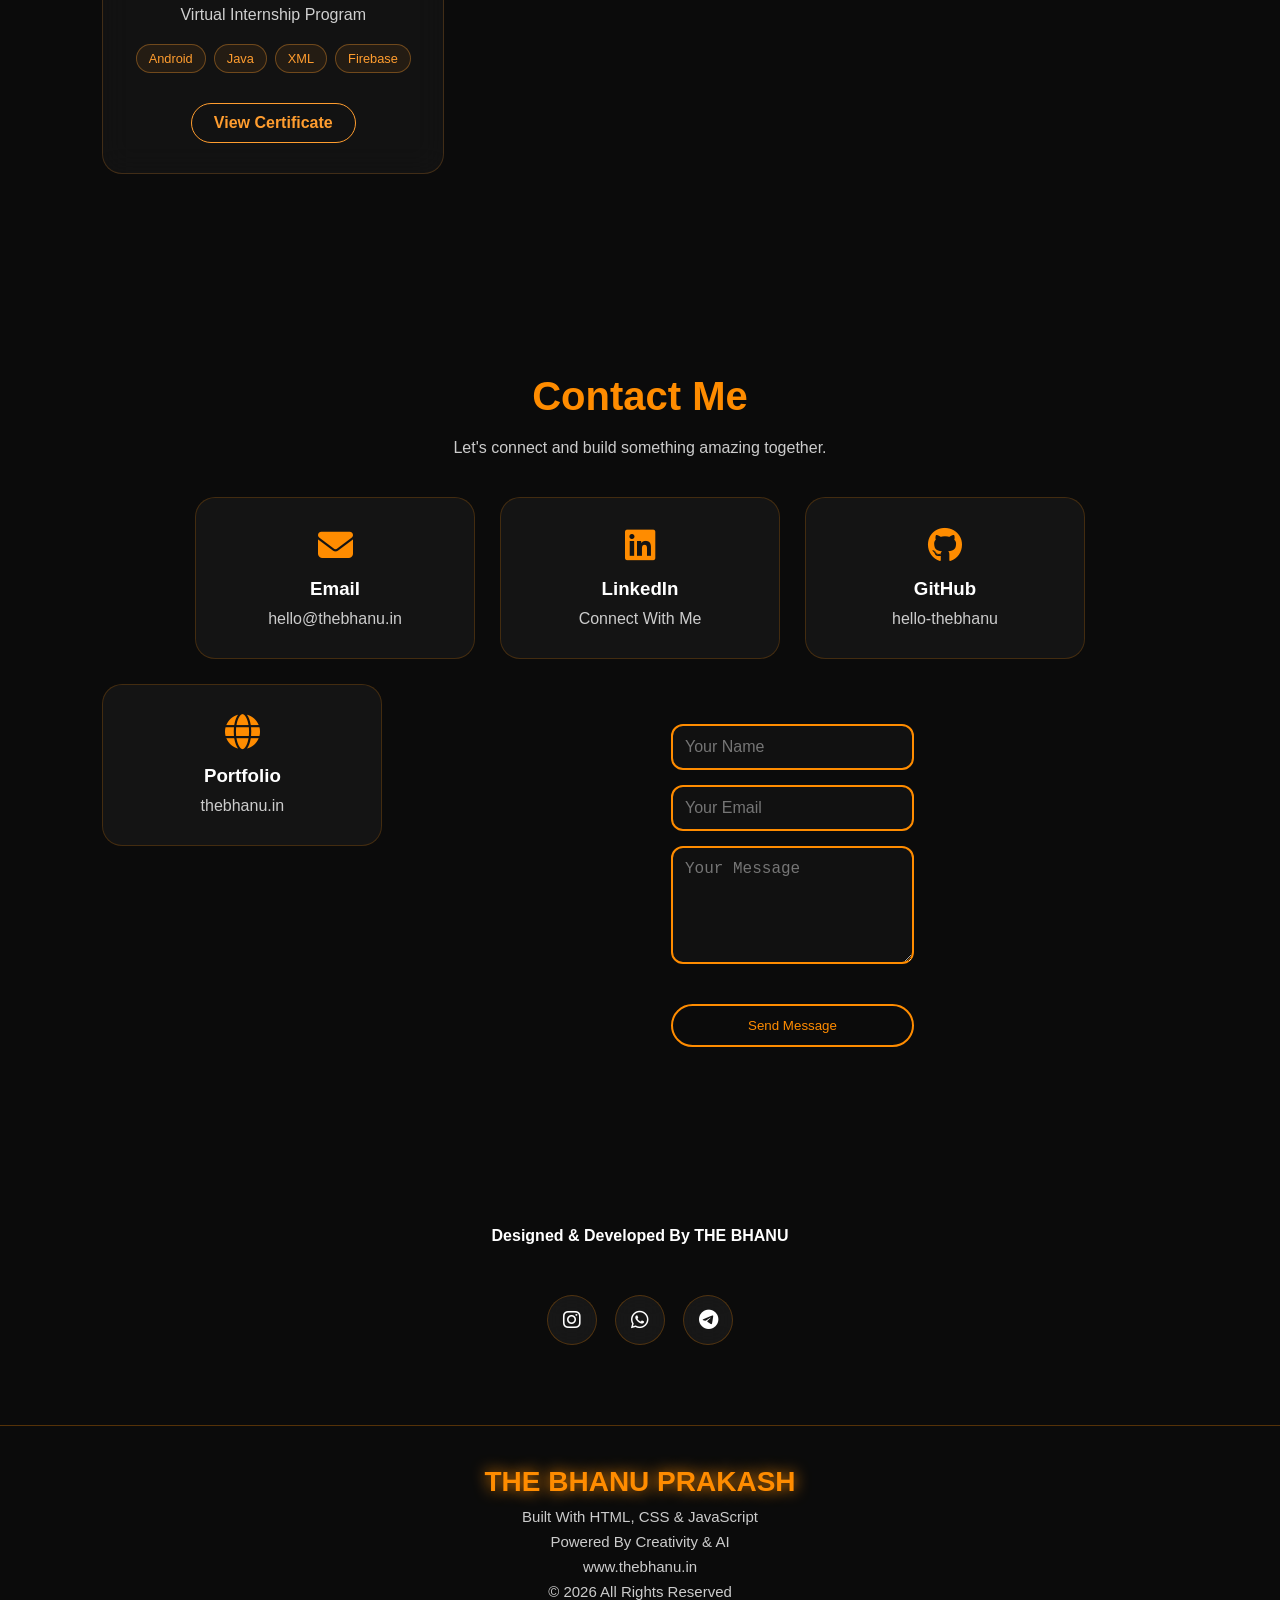
==== commit daac745a: "GOAT COUNTER" ====
--- a/index.html
+++ b/index.html
@@ -106,6 +106,12 @@
 </ul>
         
 <div class="cursor-glow"></div>
+
+
+    <!-- Telegram 
+<button id="theme-toggle" class="theme-toggle">
+    <i class="fas fa-moon"></i>
+</button>-->
     
 </nav>
 
@@ -584,10 +590,6 @@
 </div>
 
 
-
-
-
-
 <footer class="footer">
     <h3>THE BHANU PRAKASH</h3>
     <p>Built With HTML, CSS & JavaScript</p>
@@ -635,6 +637,9 @@
 });
 </script>
 
+<script data-goatcounter="https://the-bhanu.goatcounter.com/count"
+        async src="//gc.zgo.at/count.js"></script>
+
 </body>
 </html>
 
--- a/css/style.css
+++ b/css/style.css
@@ -2074,3 +2074,40 @@
     justify-content:center;
     margin-top:20px;
 }
+
+/* ==========================
+   THEME TOGGLE
+========================== 
+
+.theme-toggle{
+    width:45px;
+    height:45px;
+
+    border:none;
+    outline:none;
+
+    cursor:pointer;
+
+    border-radius:50%;
+
+    background:rgba(255,255,255,0.08);
+
+    border:1px solid rgba(255,140,0,0.25);
+
+    color:#ff8c00;
+
+    font-size:18px;
+
+    backdrop-filter:blur(10px);
+
+    transition:all .3s ease;
+}
+
+.theme-toggle:hover{
+    transform:translateY(-3px);
+
+    box-shadow:
+    0 0 15px rgba(255,140,0,.4);
+}
+*/
+
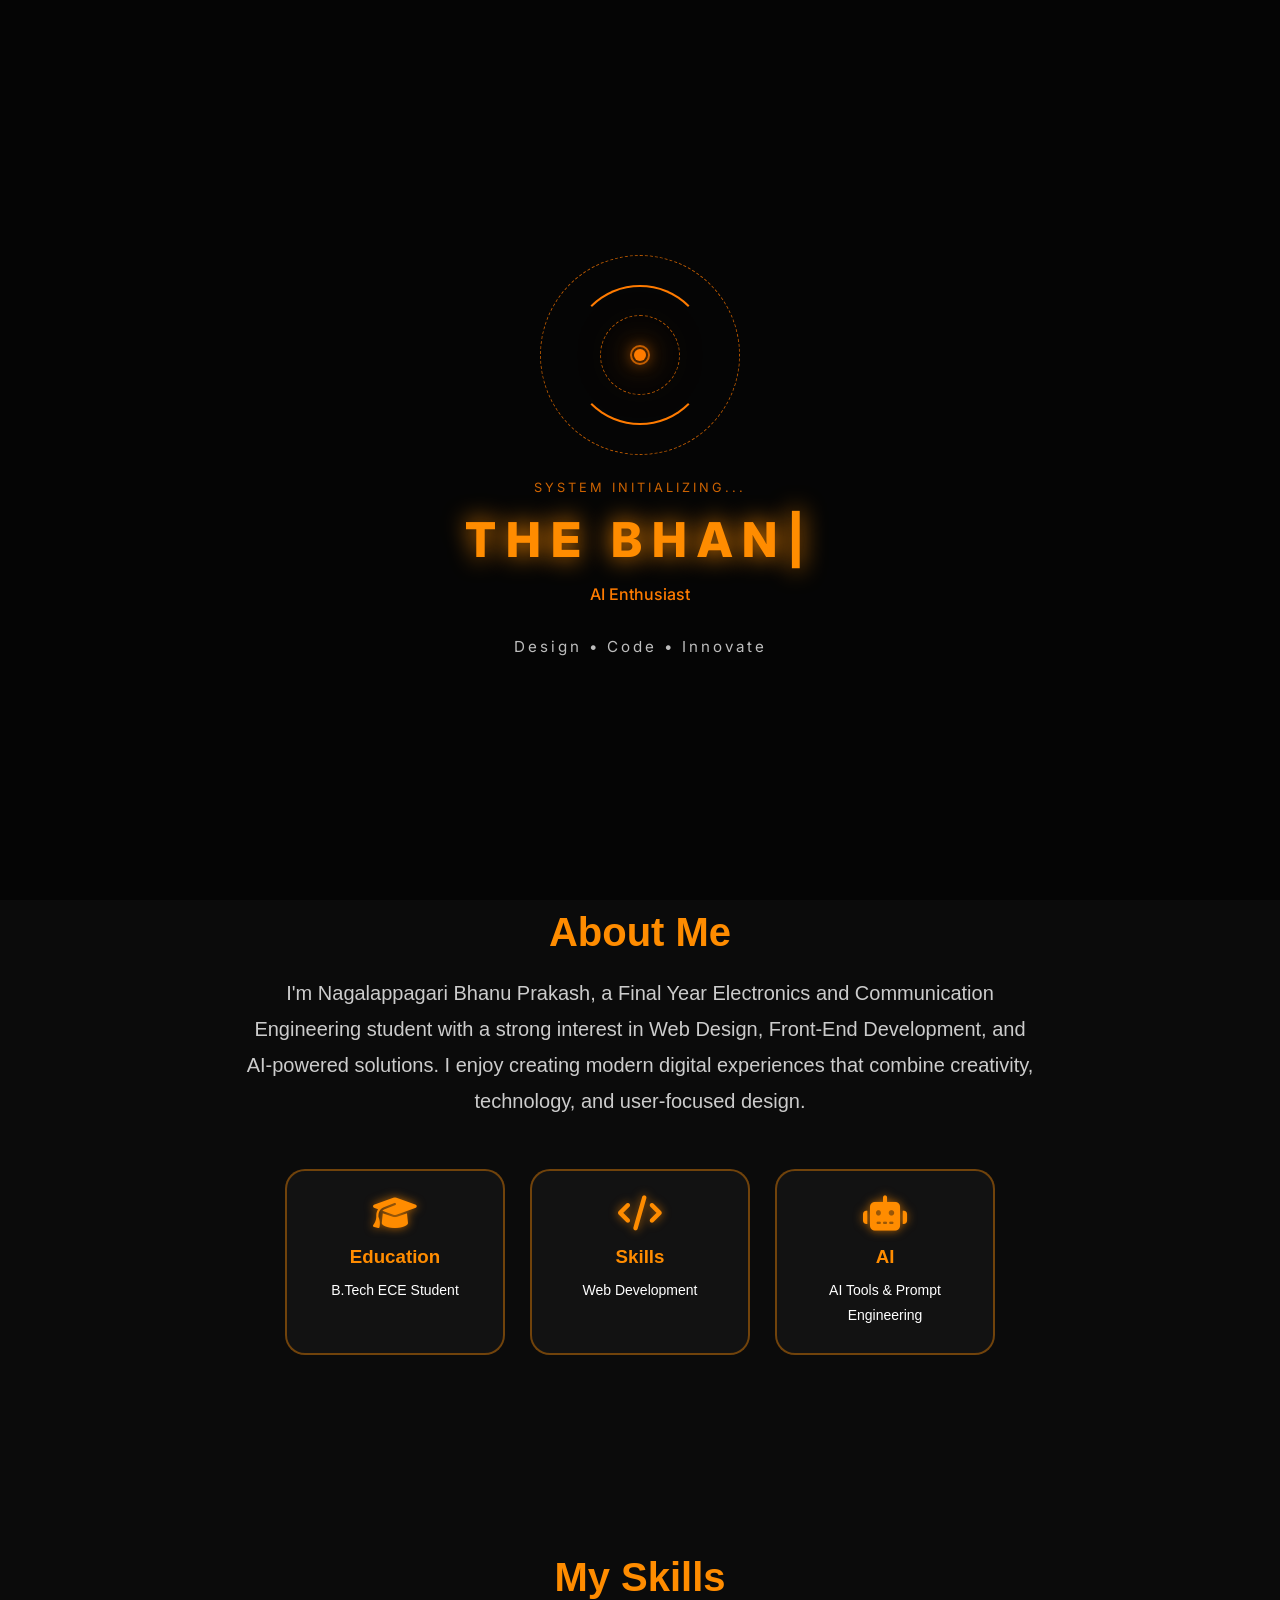
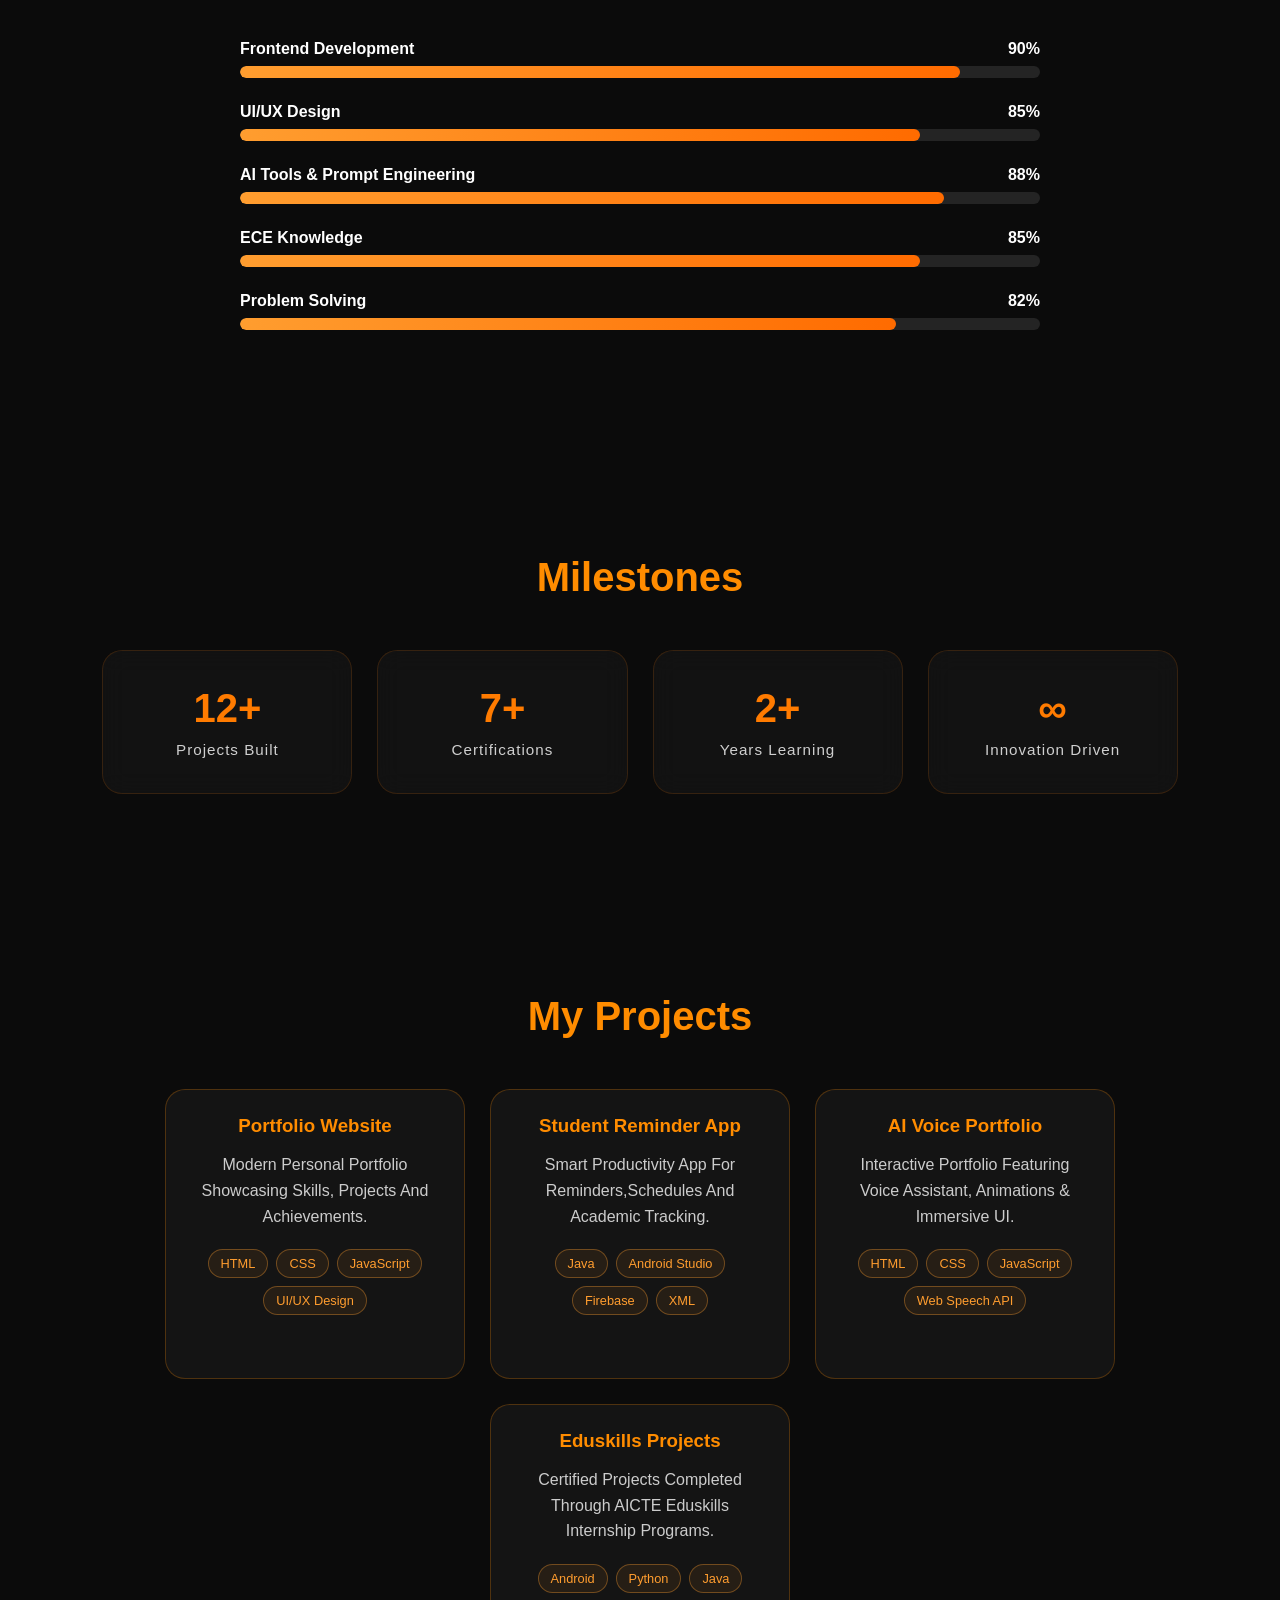
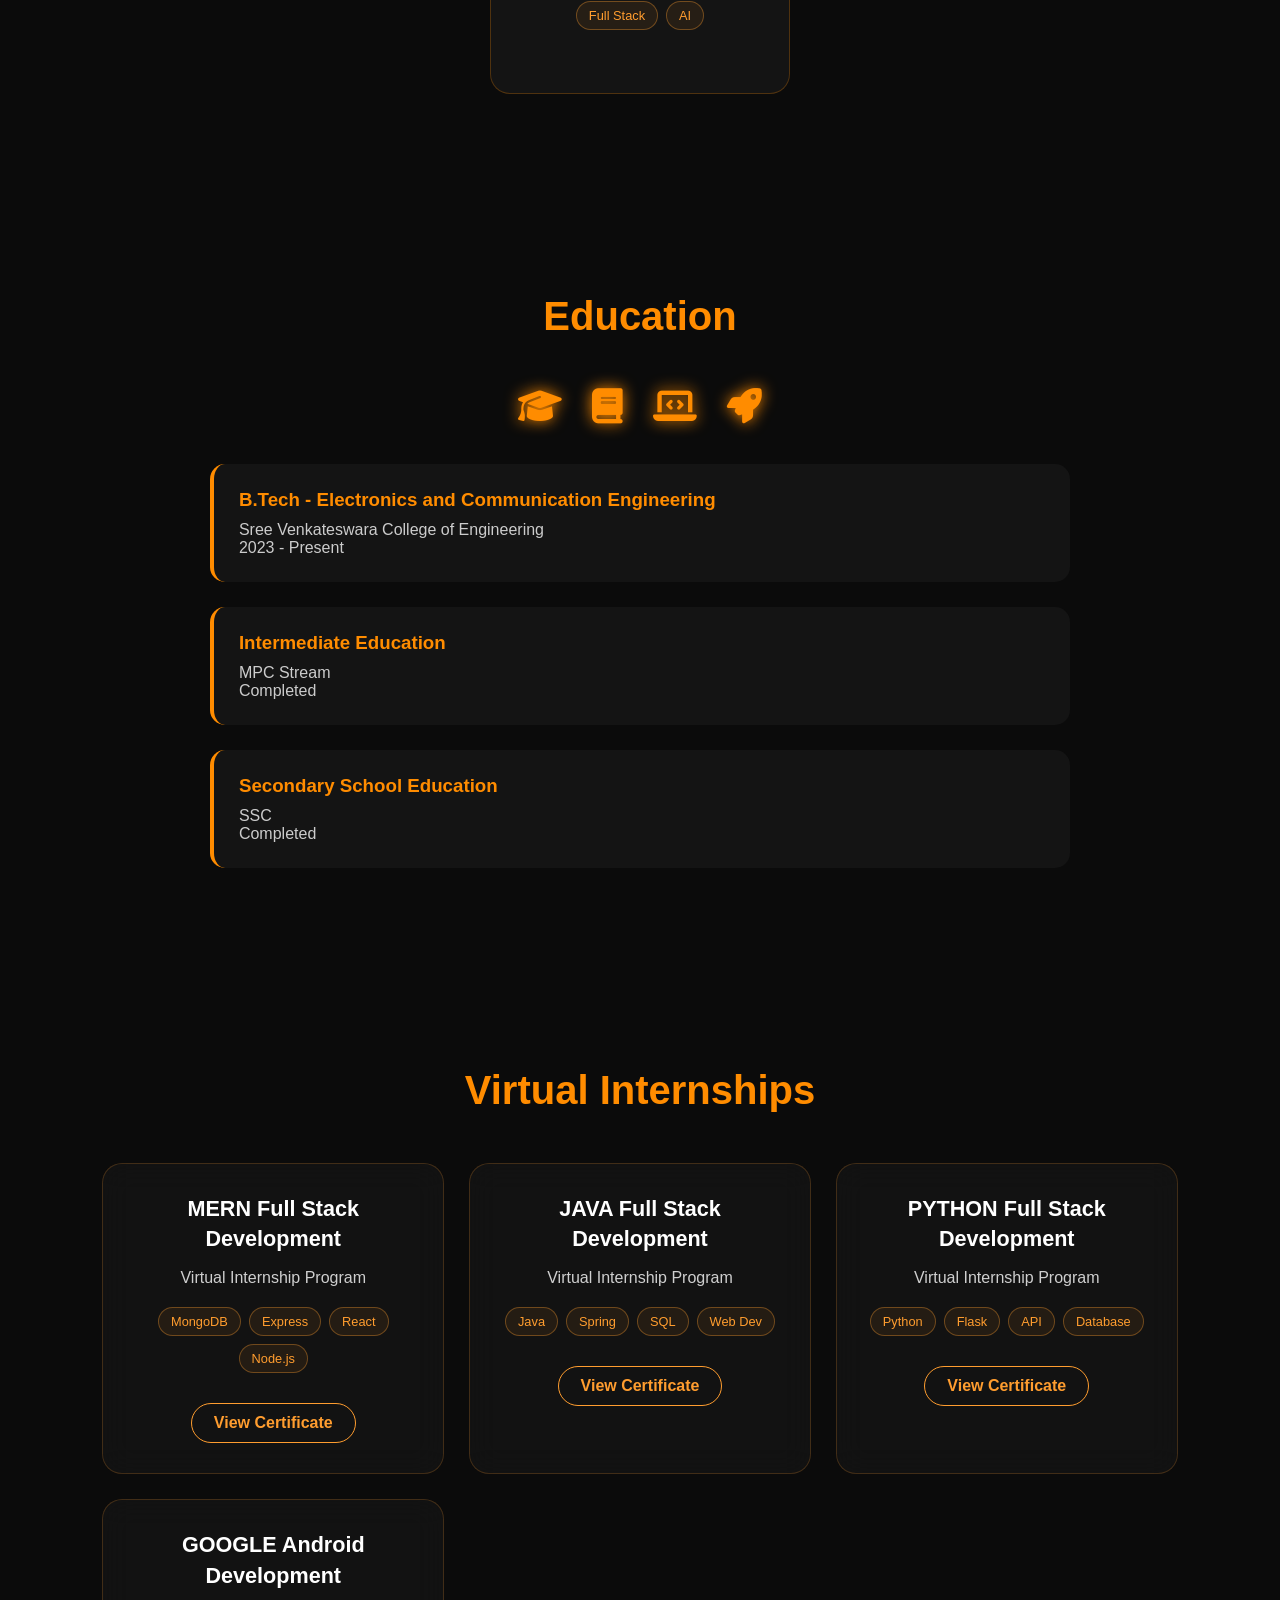
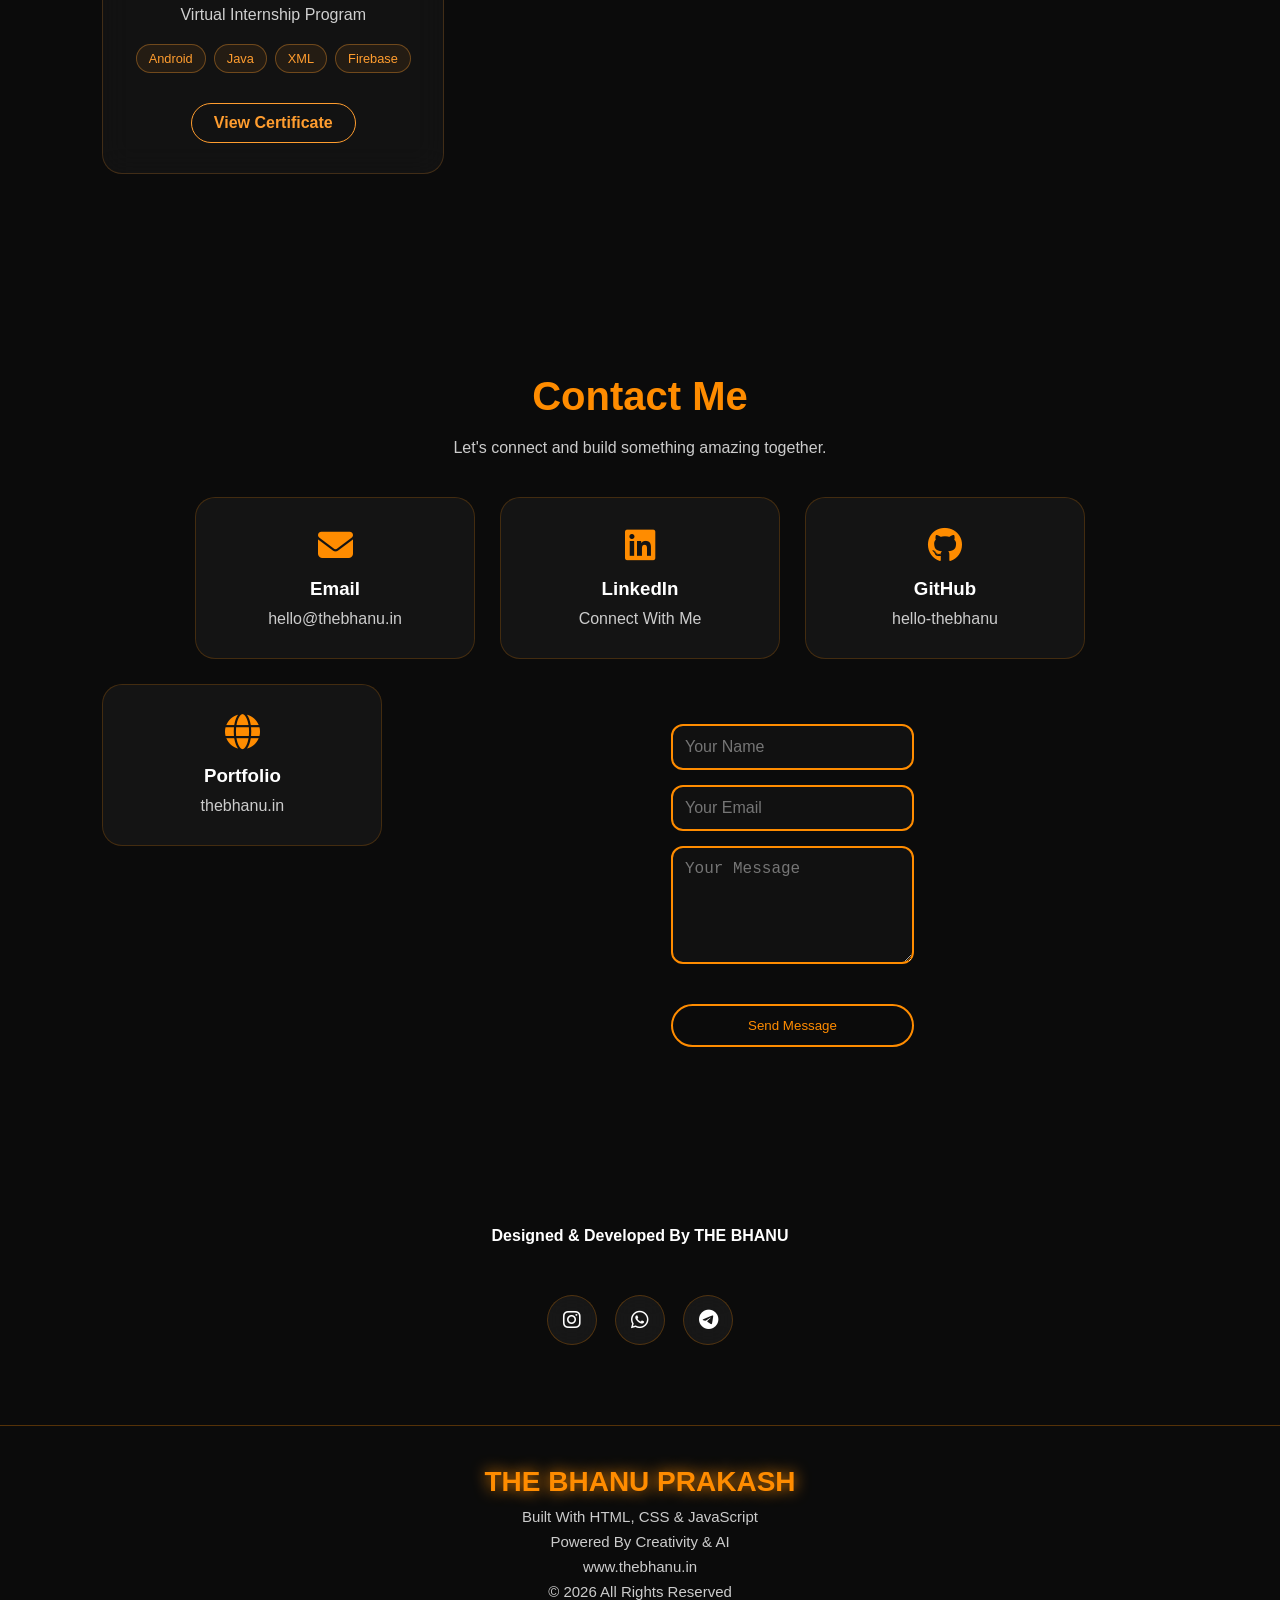
==== commit 4d47f557: "CHAT BOT" ====
--- a/index.html
+++ b/index.html
@@ -598,6 +598,52 @@
     <p>© 2026 All Rights Reserved</p>
 </footer>
 
+
+
+<!-- BHANU AI BUTTON -->
+<div class="bhanu-ai-btn" id="bhanu-ai-btn">
+    <i class="fas fa-robot"></i>
+</div>
+
+<!-- BHANU AI POPUP -->
+<div class="bhanu-ai-popup" id="bhanu-ai-popup">
+
+    <div class="ai-header">
+        <span>✨</span>
+        <h3>Ask Our AI Anything</h3>
+    </div>
+
+    <div class="ai-suggestions">
+
+        <button>👨‍💻 Who is Bhanu?</button>
+        <button>⚡ Skills</button>
+
+        <button>🚀 Projects</button>
+        <button>🎓 Education</button>
+
+        <button>📜 Certifications</button>
+        <button>📄 Resume</button>
+
+        <button>📞 Contact</button>
+        <button>💻 GitHub</button>
+
+    </div>
+
+    <div id="ai-response" class="ai-response">
+    👋 Hi! I'm Bhanu AI. Ask me about Bhanu, skills, projects or education.
+    </div>
+
+    <div class="ai-input">
+        <input type="text" id="ai-question" placeholder="Ask Me Anything...">
+        <button id="send-btn" class="send-btn">
+    <i class="fas fa-paper-plane"></i>
+</button>
+    </div>
+
+</div>
+
+
+
 <script src="js/script.js"></script>
 
   </div>
@@ -640,6 +686,7 @@
 <script data-goatcounter="https://the-bhanu.goatcounter.com/count"
         async src="//gc.zgo.at/count.js"></script>
 
+
 </body>
 </html>
 
--- a/css/style.css
+++ b/css/style.css
@@ -2111,3 +2111,287 @@
 }
 */
 
+/* ==========================
+   BHANU AI BUTTON
+========================== */
+
+.bhanu-ai-btn{
+    position:fixed;
+    bottom:25px;
+    right:25px;
+
+    width:65px;
+    height:65px;
+
+    border-radius:50%;
+
+    background:rgba(15,15,15,0.85);
+    backdrop-filter:blur(20px);
+
+    border:1px solid rgba(255,140,0,0.4);
+
+    display:flex;
+    justify-content:center;
+    align-items:center;
+
+    cursor:pointer;
+
+    z-index:9999;
+
+    box-shadow:
+    0 0 25px rgba(255,140,0,0.4);
+
+    transition:0.3s ease;
+}
+
+.bhanu-ai-btn:hover{
+    transform:translateY(-5px);
+}
+
+.bhanu-ai-btn i{
+    color:#ff8c00;
+    font-size:26px;
+}
+
+/* ==========================
+   POPUP
+========================== */
+
+.bhanu-ai-popup{
+
+    position:fixed;
+
+    bottom:105px;
+    right:25px;
+
+    width:420px;
+
+    background:rgba(15,15,15,0.92);
+
+    backdrop-filter:blur(25px);
+
+    border:1px solid rgba(255,140,0,0.3);
+
+    border-radius:25px;
+
+    padding:25px;
+
+    z-index:9999;
+
+    display:none;
+
+    box-shadow:
+    0 0 40px rgba(255,140,0,0.25);
+}
+
+.ai-header{
+    text-align:center;
+    margin-bottom:25px;
+}
+
+.ai-header span{
+    font-size:24px;
+}
+
+.ai-header h3{
+    color:#ff8c00;
+    margin-top:10px;
+}
+
+.ai-suggestions{
+
+    display:grid;
+
+    grid-template-columns:1fr 1fr;
+
+    gap:12px;
+
+    margin-bottom:25px;
+}
+
+.ai-suggestions button{
+
+    background:rgba(255,140,0,0.08);
+
+    border:1px solid rgba(255,140,0,0.2);
+
+    color:white;
+
+    padding:12px;
+
+    border-radius:12px;
+
+    cursor:pointer;
+
+    transition:0.3s;
+}
+
+.ai-suggestions button:hover{
+
+    background:rgba(255,140,0,0.15);
+
+    transform:translateY(-2px);
+}
+
+.ai-input{
+
+    display:flex;
+    align-items:center;
+    gap:10px;
+}
+
+
+.ai-input input{
+
+    flex:1;
+
+    background:rgba(255,255,255,0.05);
+
+    border:none;
+
+    outline:none;
+
+    color:white;
+
+    padding:14px;
+
+    border-radius:12px;
+
+    height: 40px;
+}
+
+
+/*
+.ai-input button{
+
+    width:50px;
+
+    border:none;
+
+    border-radius:12px;
+
+    background:#ff8c00;
+
+    color:black;
+
+    cursor:pointer;
+}
+*/
+.send-btn{
+    min-width: 45px;
+    height: 35px;
+
+    display:flex;
+    align-items:center;
+    justify-content:center;
+
+    background: rgba(255,165,0,0.08);
+
+    border:1px solid rgba(255,165,0,0.35);
+
+    border-radius: 14px;
+
+    color:#ffb347;
+    cursor:pointer;
+
+    backdrop-filter: blur(12px);
+
+    transition: all .3s ease;
+
+    box-shadow:
+    0 0 12px rgba(255,165,0,.15);
+}
+
+.send-btn:hover{
+    transform: translateY(-2px);
+
+    border-color:#ffb347;
+
+    box-shadow:
+    0 0 20px rgba(255,165,0,.35);
+}
+
+.send-btn i{
+    font-size:17px;
+}
+
+.ai-response{
+
+    min-height:80px;
+
+    background:rgba(255,255,255,0.04);
+
+    border:1px solid rgba(255,140,0,0.15);
+
+    border-radius:14px;
+
+    padding:15px;
+
+    margin-bottom:15px;
+
+    color:#ffffff;
+
+    font-size:14px;
+
+    line-height:1.6;
+
+    overflow-y:auto;
+
+    transition:opacity 0.4s ease;
+}
+
+
+.typing-animation{
+    display:flex;
+    gap:6px;
+    align-items:center;
+    padding:10px 0;
+}
+
+.typing-animation span{
+    width:8px;
+    height:8px;
+
+    border-radius:50%;
+
+    background:#ff8c00;
+
+    animation:typingBounce 1.4s infinite ease-in-out;
+}
+
+.typing-animation span:nth-child(2){
+    animation-delay:0.2s;
+}
+
+.typing-animation span:nth-child(3){
+    animation-delay:0.4s;
+}
+
+@keyframes typingBounce{
+
+    0%,80%,100%{
+        transform:scale(0.7);
+        opacity:0.5;
+    }
+
+    40%{
+        transform:scale(1.2);
+        opacity:1;
+    }
+}
+
+
+.user-msg{
+    background:rgba(255,255,255,0.05);
+    border-radius:12px;
+    padding:10px;
+    color:#ffffff;
+}
+
+.bot-msg{
+    background:rgba(255,140,0,0.08);
+    border:1px solid rgba(255,140,0,0.15);
+    border-radius:12px;
+    padding:10px;
+    color:#ffb347;
+}
